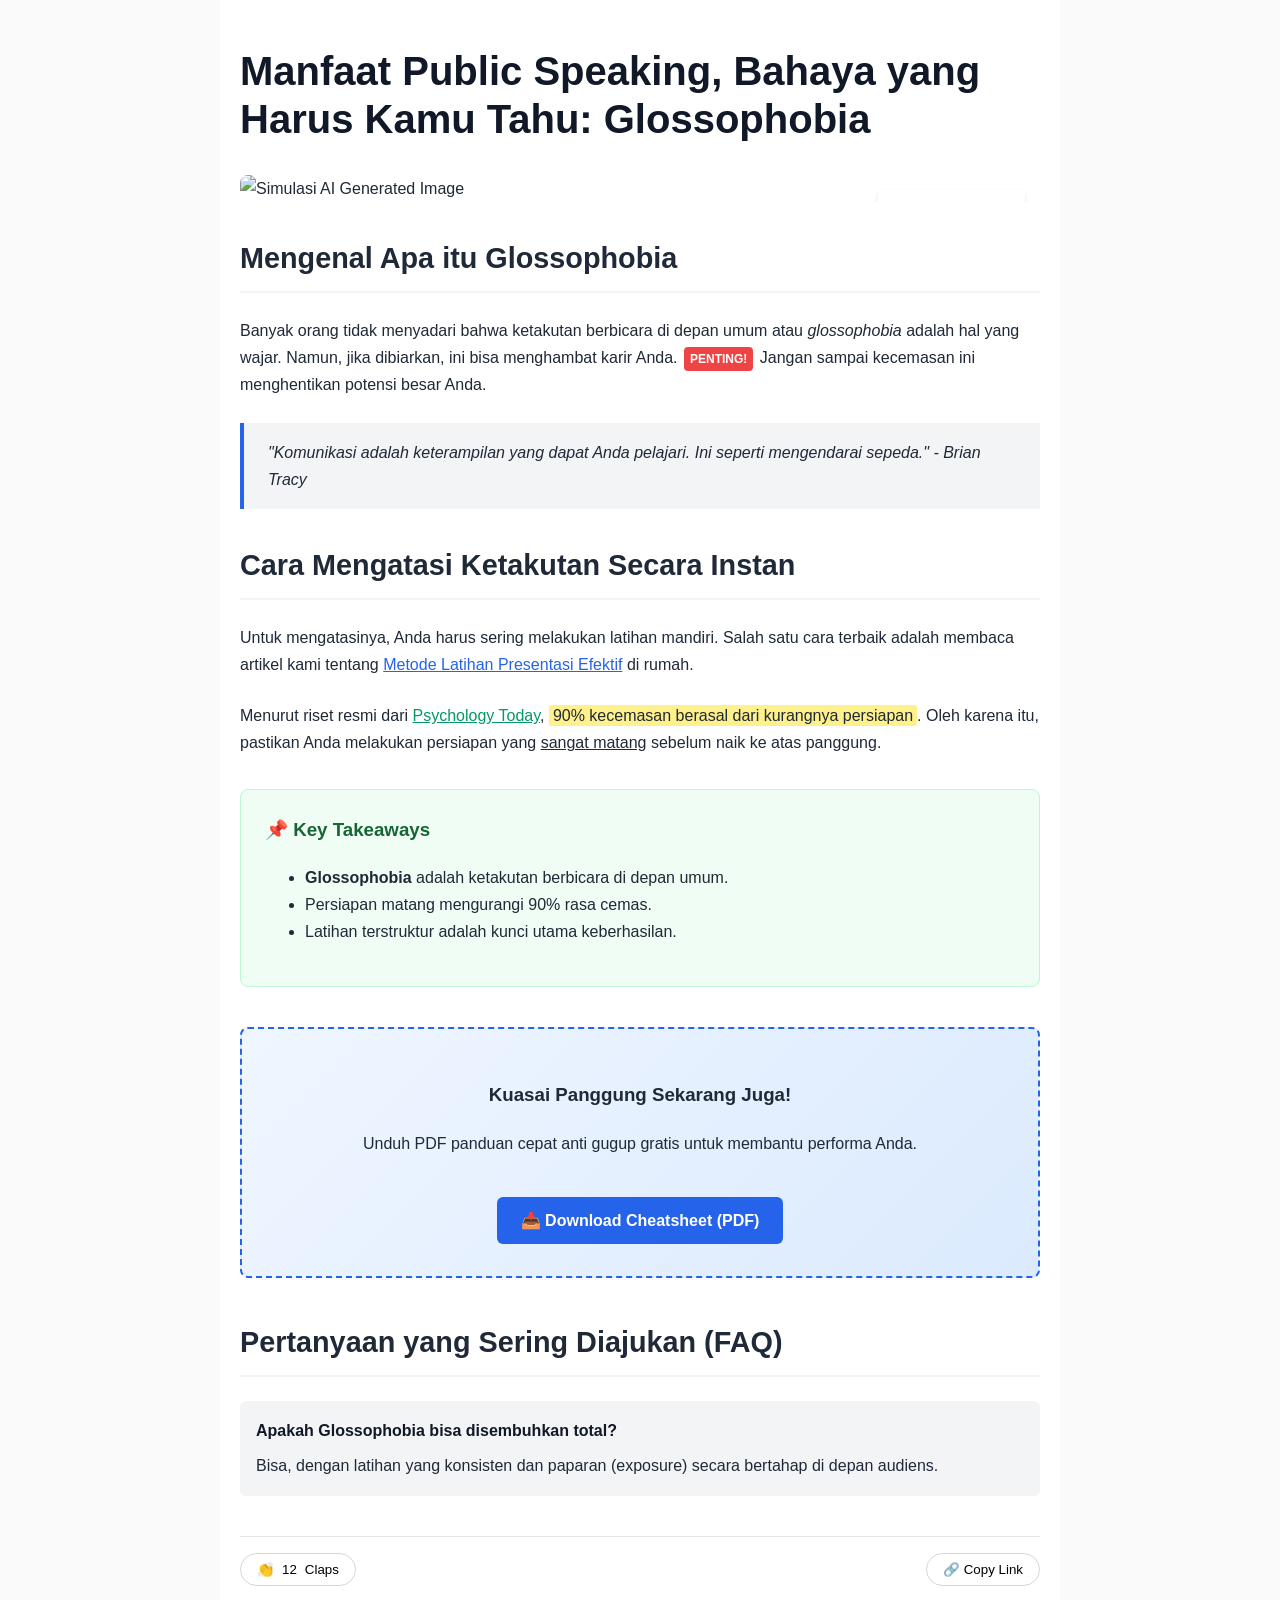
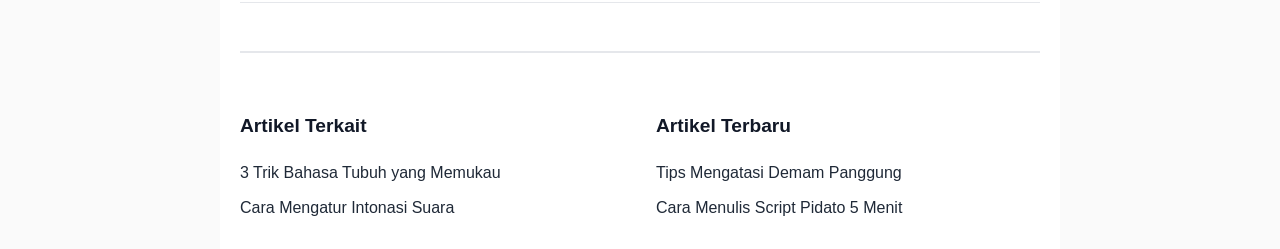
==== index.html @ 6ea4b725 "init repository, entry point: blog-details-dummy.html" ====
<!doctype html>
<html lang="id">
  <head>
    <meta charset="UTF-8" />
    <meta name="viewport" content="width=device-width, initial-scale=1.0" />
    <title>
      Manfaat Public Speaking, Bahaya yang Harus Kamu Tahu: Glossophobia
    </title>
    <style>
      :root {
        --primary-color: #2563eb;
        --text-color: #1f2937;
        --bg-color: #ffffff;
        --accent-bg: #f3f4f6;
        --highlight-color: #fef08a;
        --badge-bg: #ef4444;
      }

      body {
        font-family: "Segoe UI", Roboto, Helvetica, Arial, sans-serif;
        color: var(--text-color);
        line-height: 1.7;
        margin: 0;
        padding: 0;
        background-color: #fafafa;
      }

      .container {
        max-width: 800px;
        margin: 0 auto;
        padding: 20px;
        background: var(--bg-color);
      }

      /* Header & Meta */
      header {
        margin-bottom: 2rem;
      }
      h1 {
        font-size: 2.5rem;
        line-height: 1.2;
        color: #111827;
        margin-bottom: 0.5rem;
      }

      /* AI Image Container with Auto Watermark */
      .featured-image-wrapper {
        position: relative;
        width: 100%;
        border-radius: 8px;
        overflow: hidden;
        margin-bottom: 2rem;
      }
      .featured-image-wrapper img {
        width: 100%;
        height: auto;
        display: block;
      }
      .watermark {
        position: absolute;
        top: 15px;
        right: 15px;
        background: rgba(255, 255, 255, 0.9);
        padding: 8px 12px;
        border-radius: 4px;
        display: flex;
        flex-direction: column;
        align-items: flex-end;
        box-shadow: 0 2px 4px rgba(0, 0, 0, 0.1);
      }
      .watermark .logo {
        font-weight: bold;
        font-size: 0.9rem;
        color: var(--primary-color);
      }
      .watermark .phone {
        font-size: 0.75rem;
        color: #4b5563;
      }

      /* Typography & Inline Styles for AI */
      h2 {
        font-size: 1.8rem;
        margin-top: 2rem;
        color: #1f2937;
        border-bottom: 2px solid var(--accent-bg);
        padding-bottom: 0.5rem;
      }
      p {
        margin-bottom: 1.5rem;
      }

      /* Inline Elements requested by Boss */
      .highlight {
        background-color: var(--highlight-color);
        padding: 2px 4px;
        border-radius: 2px;
      }
      .badge {
        background-color: var(--badge-bg);
        color: white;
        padding: 2px 6px;
        font-size: 0.75rem;
        font-weight: bold;
        border-radius: 4px;
        text-transform: uppercase;
        display: inline-block;
        margin: 0 2px;
      }

      /* Blockquote */
      blockquote {
        border-left: 4px solid var(--primary-color);
        background: var(--accent-bg);
        margin: 1.5rem 0;
        padding: 1rem 1.5rem;
        font-style: italic;
      }

      /* Links */
      .inbound-link {
        color: var(--primary-color);
        text-decoration: underline;
      }
      .outbound-link {
        color: #059669;
        text-decoration: underline;
      }

      /* Key Takeaways */
      .key-takeaways {
        background: #f0fdf4;
        border: 1px solid #bbf7d0;
        padding: 1.5rem;
        border-radius: 8px;
        margin: 2rem 0;
      }
      .key-takeaways h3 {
        margin-top: 0;
        color: #166534;
      }

      /* Cheatsheet / CTA Section */
      .download-box {
        background: linear-gradient(135deg, #eff6ff, #dbeafe);
        border: 2px dashed var(--primary-color);
        padding: 2rem;
        text-align: center;
        border-radius: 8px;
        margin: 2.5rem 0;
      }
      .btn-download {
        background: var(--primary-color);
        color: white;
        padding: 10px 24px;
        text-decoration: none;
        font-weight: bold;
        border-radius: 6px;
        display: inline-block;
        margin-top: 1rem;
        transition: background 0.2s;
      }
      .btn-download:hover {
        background: #1d4ed8;
      }

      /* FAQ Section */
      .faq-section {
        margin: 2.5rem 0;
      }
      .faq-item {
        background: var(--accent-bg);
        padding: 1rem;
        border-radius: 6px;
        margin-bottom: 1rem;
      }
      .faq-question {
        font-weight: bold;
        color: #111827;
      }
      .faq-answer {
        margin-top: 0.5rem;
      }

      /* Engagement (Claps & Share) */
      .engagement-bar {
        display: flex;
        justify-content: space-between;
        align-items: center;
        padding: 1rem 0;
        border-top: 1px solid #e5e7eb;
        border-bottom: 1px solid #e5e7eb;
        margin: 2rem 0;
      }
      .btn-engage {
        background: none;
        border: 1px solid #d1d5db;
        padding: 8px 16px;
        border-radius: 20px;
        cursor: pointer;
        display: flex;
        align-items: center;
        gap: 8px;
      }
      .btn-engage:hover {
        background: #f9fafb;
      }

      /* Footer Widgets (Latest & Related) */
      .footer-widgets {
        display: grid;
        grid-template-columns: 1px 1px; /* Will map to 1fr 1fr via CSS grid later */
        grid-template-columns: repeat(auto-fit, minmax(300px, 1fr));
        gap: 2rem;
        margin-top: 3rem;
        padding-top: 2rem;
        border-top: 2px solid #e5e7eb;
      }
      .widget-title {
        font-size: 1.2rem;
        margin-bottom: 1rem;
        color: #111827;
      }
      .widget-list {
        list-style: none;
        padding: 0;
        margin: 0;
      }
      .widget-list li {
        margin-bottom: 0.5rem;
      }
      .widget-list a {
        color: var(--text-color);
        text-decoration: none;
      }
      .widget-list a:hover {
        color: var(--primary-color);
      }
    </style>
  </head>
  <body>
    <div class="container">
      <header>
        <h1>
          Manfaat Public Speaking, Bahaya yang Harus Kamu Tahu: Glossophobia
        </h1>
      </header>

      <div class="featured-image-wrapper">
        <img
          src="https://picsum.photos/800/450"
          alt="Simulasi AI Generated Image"
        />
        <div class="watermark">
          <span class="logo">🏢 CompanyLogo</span>
          <span class="phone">📞 0812-3456-7890</span>
        </div>
      </div>

      <article>
        <h2>Mengenal Apa itu Glossophobia</h2>

        <p>
          Banyak orang tidak menyadari bahwa ketakutan berbicara di depan umum
          atau <i>glossophobia</i> adalah hal yang wajar. Namun, jika dibiarkan,
          ini bisa menghambat karir Anda.
          <span class="badge">Penting!</span> Jangan sampai kecemasan ini
          menghentikan potensi besar Anda.
        </p>

        <blockquote>
          "Komunikasi adalah keterampilan yang dapat Anda pelajari. Ini seperti
          mengendarai sepeda." - Brian Tracy
        </blockquote>

        <h2>Cara Mengatasi Ketakutan Secara Instan</h2>
        <p>
          Untuk mengatasinya, Anda harus sering melakukan latihan mandiri. Salah
          satu cara terbaik adalah membaca artikel kami tentang
          <a href="/tips-presentasi" class="inbound-link"
            >Metode Latihan Presentasi Efektif</a
          >
          di rumah.
        </p>

        <p>
          Menurut riset resmi dari
          <a href="https://wikipedia.org" target="_blank" class="outbound-link"
            >Psychology Today</a
          >,
          <span class="highlight"
            >90% kecemasan berasal dari kurangnya persiapan</span
          >. Oleh karena itu, pastikan Anda melakukan persiapan yang
          <u>sangat matang</u> sebelum naik ke atas panggung.
        </p>

        <div class="key-takeaways">
          <h3>📌 Key Takeaways</h3>
          <ul>
            <li>
              <b>Glossophobia</b> adalah ketakutan berbicara di depan umum.
            </li>
            <li>Persiapan matang mengurangi 90% rasa cemas.</li>
            <li>Latihan terstruktur adalah kunci utama keberhasilan.</li>
          </ul>
        </div>
      </article>

      <div class="download-box">
        <h3>Kuasai Panggung Sekarang Juga!</h3>
        <p>
          Unduh PDF panduan cepat anti gugup gratis untuk membantu performa
          Anda.
        </p>
        <a href="#" class="btn-download">📥 Download Cheatsheet (PDF)</a>
      </div>

      <div class="faq-section">
        <h2>Pertanyaan yang Sering Diajukan (FAQ)</h2>
        <div class="faq-item">
          <div class="faq-question">
            Apakah Glossophobia bisa disembuhkan total?
          </div>
          <div class="faq-answer">
            Bisa, dengan latihan yang konsisten dan paparan (exposure) secara
            bertahap di depan audiens.
          </div>
        </div>
      </div>

      <div class="engagement-bar">
        <button class="btn-engage">
          👏 <span class="clap-count">12</span> Claps
        </button>
        <button class="btn-engage">🔗 Copy Link</button>
      </div>

      <div class="footer-widgets">
        <div>
          <h4 class="widget-title">Artikel Terkait</h4>
          <ul class="widget-list">
            <li><a href="#">3 Trik Bahasa Tubuh yang Memukau</a></li>
            <li><a href="#">Cara Mengatur Intonasi Suara</a></li>
          </ul>
        </div>
        <div>
          <h4 class="widget-title">Artikel Terbaru</h4>
          <ul class="widget-list">
            <li><a href="#">Tips Mengatasi Demam Panggung</a></li>
            <li><a href="#">Cara Menulis Script Pidato 5 Menit</a></li>
          </ul>
        </div>
      </div>
    </div>
  </body>
</html>
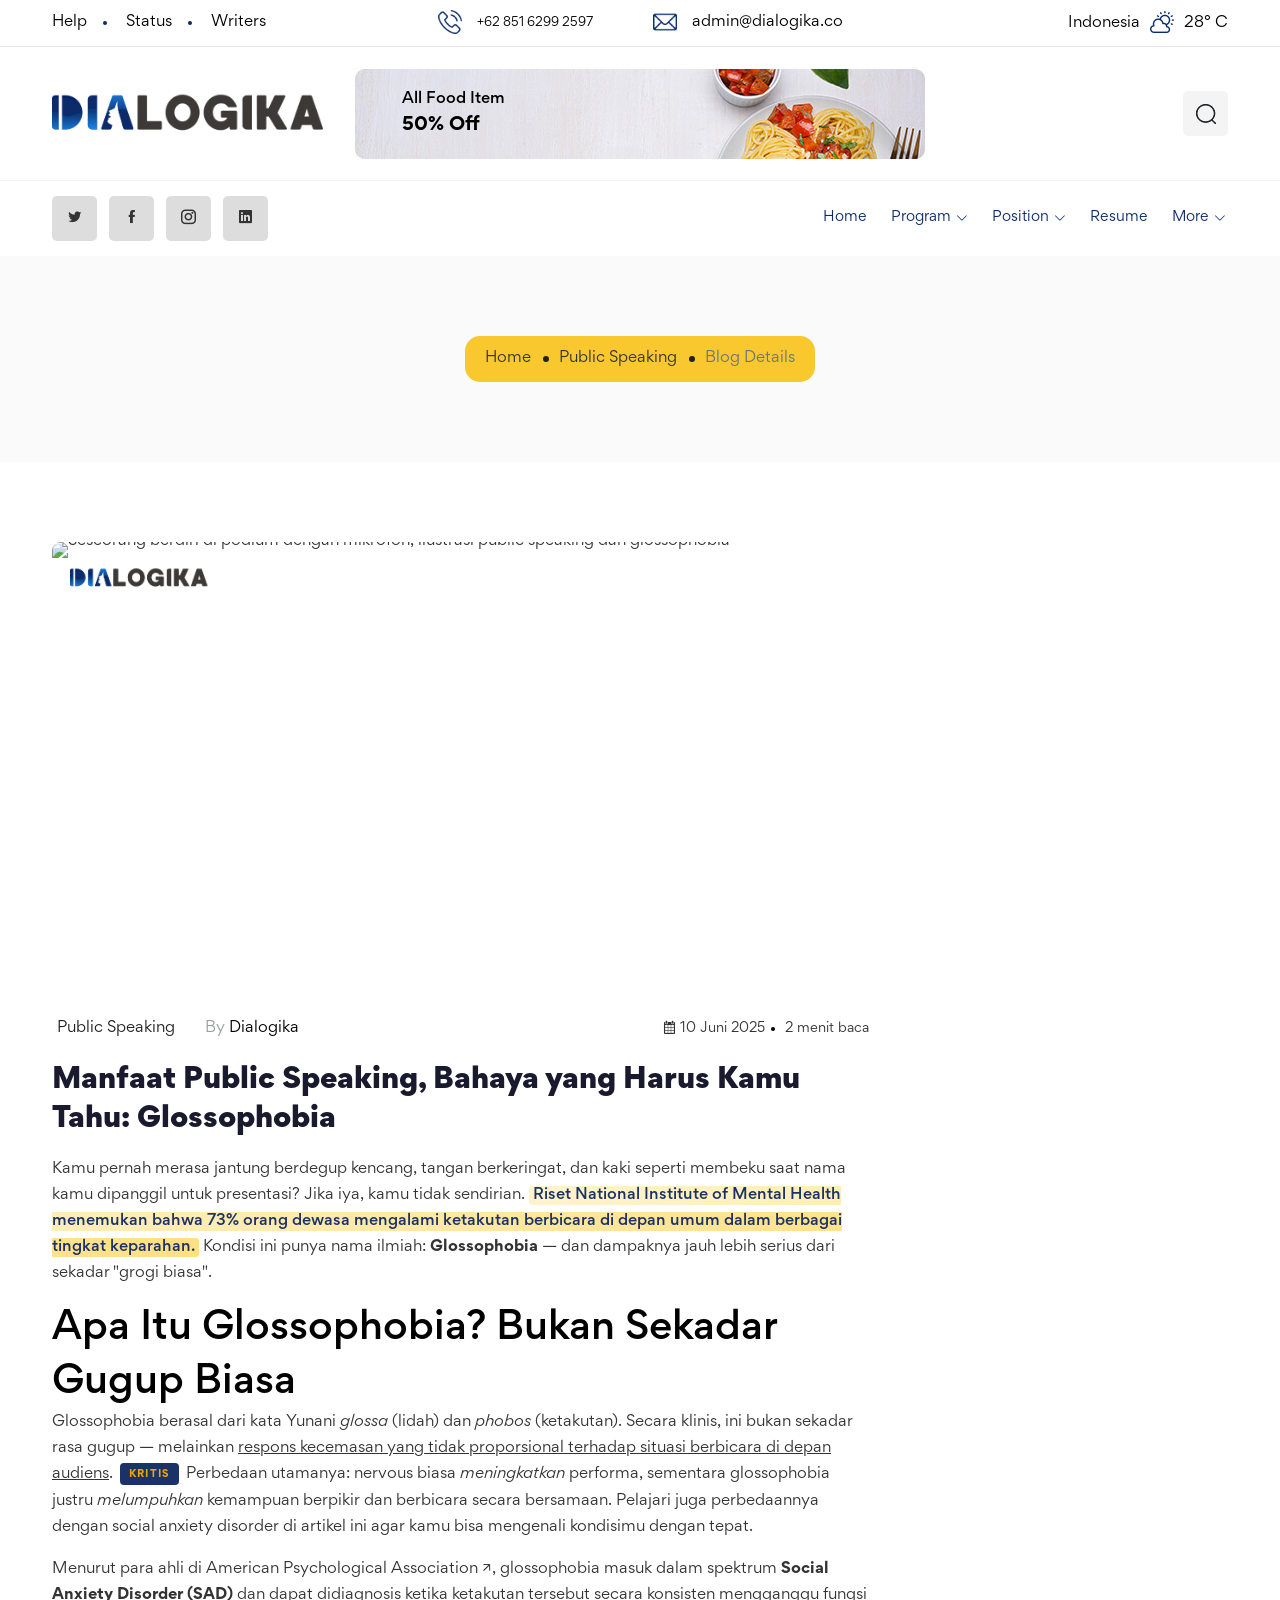
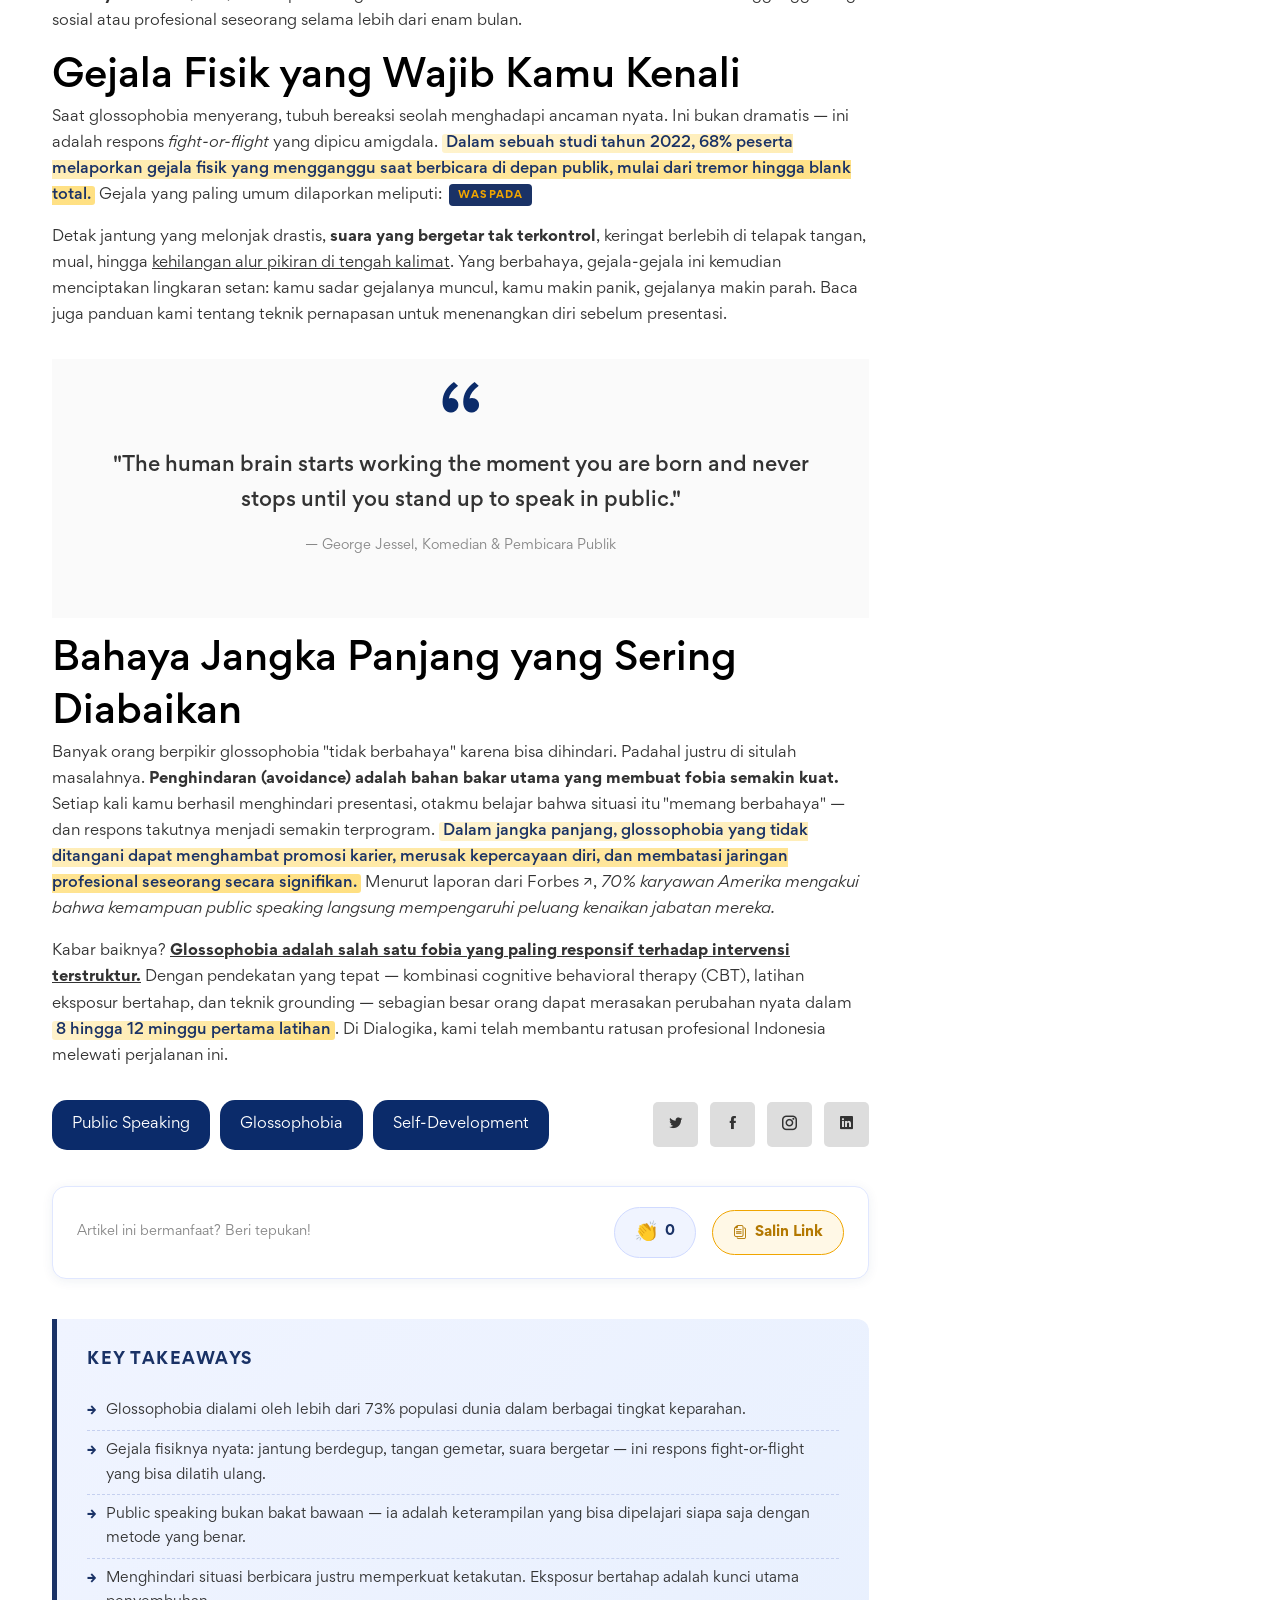
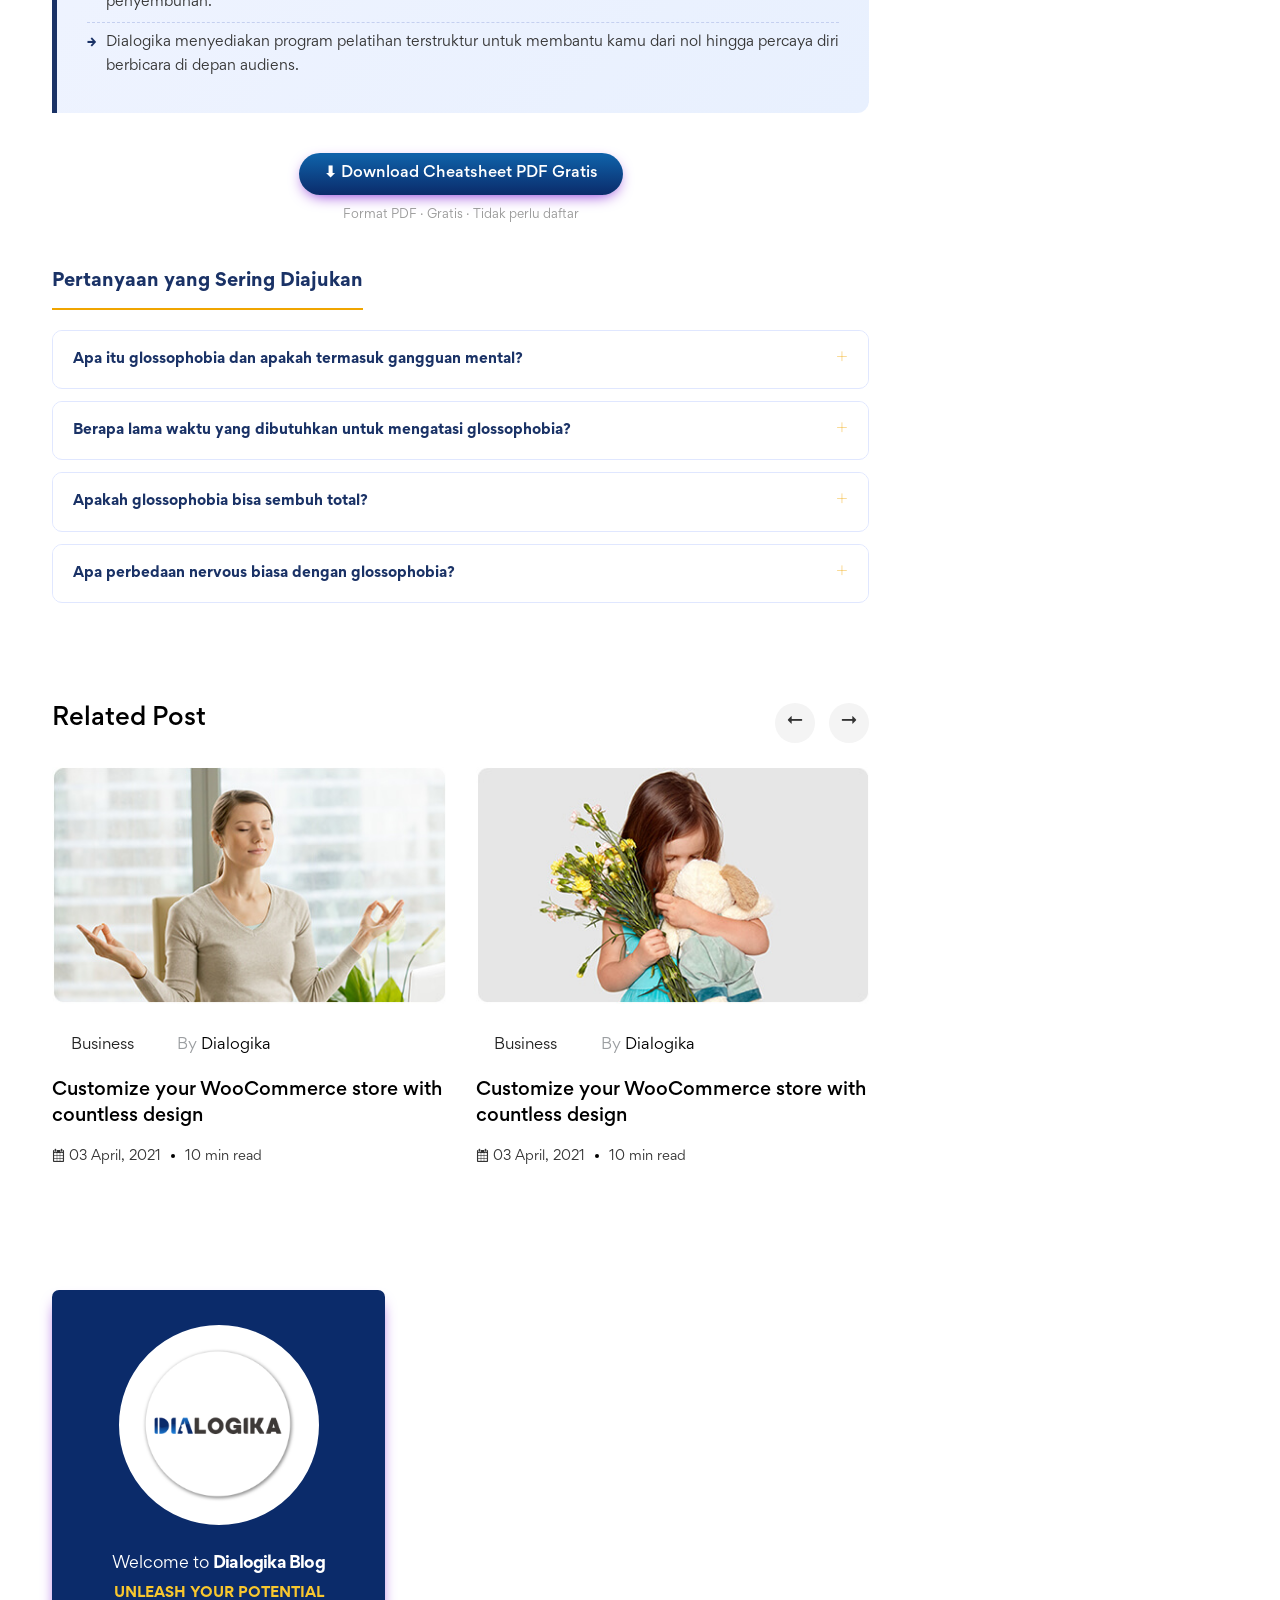
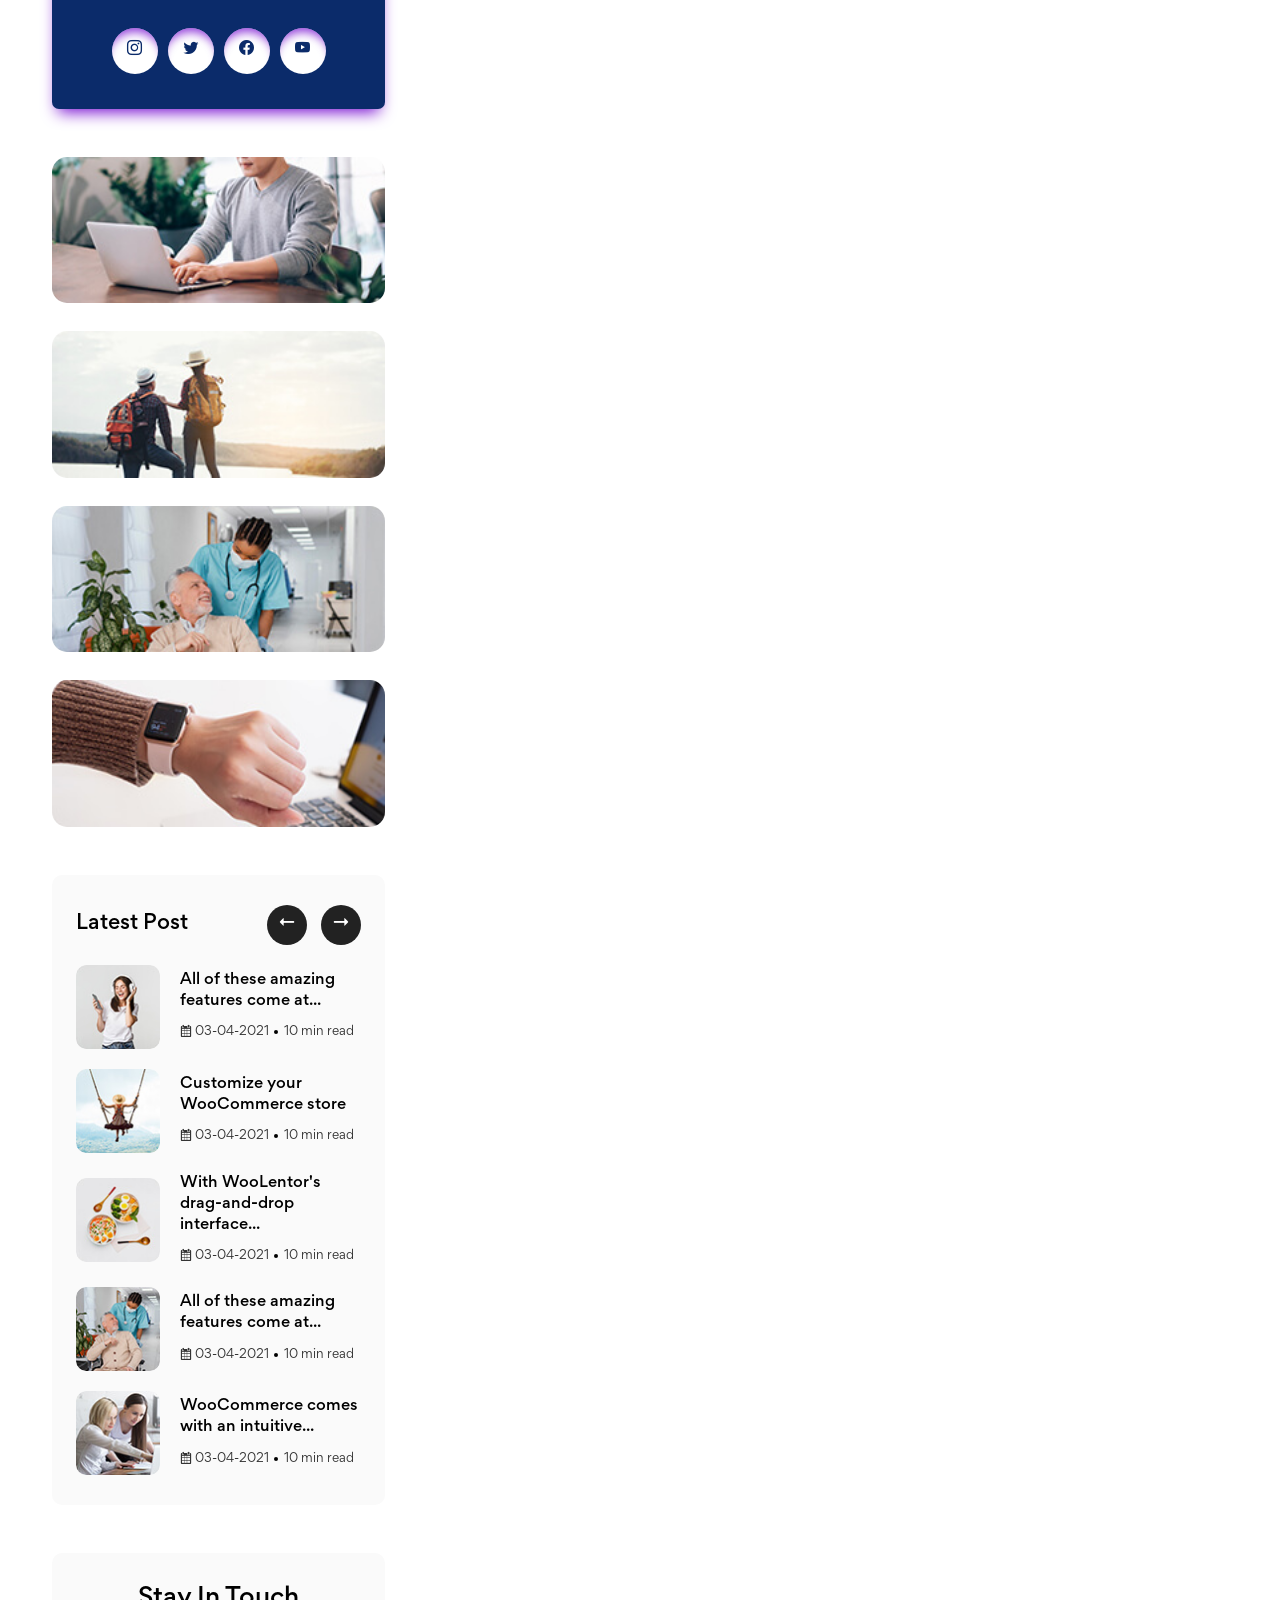
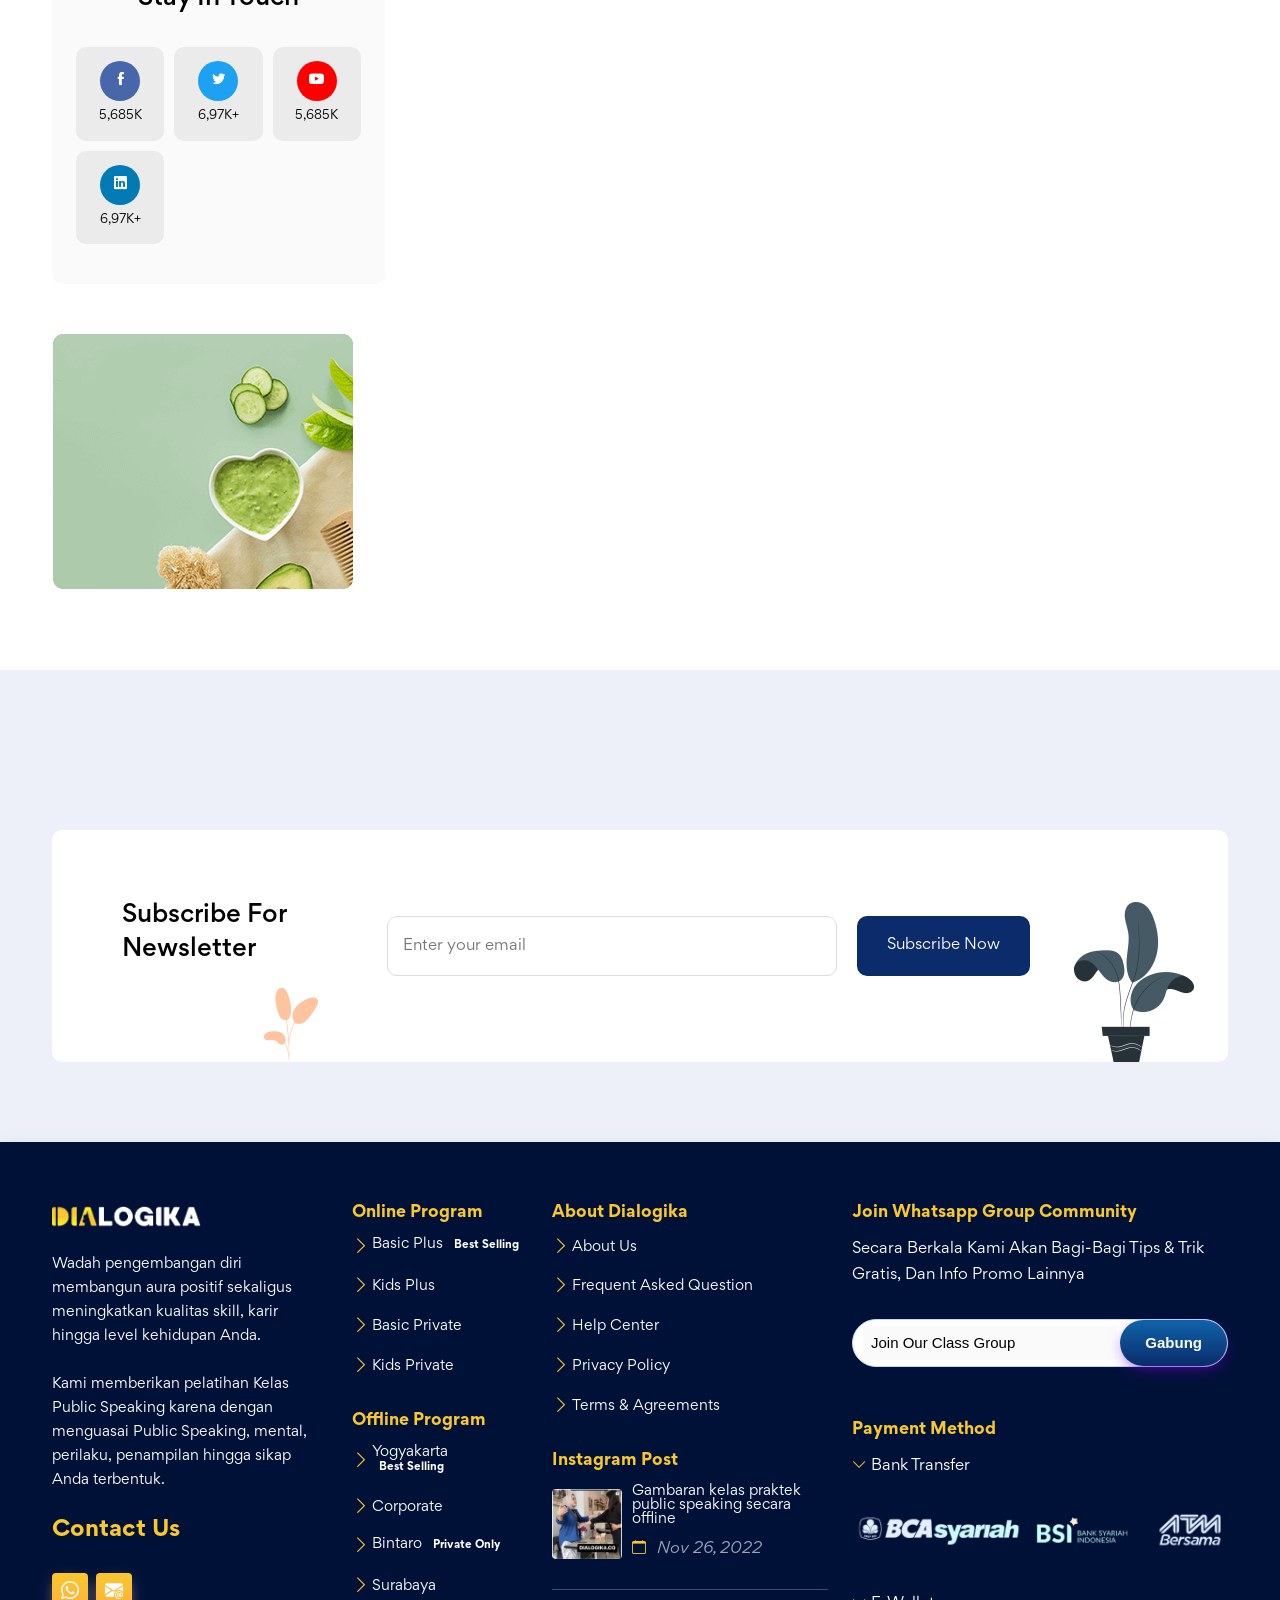
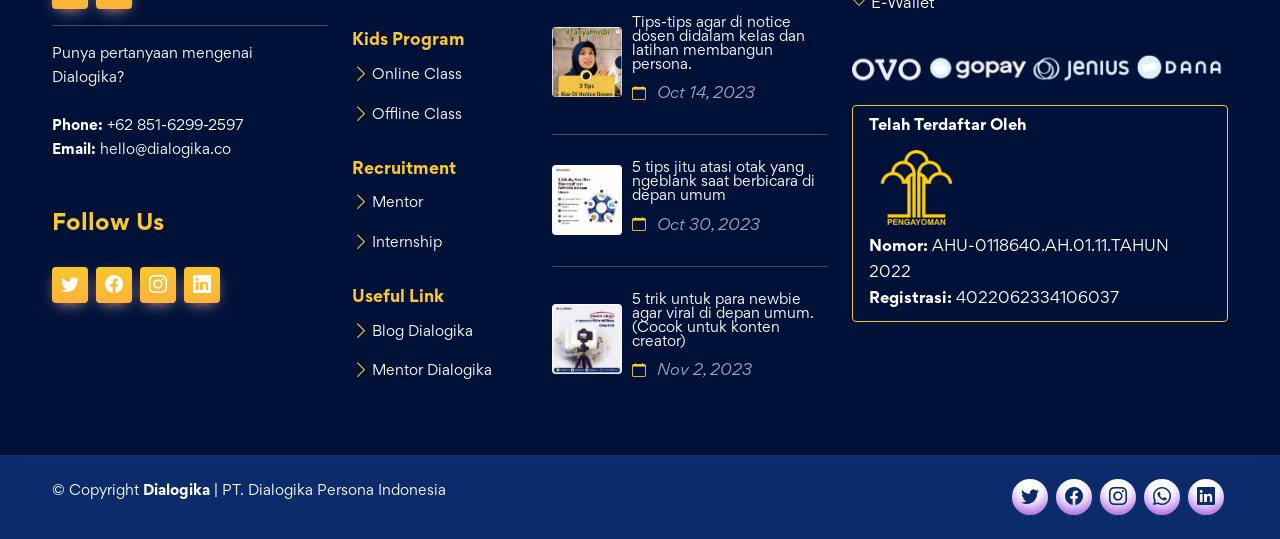
==== commit fb177847: "set entry point" ====
--- a/index.html
+++ b/index.html
@@ -1,356 +1,2330 @@
 <!doctype html>
-<html lang="id">
+<html class="no-js" lang="id">
   <head>
-    <meta charset="UTF-8" />
-    <meta name="viewport" content="width=device-width, initial-scale=1.0" />
+    <meta charset="utf-8" />
+    <meta http-equiv="X-UA-Compatible" content="IE=edge" />
+
+    <!-- =============================================
+         SEO META TAGS
+         ============================================= -->
     <title>
-      Manfaat Public Speaking, Bahaya yang Harus Kamu Tahu: Glossophobia
+      Manfaat Public Speaking, Bahaya yang Harus Kamu Tahu: Glossophobia |
+      Dialogika Blog
     </title>
+    <meta
+      name="description"
+      content="Glossophobia atau ketakutan berbicara di depan umum bisa menghambat karier dan potensimu. Pelajari bahaya nyata, penyebab, dan cara mengatasinya di sini."
+    />
+    <meta
+      name="keywords"
+      content="public speaking, glossophobia adalah, cara mengatasi takut public speaking"
+    />
+    <meta name="viewport" content="width=device-width, initial-scale=1" />
+    <meta
+      name="robots"
+      content="index, follow, max-snippet:-1, max-image-preview:large, max-video-preview:-1"
+    />
+
+    <!-- Canonical -->
+    <link
+      rel="canonical"
+      href="https://dialogika.co/blog/manfaat-public-speaking-glossophobia"
+    />
+
+    <!-- Open Graph -->
+    <meta property="og:locale" content="id_ID" />
+    <meta property="og:type" content="article" />
+    <meta
+      property="og:title"
+      content="Manfaat Public Speaking, Bahaya yang Harus Kamu Tahu: Glossophobia"
+    />
+    <meta
+      property="og:description"
+      content="Glossophobia atau ketakutan berbicara di depan umum bisa menghambat karier dan potensimu. Pelajari bahaya nyata, penyebab, dan cara mengatasinya di sini."
+    />
+    <meta
+      property="og:url"
+      content="https://dialogika.co/blog/manfaat-public-speaking-glossophobia"
+    />
+    <meta property="og:site_name" content="Dialogika Blog" />
+    <meta
+      property="og:image"
+      content="https://images.unsplash.com/photo-1475721027785-f74eccf877e2?w=1200&h=630&fit=crop"
+    />
+    <meta property="og:image:width" content="1200" />
+    <meta property="og:image:height" content="630" />
+    <meta
+      property="article:published_time"
+      content="2025-06-10T08:00:00+07:00"
+    />
+    <meta
+      property="article:modified_time"
+      content="2025-06-10T08:00:00+07:00"
+    />
+
+    <!-- Twitter Card -->
+    <meta name="twitter:card" content="summary_large_image" />
+    <meta
+      name="twitter:title"
+      content="Manfaat Public Speaking, Bahaya yang Harus Kamu Tahu: Glossophobia"
+    />
+    <meta
+      name="twitter:description"
+      content="Glossophobia atau ketakutan berbicara di depan umum bisa menghambat karier dan potensimu. Pelajari bahaya nyata, penyebab, dan cara mengatasinya di sini."
+    />
+    <meta
+      name="twitter:image"
+      content="https://images.unsplash.com/photo-1475721027785-f74eccf877e2?w=1200&h=630&fit=crop"
+    />
+
+    <!-- Favicon -->
+    <link rel="icon" href="assets/images/favicon.png" />
+
+    <!-- =============================================
+         SCHEMA JSON-LD — Structured Data for Google
+         ============================================= -->
+    <script type="application/ld+json">
+      {
+        "@context": "https://schema.org",
+        "@type": "Article",
+        "headline": "Manfaat Public Speaking, Bahaya yang Harus Kamu Tahu: Glossophobia",
+        "description": "Glossophobia atau ketakutan berbicara di depan umum bisa menghambat karier dan potensimu. Pelajari bahaya nyata, penyebab, dan cara mengatasinya di sini.",
+        "image": "https://images.unsplash.com/photo-1475721027785-f74eccf877e2?w=1200&h=630&fit=crop",
+        "author": {
+          "@type": "Organization",
+          "name": "Dialogika",
+          "url": "https://dialogika.co"
+        },
+        "publisher": {
+          "@type": "Organization",
+          "name": "Dialogika",
+          "logo": {
+            "@type": "ImageObject",
+            "url": "https://dialogika.co/assets/images/dialogikalogo.png"
+          }
+        },
+        "datePublished": "2025-06-10T08:00:00+07:00",
+        "dateModified": "2025-06-10T08:00:00+07:00",
+        "mainEntityOfPage": {
+          "@type": "WebPage",
+          "@id": "https://dialogika.co/blog/manfaat-public-speaking-glossophobia"
+        }
+      }
+    </script>
+
+    <script type="application/ld+json">
+      {
+        "@context": "https://schema.org",
+        "@type": "FAQPage",
+        "mainEntity": [
+          {
+            "@type": "Question",
+            "name": "Apa itu glossophobia dan apakah termasuk gangguan mental?",
+            "acceptedAnswer": {
+              "@type": "Answer",
+              "text": "Glossophobia adalah ketakutan ekstrem terhadap berbicara di depan umum. Secara klinis, ini termasuk dalam kategori social anxiety disorder (SAD) dan bisa diatasi dengan terapi kognitif-perilaku (CBT) maupun latihan eksposur bertahap."
+            }
+          },
+          {
+            "@type": "Question",
+            "name": "Berapa lama waktu yang dibutuhkan untuk mengatasi glossophobia?",
+            "acceptedAnswer": {
+              "@type": "Answer",
+              "text": "Tergantung tingkat keparahannya. Dengan latihan rutin dan pendampingan profesional, sebagian besar orang dapat merasakan perbaikan signifikan dalam 8–12 minggu. Program pelatihan public speaking terstruktur seperti yang ditawarkan Dialogika dapat mempercepat proses ini."
+            }
+          }
+        ]
+      }
+    </script>
+
+    <script type="application/ld+json">
+      {
+        "@context": "https://schema.org",
+        "@type": "BreadcrumbList",
+        "itemListElement": [
+          {
+            "@type": "ListItem",
+            "position": 1,
+            "name": "Home",
+            "item": "https://dialogika.co"
+          },
+          {
+            "@type": "ListItem",
+            "position": 2,
+            "name": "Public Speaking",
+            "item": "https://dialogika.co/kategori/public-speaking"
+          },
+          {
+            "@type": "ListItem",
+            "position": 3,
+            "name": "Manfaat Public Speaking, Bahaya yang Harus Kamu Tahu: Glossophobia"
+          }
+        ]
+      }
+    </script>
+
+    <!-- CSS Libraries -->
+    <link rel="stylesheet" href="assets/css/vendor/bootstrap.min.css" />
+    <link
+      href="assets/css/vendor/bootstrap-icons/bootstrap-icons.css"
+      rel="stylesheet"
+    />
+    <link rel="stylesheet" href="assets/fonts/gordita-fonts.css" />
+    <link rel="stylesheet" href="assets/css/vendor/icofont.min.css" />
+    <link rel="stylesheet" href="assets/css/plugins/lightgallery.min.css" />
+    <link rel="stylesheet" href="assets/css/plugins/swiper-bundle.min.css" />
+    <link rel="stylesheet" href="assets/css/plugins/aos.css" />
+    <link rel="stylesheet" href="assets/css/main-footer.css" />
+    <link rel="stylesheet" href="assets/css/style.css" />
+
+    <!-- =============================================
+         CUSTOM CSS
+         ============================================= -->
     <style>
-      :root {
-        --primary-color: #2563eb;
-        --text-color: #1f2937;
-        --bg-color: #ffffff;
-        --accent-bg: #f3f4f6;
-        --highlight-color: #fef08a;
-        --badge-bg: #ef4444;
-      }
-
-      body {
-        font-family: "Segoe UI", Roboto, Helvetica, Arial, sans-serif;
-        color: var(--text-color);
-        line-height: 1.7;
+      /* -----------------------------------------------
+               BASE FONT
+            ----------------------------------------------- */
+      .article-new-components,
+      .article-new-components * {
+        font-family: "Gordita", sans-serif;
+      }
+
+      /* -----------------------------------------------
+               READING PROGRESS BAR
+            ----------------------------------------------- */
+      #reading-progress-bar {
+        position: fixed;
+        top: 0;
+        left: 0;
+        width: 0%;
+        height: 4px;
+        background: linear-gradient(90deg, #1a3266, #f0a500);
+        z-index: 9999;
+        transition: width 0.1s linear;
+      }
+
+      /* -----------------------------------------------
+               READ TIME BADGE
+            ----------------------------------------------- */
+      .read-time-badge {
+        display: inline-flex;
+        align-items: center;
+        gap: 6px;
+        background: #f0f4ff;
+        color: #1a3266;
+        font-family: "Gordita", sans-serif;
+        font-size: 13px;
+        font-weight: 600;
+        padding: 4px 24px;
+        border-radius: 20px;
+        border: 1px solid #d0daff;
+        margin-left: 8px;
+      }
+
+      .read-time-badge span {
+        list-style: none;
+      }
+
+      .read-time-badge span[aria-hidden="true"] {
+        display: inline-flex;
+        align-items: center;
+      }
+
+      /* -----------------------------------------------
+               WATERMARK IMAGE CONTAINER
+            ----------------------------------------------- */
+      .watermark-container {
+        position: relative;
+        display: block;
+        overflow: hidden;
+        border-radius: 8px;
+        line-height: 0;
+      }
+
+      .watermark-container img {
+        width: 100%;
+        display: block;
+        -webkit-user-drag: none;
+        /* user-drag: none; */
+        pointer-events: none;
+        border-radius: 8px;
+      }
+
+      .watermark-container::after {
+        content: "";
+        position: absolute;
+        top: 16px;
+        left: 18px;
+        z-index: 11;
+        width: 140px;
+        height: 40px;
+        background-image: url("assets/images/logo/logo.png");
+        background-size: contain;
+        background-repeat: no-repeat;
+        background-position: center;
+        pointer-events: none;
+      }
+
+      /* -----------------------------------------------
+               HIGHLIGHT & BADGE
+            ----------------------------------------------- */
+      .highlight {
+        background: linear-gradient(120deg, #fff3cd 0%, #ffe082 100%);
+        padding: 2px 4px;
+        border-radius: 3px;
+        font-weight: 600;
+        color: #1a3266;
+      }
+
+      .badge-disruptor {
+        display: inline-block;
+        background: #1a3266;
+        color: #f0a500;
+        font-family: "Gordita", sans-serif;
+        font-size: 10px;
+        font-weight: 700;
+        letter-spacing: 1.2px;
+        text-transform: uppercase;
+        padding: 3px 9px;
+        border-radius: 4px;
+        vertical-align: middle;
+        margin: 0 3px;
+        line-height: 1.6;
+        max-width: 110px;
+        white-space: nowrap;
+        overflow: hidden;
+        text-overflow: ellipsis;
+      }
+
+      .post-tags-area {
+        display: flex;
+        flex-wrap: wrap;
+        gap: 10px;
+      }
+
+      .tags-color {
+        background: #0b2b6a;
+        color: #fff;
+        border-radius: 15px;
+        transition: all 0.2s ease;
+      }
+
+      .tags-color:hover {
+        background: #0b2b6a;
+        color: #fff;
+        opacity: 0.8;
+      }
+
+      .social-share-area {
+        display: flex;
+        flex-wrap: wrap;
+        gap: 12px;
+      }
+
+      /* -----------------------------------------------
+              KEY TAKEAWAYS
+            ----------------------------------------------- */
+      .key-takeaways-section {
+        background: linear-gradient(135deg, #f0f4ff 0%, #e8f0fe 100%);
+        border-left: 5px solid #1a3266;
+        border-radius: 0 12px 12px 0;
+        padding: 28px 30px;
+        margin: 40px 0;
+      }
+
+      .key-takeaways-section .kt-title {
+        font-family: "Gordita", sans-serif;
+        font-size: 16px;
+        font-weight: 700;
+        color: #1a3266;
+        text-transform: uppercase;
+        letter-spacing: 1.5px;
+        margin-bottom: 16px;
+        display: flex;
+        align-items: center;
+        gap: 8px;
+      }
+
+      .key-takeaways-section ul {
+        list-style: none;
+        padding: 0;
         margin: 0;
-        padding: 0;
-        background-color: #fafafa;
-      }
-
-      .container {
-        max-width: 800px;
-        margin: 0 auto;
-        padding: 20px;
-        background: var(--bg-color);
-      }
-
-      /* Header & Meta */
-      header {
-        margin-bottom: 2rem;
-      }
-      h1 {
-        font-size: 2.5rem;
-        line-height: 1.2;
-        color: #111827;
-        margin-bottom: 0.5rem;
-      }
-
-      /* AI Image Container with Auto Watermark */
-      .featured-image-wrapper {
-        position: relative;
+      }
+
+      .key-takeaways-section ul li {
+        font-family: "Gordita", sans-serif;
+        font-size: 14px;
+        color: #333;
+        padding: 7px 0;
+        border-bottom: 1px dashed #c5d0f0;
+        display: flex;
+        align-items: flex-start;
+        gap: 10px;
+      }
+
+      .key-takeaways-section ul li:last-child {
+        border-bottom: none;
+      }
+
+      .key-takeaways-section ul li::before {
+        content: "→";
+        color: #1a3266;
+        font-weight: 700;
+        flex-shrink: 0;
+        margin-top: 1px;
+      }
+
+      /* -----------------------------------------------
+               FAQ SECTION
+            ----------------------------------------------- */
+      .faq-section {
+        margin: 40px 0;
+      }
+
+      .faq-section .faq-title {
+        font-family: "Gordita", sans-serif;
+        font-size: 18px;
+        font-weight: 700;
+        color: #1a3266;
+        margin-bottom: 20px;
+        padding-bottom: 10px;
+        border-bottom: 2px solid #f0a500;
+        display: inline-block;
+      }
+
+      .faq-item {
+        border: 1px solid #e0e7ff;
+        border-radius: 10px;
+        margin-bottom: 12px;
+        overflow: hidden;
+        transition: box-shadow 0.2s ease;
+      }
+
+      .faq-item:hover {
+        box-shadow: 0 4px 16px rgba(26, 50, 102, 0.1);
+      }
+
+      .faq-question {
         width: 100%;
-        border-radius: 8px;
-        overflow: hidden;
-        margin-bottom: 2rem;
-      }
-      .featured-image-wrapper img {
-        width: 100%;
-        height: auto;
-        display: block;
-      }
-      .watermark {
-        position: absolute;
-        top: 15px;
-        right: 15px;
-        background: rgba(255, 255, 255, 0.9);
-        padding: 8px 12px;
-        border-radius: 4px;
-        display: flex;
-        flex-direction: column;
-        align-items: flex-end;
-        box-shadow: 0 2px 4px rgba(0, 0, 0, 0.1);
-      }
-      .watermark .logo {
-        font-weight: bold;
-        font-size: 0.9rem;
-        color: var(--primary-color);
-      }
-      .watermark .phone {
-        font-size: 0.75rem;
-        color: #4b5563;
-      }
-
-      /* Typography & Inline Styles for AI */
-      h2 {
-        font-size: 1.8rem;
-        margin-top: 2rem;
-        color: #1f2937;
-        border-bottom: 2px solid var(--accent-bg);
-        padding-bottom: 0.5rem;
-      }
-      p {
-        margin-bottom: 1.5rem;
-      }
-
-      /* Inline Elements requested by Boss */
-      .highlight {
-        background-color: var(--highlight-color);
-        padding: 2px 4px;
-        border-radius: 2px;
-      }
-      .badge {
-        background-color: var(--badge-bg);
-        color: white;
-        padding: 2px 6px;
-        font-size: 0.75rem;
-        font-weight: bold;
-        border-radius: 4px;
-        text-transform: uppercase;
-        display: inline-block;
-        margin: 0 2px;
-      }
-
-      /* Blockquote */
-      blockquote {
-        border-left: 4px solid var(--primary-color);
-        background: var(--accent-bg);
-        margin: 1.5rem 0;
-        padding: 1rem 1.5rem;
-        font-style: italic;
-      }
-
-      /* Links */
-      .inbound-link {
-        color: var(--primary-color);
-        text-decoration: underline;
-      }
-      .outbound-link {
-        color: #059669;
-        text-decoration: underline;
-      }
-
-      /* Key Takeaways */
-      .key-takeaways {
-        background: #f0fdf4;
-        border: 1px solid #bbf7d0;
-        padding: 1.5rem;
-        border-radius: 8px;
-        margin: 2rem 0;
-      }
-      .key-takeaways h3 {
-        margin-top: 0;
-        color: #166534;
-      }
-
-      /* Cheatsheet / CTA Section */
-      .download-box {
-        background: linear-gradient(135deg, #eff6ff, #dbeafe);
-        border: 2px dashed var(--primary-color);
-        padding: 2rem;
-        text-align: center;
-        border-radius: 8px;
-        margin: 2.5rem 0;
-      }
-      .btn-download {
-        background: var(--primary-color);
-        color: white;
-        padding: 10px 24px;
-        text-decoration: none;
-        font-weight: bold;
-        border-radius: 6px;
-        display: inline-block;
-        margin-top: 1rem;
-        transition: background 0.2s;
-      }
-      .btn-download:hover {
-        background: #1d4ed8;
-      }
-
-      /* FAQ Section */
-      .faq-section {
-        margin: 2.5rem 0;
-      }
-      .faq-item {
-        background: var(--accent-bg);
-        padding: 1rem;
-        border-radius: 6px;
-        margin-bottom: 1rem;
-      }
-      .faq-question {
-        font-weight: bold;
-        color: #111827;
-      }
-      .faq-answer {
-        margin-top: 0.5rem;
-      }
-
-      /* Engagement (Claps & Share) */
-      .engagement-bar {
+        background: #fff;
+        border: none;
+        padding: 16px 20px;
+        text-align: left;
+        font-family: "Gordita", sans-serif;
+        font-size: 14px;
+        font-weight: 700;
+        color: #1a3266;
+        cursor: pointer;
         display: flex;
         justify-content: space-between;
         align-items: center;
-        padding: 1rem 0;
-        border-top: 1px solid #e5e7eb;
-        border-bottom: 1px solid #e5e7eb;
-        margin: 2rem 0;
-      }
-      .btn-engage {
-        background: none;
-        border: 1px solid #d1d5db;
-        padding: 8px 16px;
-        border-radius: 20px;
-        cursor: pointer;
+        gap: 12px;
+        transition: background 0.2s ease;
+      }
+
+      .faq-question:hover {
+        background: #f0f4ff;
+      }
+
+      .faq-question .faq-icon {
+        font-size: 20px;
+        font-weight: 400;
+        color: #f0a500;
+        flex-shrink: 0;
+        transition: transform 0.3s ease;
+        line-height: 1;
+      }
+
+      .faq-question.open .faq-icon {
+        transform: rotate(45deg);
+      }
+
+      .faq-answer {
+        max-height: 0;
+        overflow: hidden;
+        opacity: 0;
+        transform: translateY(-6px);
+        transition:
+          max-height 420ms cubic-bezier(0.22, 1, 0.36, 1),
+          opacity 250ms ease,
+          transform 250ms ease;
+        padding: 0 20px 0;
+        font-family: "Gordita", sans-serif;
+        font-size: 14px;
+        color: #555;
+        line-height: 1.7;
+        background: #fff;
+        border-top: 1px solid #e0e7ff;
+        border-top-color: rgba(224, 231, 255, 0);
+      }
+
+      .faq-answer.open {
+        max-height: 420px;
+        opacity: 1;
+        transform: translateY(0);
+        padding: 12px 20px 16px;
+        border-top-color: #e0e7ff;
+      }
+
+      /* -----------------------------------------------
+               DOWNLOAD CHEATSHEET
+            ----------------------------------------------- */
+      .download-cheatsheet-wrap {
+        margin: 40px 0;
+        text-align: center;
+      }
+
+      .download-cheatsheet-wrap button {
+        font-weight: 600;
+      }
+
+      .btn-download-cheatsheet .dl-icon {
+        font-size: 18px;
+        line-height: 1;
+      }
+
+      .download-cheatsheet-label {
+        font-family: "Gordita", sans-serif;
+        font-size: 12px;
+        color: #999;
+        margin-top: 10px;
+        display: block;
+      }
+
+      /* -----------------------------------------------
+               ENGAGEMENT BAR
+            ----------------------------------------------- */
+      .engagement-bar {
         display: flex;
         align-items: center;
+        gap: 16px;
+        padding: 20px 24px;
+        background: #fff;
+        border: 1px solid #e0e7ff;
+        border-radius: 14px;
+        margin: 36px 0;
+        box-shadow: 0 2px 12px rgba(26, 50, 102, 0.07);
+      }
+
+      .engagement-label {
+        font-family: "Gordita", sans-serif;
+        font-size: 13px;
+        color: #888;
+        flex-grow: 1;
+      }
+
+      .btn-clap {
+        display: inline-flex;
+        align-items: center;
         gap: 8px;
-      }
-      .btn-engage:hover {
-        background: #f9fafb;
-      }
-
-      /* Footer Widgets (Latest & Related) */
-      .footer-widgets {
-        display: grid;
-        grid-template-columns: 1px 1px; /* Will map to 1fr 1fr via CSS grid later */
-        grid-template-columns: repeat(auto-fit, minmax(300px, 1fr));
-        gap: 2rem;
-        margin-top: 3rem;
-        padding-top: 2rem;
-        border-top: 2px solid #e5e7eb;
-      }
-      .widget-title {
-        font-size: 1.2rem;
-        margin-bottom: 1rem;
-        color: #111827;
-      }
-      .widget-list {
+        background: #f0f4ff;
+        border: 1.5px solid #d0daff;
+        border-radius: 50px;
+        padding: 9px 20px;
+        cursor: pointer;
+        font-family: "Gordita", sans-serif;
+        font-size: 14px;
+        font-weight: 700;
+        color: #1a3266;
+        transition: all 0.2s ease;
+        user-select: none;
+      }
+
+      .btn-clap:hover,
+      .btn-clap.clapped {
+        background: #1a3266;
+        color: #f0a500;
+        border-color: #1a3266;
+      }
+
+      .btn-clap .clap-emoji {
+        font-size: 18px;
+        transition: transform 0.15s ease;
+        display: inline-block;
+      }
+
+      .btn-clap:active .clap-emoji {
+        transform: scale(1.4);
+      }
+
+      .clap-count {
+        font-size: 13px;
+        font-weight: 700;
+      }
+
+      .btn-share-link {
+        display: inline-flex;
+        align-items: center;
+        gap: 8px;
+        background: #fff8e6;
+        border: 1.5px solid #f0a500;
+        border-radius: 50px;
+        padding: 9px 20px;
+        cursor: pointer;
+        font-family: "Gordita", sans-serif;
+        font-size: 14px;
+        font-weight: 700;
+        color: #b37800;
+        transition: all 0.2s ease;
+        user-select: none;
+      }
+
+      .btn-share-link:hover {
+        background: #f0a500;
+        color: #fff;
+        border-color: #f0a500;
+      }
+
+      /* -----------------------------------------------
+               COPY TOAST
+            ----------------------------------------------- */
+      .copy-toast {
+        display: none;
+        position: fixed;
+        bottom: 30px;
+        left: 50%;
+        transform: translateX(-50%);
+        background: #1a3266;
+        color: #fff;
+        font-family: "Gordita", sans-serif;
+        font-size: 13px;
+        font-weight: 600;
+        padding: 10px 24px;
+        border-radius: 50px;
+        z-index: 9999;
+        box-shadow: 0 4px 20px rgba(0, 0, 0, 0.2);
+        animation: fadeInUp 0.3s ease;
+      }
+
+      .copy-toast.show {
+        display: block;
+      }
+
+      @keyframes fadeInUp {
+        from {
+          opacity: 0;
+          transform: translateX(-50%) translateY(10px);
+        }
+        to {
+          opacity: 1;
+          transform: translateX(-50%) translateY(0);
+        }
+      }
+
+      /* -----------------------------------------------
+               ARTICLE H1
+            ----------------------------------------------- */
+      .article-h1 {
+        font-family: "Gordita", sans-serif;
+        font-size: 28px;
+        font-weight: 800;
+        color: #1a1a2e;
+        line-height: 1.4;
+        margin-bottom: 16px;
+        margin-top: 8px;
+      }
+
+      /* -----------------------------------------------
+               SIDEBAR — BRAND CARD
+            ----------------------------------------------- */
+      .sidebar-brand-card {
+        background: #1a3266;
+        border-radius: 16px;
+        padding: 32px 24px 24px;
+        display: flex;
+        flex-direction: column;
+        align-items: center;
+        gap: 20px;
+        text-align: center;
+      }
+
+      .sidebar-brand-card__logo-wrap {
+        width: 120px;
+        height: 120px;
+        border-radius: 50%;
+        background: white;
+        display: flex;
+        align-items: center;
+        justify-content: center;
+        overflow: hidden;
+      }
+
+      .sidebar-brand-card__logo-wrap img {
+        width: 80%;
+        object-fit: contain;
+      }
+
+      .sidebar-brand-card__tagline-wrap p:first-child {
+        font-size: 18px;
+        font-weight: 400;
+        margin: 0 0 6px;
+        color: #ffffff;
+      }
+
+      .sidebar-brand-card__tagline-wrap p:last-child {
+        font-size: 13px;
+        font-weight: 700;
+        letter-spacing: 1.5px;
+        color: #f0a500;
+        margin: 0;
+        text-transform: uppercase;
+      }
+
+      .sidebar-brand-card__social {
+        display: flex;
+        gap: 12px;
         list-style: none;
+        margin: 0;
         padding: 0;
-        margin: 0;
-      }
-      .widget-list li {
-        margin-bottom: 0.5rem;
-      }
-      .widget-list a {
-        color: var(--text-color);
+      }
+
+      .sidebar-brand-card__social a {
+        width: 44px;
+        height: 44px;
+        border-radius: 50%;
+        border: 2px solid rgba(255, 255, 255, 0.4);
+        display: flex;
+        align-items: center;
+        justify-content: center;
+        color: white;
         text-decoration: none;
       }
-      .widget-list a:hover {
-        color: var(--primary-color);
+
+      /* -----------------------------------------------
+               BLOCKQUOTE CITE
+            ----------------------------------------------- */
+      .blockquote-box cite {
+        font-size: 13px;
+        color: #888;
+        font-style: normal;
+        display: block;
+        margin-top: 8px;
+      }
+
+      /* -----------------------------------------------
+               HEADER BOTTOM — NAVBAR LAYOUT
+            ----------------------------------------------- */
+      .header-bottom-area .col-lg-8 {
+        display: flex;
+        justify-content: flex-end;
+      }
+
+      /* -----------------------------------------------
+               RESPONSIVE
+            ----------------------------------------------- */
+      @media (max-width: 768px) {
+        .article-h1 {
+          font-size: 22px;
+        }
+        .engagement-bar {
+          flex-wrap: wrap;
+          gap: 10px;
+        }
+        .key-takeaways-section {
+          padding: 20px 18px;
+        }
+        .watermark-container::before {
+          font-size: 10px;
+          padding: 4px 8px;
+        }
+      }
+
+      /* -----------------------------------------------
+         SIDEBAR WIDGET — BRAND PROFILE
+      ----------------------------------------------- */
+
+      .tgAbout-me {
+        width: 100%;
+        text-align: center;
+        padding: 40px 30px;
+        background-color: #0b2b6a;
+        border-radius: 7px;
+        color: #fff;
+        box-shadow: 0px 9px 16px -6px rgba(114, 4, 207, 1);
+        -webkit-box-shadow: 0px 9px 16px -6px rgba(114, 4, 207, 1);
+        -moz-box-shadow: 0px 9px 16px -6px rgba(114, 4, 207, 1);
+      }
+
+      .tgAbout-thumb {
+        margin: 0 0 30px;
+      }
+
+      .tgAbout-thumb img {
+        border-radius: 50%;
+        max-height: 200px;
+        border-width: 2px;
+        border-color: #fff;
+      }
+
+      .tgAbout-info .intro {
+        font-size: 16px;
+        line-height: 1.2;
+        margin: 0 0 7px;
+        color: #fff;
+      }
+
+      .tgAbout-info .intro b {
+        font-weight: 700;
+        color: #fff;
+        letter-spacing: -0.8px;
+      }
+
+      .tgAbout-info .designation {
+        display: block;
+        font-size: 14px;
+        text-transform: uppercase;
+        font-weight: 700;
+        color: #f9c72e;
+      }
+
+      .tgAbout-social {
+        display: flex;
+        align-items: center;
+        justify-content: center;
+        margin: 22px 0 0;
+        gap: 10px;
+      }
+
+      .tgAbout-social a {
+        display: flex;
+        align-items: center;
+        justify-content: center;
+        width: 46px;
+        height: 46px;
+        flex: 0 0 auto;
+        border-radius: 50%;
+        background: #fff;
+        font-size: 15px;
+        color: #0b2b6a;
+        text-decoration: none;
+        transition:
+          background-color 0.3s ease,
+          transform 0.3s ease;
+        box-shadow: 0px 10px 10px -6px rgba(114, 4, 207, 0.75) inset;
+        -webkit-box-shadow: 0px 10px 10px -6px rgba(114, 4, 207, 0.75) inset;
+        -moz-box-shadow: 0px 10px 10px -6px rgba(114, 4, 207, 0.75) inset;
+      }
+
+      .tgAbout-social a:hover {
+        background: #f9c72e;
+        color: #0b2b6a;
+        box-shadow: 0px -13px 11px -6px rgba(114, 4, 207, 0.75) inset;
+        -webkit-box-shadow: 0px -13px 11px -6px rgba(114, 4, 207, 0.75) inset;
+        -moz-box-shadow: 0px -13px 11px -6px rgba(114, 4, 207, 0.75) inset;
+      }
+
+      @media (max-width: 1500px) {
+        .tgAbout-me {
+          padding: 35px 30px;
+        }
       }
     </style>
   </head>
+
   <body>
-    <div class="container">
-      <header>
-        <h1>
-          Manfaat Public Speaking, Bahaya yang Harus Kamu Tahu: Glossophobia
-        </h1>
-      </header>
-
-      <div class="featured-image-wrapper">
-        <img
-          src="https://picsum.photos/800/450"
-          alt="Simulasi AI Generated Image"
-        />
-        <div class="watermark">
-          <span class="logo">🏢 CompanyLogo</span>
-          <span class="phone">📞 0812-3456-7890</span>
-        </div>
-      </div>
-
-      <article>
-        <h2>Mengenal Apa itu Glossophobia</h2>
-
-        <p>
-          Banyak orang tidak menyadari bahwa ketakutan berbicara di depan umum
-          atau <i>glossophobia</i> adalah hal yang wajar. Namun, jika dibiarkan,
-          ini bisa menghambat karir Anda.
-          <span class="badge">Penting!</span> Jangan sampai kecemasan ini
-          menghentikan potensi besar Anda.
-        </p>
-
-        <blockquote>
-          "Komunikasi adalah keterampilan yang dapat Anda pelajari. Ini seperti
-          mengendarai sepeda." - Brian Tracy
-        </blockquote>
-
-        <h2>Cara Mengatasi Ketakutan Secara Instan</h2>
-        <p>
-          Untuk mengatasinya, Anda harus sering melakukan latihan mandiri. Salah
-          satu cara terbaik adalah membaca artikel kami tentang
-          <a href="/tips-presentasi" class="inbound-link"
-            >Metode Latihan Presentasi Efektif</a
-          >
-          di rumah.
-        </p>
-
-        <p>
-          Menurut riset resmi dari
-          <a href="https://wikipedia.org" target="_blank" class="outbound-link"
-            >Psychology Today</a
-          >,
-          <span class="highlight"
-            >90% kecemasan berasal dari kurangnya persiapan</span
-          >. Oleh karena itu, pastikan Anda melakukan persiapan yang
-          <u>sangat matang</u> sebelum naik ke atas panggung.
-        </p>
-
-        <div class="key-takeaways">
-          <h3>📌 Key Takeaways</h3>
-          <ul>
-            <li>
-              <b>Glossophobia</b> adalah ketakutan berbicara di depan umum.
-            </li>
-            <li>Persiapan matang mengurangi 90% rasa cemas.</li>
-            <li>Latihan terstruktur adalah kunci utama keberhasilan.</li>
-          </ul>
-        </div>
-      </article>
-
-      <div class="download-box">
-        <h3>Kuasai Panggung Sekarang Juga!</h3>
-        <p>
-          Unduh PDF panduan cepat anti gugup gratis untuk membantu performa
-          Anda.
-        </p>
-        <a href="#" class="btn-download">📥 Download Cheatsheet (PDF)</a>
-      </div>
-
-      <div class="faq-section">
-        <h2>Pertanyaan yang Sering Diajukan (FAQ)</h2>
-        <div class="faq-item">
-          <div class="faq-question">
-            Apakah Glossophobia bisa disembuhkan total?
-          </div>
-          <div class="faq-answer">
-            Bisa, dengan latihan yang konsisten dan paparan (exposure) secara
-            bertahap di depan audiens.
+    <!-- Reading Progress Bar -->
+    <div id="reading-progress-bar"></div>
+
+    <!-- Copy toast notification -->
+    <div class="copy-toast" id="copyToast">🔗 Link berhasil disalin!</div>
+
+    <!--======== header area =========-->
+    <header class="header">
+      <div class="header-top-area">
+        <div class="container">
+          <div class="row">
+            <div class="col-lg-3 col-md-6 col-sm-6 order-1 order-lg-1">
+              <ul class="header-top-menu-list">
+                <li><a href="#">Help</a></li>
+                <li><a href="#">Status</a></li>
+                <li><a href="#">Writers</a></li>
+              </ul>
+            </div>
+            <div class="col-lg-6 col-md-12 col-sm-12 order-3 order-lg-2">
+              <div class="header-top-contact-info">
+                <div class="header-top-single-contact-item">
+                  <div class="header-top-contact-icon">
+                    <img
+                      src="assets/images/icons/contact-call.png"
+                      alt=""
+                      width="24"
+                    />
+                  </div>
+                  <div class="header-top-contact-text text-size-small">
+                    <a href="https://wa.me/+6285162992597">+62 851 6299 2597</a>
+                  </div>
+                </div>
+                <div class="header-top-single-contact-item">
+                  <div class="header-top-contact-icon">
+                    <img
+                      width="24"
+                      src="assets/images/icons/contact-email.png"
+                      alt=""
+                    />
+                  </div>
+                  <div class="header-top-contact-text">
+                    <a href="mailto:admin@dialogika.co">admin@dialogika.co</a>
+                  </div>
+                </div>
+              </div>
+            </div>
+            <div class="col-lg-3 col-md-6 col-sm-6 order-2 order-lg-3">
+              <div class="header-top-right-side">
+                <p>Indonesia</p>
+                <div class="wayder">
+                  <span class="wayder-icon">
+                    <img
+                      width="24"
+                      src="assets/images/icons/wayder.png"
+                      alt=""
+                    />
+                  </span>
+                  <span class="wayder-text">28° C</span>
+                </div>
+              </div>
+            </div>
           </div>
         </div>
       </div>
 
-      <div class="engagement-bar">
-        <button class="btn-engage">
-          👏 <span class="clap-count">12</span> Claps
-        </button>
-        <button class="btn-engage">🔗 Copy Link</button>
+      <div class="header-mid-area">
+        <div class="container">
+          <div class="row align-items-center">
+            <div class="col-lg-3 col-md-2 col-5">
+              <div class="logo">
+                <a href="index.html">
+                  <img src="assets/images/logo/logo.png" alt="" />
+                </a>
+              </div>
+            </div>
+            <div class="col-lg-6 col-md-6 d-md-block d-none">
+              <div class="header-add-banner text-center">
+                <a href="#">
+                  <img
+                    src="assets/images/banners/header-add-banner.jpg"
+                    alt=""
+                  />
+                  <h6 class="header-add-text">
+                    All Food Item <span>50% Off</span>
+                  </h6>
+                </a>
+              </div>
+            </div>
+            <div class="col-lg-3 col-md-4 col-7">
+              <div class="header-mid-right-side">
+                <a
+                  href="javascript:void(0)"
+                  id="search-overlay-trigger"
+                  class="single-action-item"
+                >
+                  <img src="assets/images/icons/search.png" alt="" />
+                </a>
+              </div>
+            </div>
+          </div>
+        </div>
       </div>
 
-      <div class="footer-widgets">
-        <div>
-          <h4 class="widget-title">Artikel Terkait</h4>
-          <ul class="widget-list">
-            <li><a href="#">3 Trik Bahasa Tubuh yang Memukau</a></li>
-            <li><a href="#">Cara Mengatur Intonasi Suara</a></li>
-          </ul>
+      <div class="header-bottom-area">
+        <div class="container">
+          <div class="row align-items-center">
+            <!-- KIRI: Social Icons -->
+            <div class="col-lg-4 col-9">
+              <ul class="social-share-area mt-15 mb-15">
+                <li>
+                  <a
+                    href="https://x.com/dialogika_co"
+                    target="_blank"
+                    rel="noopener noreferrer"
+                  >
+                    <i class="icofont-twitter"></i>
+                  </a>
+                </li>
+                <li>
+                  <a
+                    href="https://www.facebook.com/dialogika.co"
+                    target="_blank"
+                    rel="noopener noreferrer"
+                  >
+                    <i class="icofont-facebook"></i>
+                  </a>
+                </li>
+                <li>
+                  <a
+                    href="https://www.instagram.com/dialogika.co"
+                    target="_blank"
+                    rel="noopener noreferrer"
+                  >
+                    <i class="icofont-instagram"></i>
+                  </a>
+                </li>
+                <li>
+                  <a
+                    href="https://www.linkedin.com/company/dialogika"
+                    target="_blank"
+                    rel="noopener noreferrer"
+                  >
+                    <i class="icofont-linkedin"></i>
+                  </a>
+                </li>
+              </ul>
+            </div>
+
+            <!-- KANAN: Navbar Dialogika -->
+            <div class="col-lg-8 col-3">
+              <div class="main-menu-area">
+                <nav id="navbar" class="navbar">
+                  <ul class="navbar-desktop-list">
+                    <li><a href="../index.html">Home</a></li>
+
+                    <li class="dropdown">
+                      <a href="https://www.dialogika.co/program/index.html">
+                        <span>Program</span> <i class="bi bi-chevron-down"></i>
+                      </a>
+                      <ul>
+                        <li class="dropdown">
+                          <a href="#">
+                            <span>Online</span>
+                            <i class="bi bi-chevron-right"></i>
+                          </a>
+                          <ul>
+                            <li>
+                              <a href="../program/basic-play.html"
+                                >Basic Play</a
+                              >
+                            </li>
+                            <li>
+                              <a href="../program/basic-class.html"
+                                >Basic Class
+                                <span class="badge rounded-pill text-bg-success"
+                                  >Best Buy</span
+                                >
+                              </a>
+                            </li>
+                            <li><hr /></li>
+                            <li>
+                              <a href="../program/kids-play.html">Kids Play</a>
+                            </li>
+                            <li>
+                              <a href="../program/kids-class.html"
+                                >Kids Class
+                                <span class="badge rounded-pill text-bg-success"
+                                  >Best Buy</span
+                                >
+                              </a>
+                            </li>
+                          </ul>
+                        </li>
+                        <li class="dropdown">
+                          <a href="#">
+                            <span>Offline</span>
+                            <i class="bi bi-chevron-right"></i>
+                          </a>
+                          <ul>
+                            <li>
+                              <a
+                                href="https://www.dialogika.co/program/first-class.html"
+                                >First Class
+                                <span class="badge rounded-pill text-bg-success"
+                                  >Best Buy</span
+                                >
+                              </a>
+                            </li>
+                            <li>
+                              <a
+                                href="https://www.dialogika.co/program/first-kids.html"
+                                >First Kids</a
+                              >
+                            </li>
+                            <li>
+                              <a
+                                href="https://www.dialogika.co/program/first-lite.html"
+                                >First Lite</a
+                              >
+                            </li>
+                            <li><hr /></li>
+                            <li>
+                              <a
+                                href="https://www.dialogika.co/program/first-private.html"
+                                >First Private</a
+                              >
+                            </li>
+                          </ul>
+                        </li>
+                        <li><hr /></li>
+                        <li class="dropdown">
+                          <a href="#">
+                            <span>Area</span>
+                            <i class="bi bi-chevron-right"></i>
+                          </a>
+                          <ul>
+                            <li>
+                              <a
+                                href="https://www.dialogika.co/program/index-jogja.html"
+                                >Yogyakarta</a
+                              >
+                            </li>
+                            <li>
+                              <a
+                                href="https://www.dialogika.co/program/index-tangsel.html"
+                                >Bintaro</a
+                              >
+                            </li>
+                            <li>
+                              <a
+                                href="https://www.dialogika.co/program/index-solo.html"
+                                >Solo</a
+                              >
+                            </li>
+                            <li>
+                              <a
+                                href="https://www.dialogika.co/program/index-banjarbaru.html"
+                                >Banjarbaru</a
+                              >
+                            </li>
+                            <li>
+                              <a
+                                href="https://www.dialogika.co/program/index-surabaya.html"
+                                >Surabaya</a
+                              >
+                            </li>
+                          </ul>
+                        </li>
+                      </ul>
+                    </li>
+
+                    <li class="dropdown">
+                      <a href="#">
+                        <span>Position</span> <i class="bi bi-chevron-down"></i>
+                      </a>
+                      <ul>
+                        <li>
+                          <a
+                            href="https://www.dialogika.co/intern/client-manager.html"
+                          >
+                            Client Manager
+                            <span class="badge bg-success">Best</span>
+                          </a>
+                        </li>
+                        <li><hr /></li>
+                        <li>
+                          <a
+                            href="https://www.dialogika.co/intern/telemarketing.html"
+                          >
+                            Telemarketing
+                            <span class="badge bg-success">Best</span>
+                          </a>
+                        </li>
+                        <li>
+                          <a
+                            href="https://www.dialogika.co/intern/digital-marketing.html"
+                            >Digital Marketing</a
+                          >
+                        </li>
+                        <li><hr /></li>
+                        <li>
+                          <a
+                            href="https://www.dialogika.co/intern/model-talent.html"
+                          >
+                            Model Talent
+                            <span class="badge bg-success">Best</span>
+                          </a>
+                        </li>
+                        <li>
+                          <a
+                            href="https://www.dialogika.co/intern/social-media-analyst.html"
+                            >Social Media Analyst</a
+                          >
+                        </li>
+                        <li>
+                          <a
+                            href="https://www.dialogika.co/intern/content-writing.html"
+                            >Content Writing</a
+                          >
+                        </li>
+                        <li>
+                          <a
+                            href="https://www.dialogika.co/intern/design-specialist.html"
+                            >Design Specialist</a
+                          >
+                        </li>
+                        <li>
+                          <a
+                            href="https://www.dialogika.co/intern/html-writing.html"
+                            >HTML Writing</a
+                          >
+                        </li>
+                        <li>
+                          <a
+                            href="https://www.dialogika.co/intern/video-editing.html"
+                            >Video Editor</a
+                          >
+                        </li>
+                        <li><hr /></li>
+                        <li>
+                          <a
+                            href="https://www.dialogika.co/intern/people-development.html"
+                            >People Development</a
+                          >
+                        </li>
+                        <li>
+                          <a
+                            href="https://www.dialogika.co/intern/hr-generalist.html"
+                            >HR Generalist</a
+                          >
+                        </li>
+                        <li>
+                          <a
+                            href="https://www.dialogika.co/intern/recruiter-specialist.html"
+                          >
+                            Recruiter Specialist
+                            <span class="badge bg-success">Best</span>
+                          </a>
+                        </li>
+                      </ul>
+                    </li>
+
+                    <li>
+                      <a href="https://www.dialogika.co/intern/resume/"
+                        >Resume</a
+                      >
+                    </li>
+
+                    <li class="dropdown">
+                      <a href="#">
+                        <span>More</span> <i class="bi bi-chevron-down"></i>
+                      </a>
+                      <ul>
+                        <li><a href="../event/">Event</a></li>
+                        <li><a href="../about">About Us</a></li>
+                        <li><a href="../shop">Shop</a></li>
+                        <li><a href="../blog">Blog</a></li>
+                        <li><a href="../service/">Service</a></li>
+                      </ul>
+                    </li>
+                  </ul>
+                </nav>
+              </div>
+
+              <!-- Mobile menu trigger -->
+              <div class="mobile-menu-right">
+                <div
+                  class="mobile-navigation-icon d-block d-lg-none"
+                  id="mobile-menu-trigger"
+                >
+                  <i></i>
+                </div>
+              </div>
+            </div>
+          </div>
         </div>
-        <div>
-          <h4 class="widget-title">Artikel Terbaru</h4>
-          <ul class="widget-list">
-            <li><a href="#">Tips Mengatasi Demam Panggung</a></li>
-            <li><a href="#">Cara Menulis Script Pidato 5 Menit</a></li>
-          </ul>
+      </div>
+    </header>
+    <!--======== End of header area =========-->
+
+    <!-- breadcrumb-area start -->
+    <div class="breadcrumb-area">
+      <div class="container">
+        <div class="row">
+          <div class="col-12">
+            <div class="breadcrumb_box text-center">
+              <ul class="breadcrumb-list">
+                <li class="breadcrumb-item"><a href="index.html">Home</a></li>
+                <li class="breadcrumb-item"><a href="#">Public Speaking</a></li>
+                <li class="breadcrumb-item active">Blog Details</li>
+              </ul>
+            </div>
+          </div>
         </div>
       </div>
     </div>
+    <!-- breadcrumb-area end -->
+
+    <div id="main-wrapper">
+      <div class="site-wrapper-reveal">
+        <!-- Blog Details Wrapper Start -->
+        <div class="blog-details-wrapper section-space--ptb_80">
+          <div class="container">
+            <div class="row row--17">
+              <!-- =============================================
+                   KOLOM KIRI — Artikel Utama
+                   ============================================= -->
+              <div class="blog-details-col-8">
+                <div class="blog-details-post-wrap">
+                  <!-- ① FEATURED IMAGE dengan CSS Watermark -->
+                  <div class="watermark-container">
+                    <img
+                      src="https://images.unsplash.com/photo-1475721027785-f74eccf877e2?w=1200&h=630&fit=crop"
+                      alt="Seseorang berdiri di podium dengan mikrofon, ilustrasi public speaking dan glossophobia"
+                      width="700"
+                      height="450"
+                      loading="eager"
+                    />
+                  </div>
+
+                  <div class="blog-details-post-content article-new-components">
+                    <!-- ② META: kategori, author, tanggal, read time -->
+                    <div class="blog-details-meta-box">
+                      <div class="post-meta-left-side mb-2">
+                        <div class="trending-blog-post-category">
+                          <a href="#">Public Speaking</a>
+                        </div>
+                        <div class="following-blog-post-author">
+                          By <a href="#">Dialogika</a>
+                        </div>
+                      </div>
+                      <div class="post-mid-side mb-2">
+                        <span class="post-meta-left-side">
+                          <span class="post-date">
+                            <i class="icofont-ui-calendar"></i>
+                            <a href="#">
+                              <time datetime="2025-06-10T08:00:00+07:00"
+                                >10 Juni 2025</time
+                              >
+                            </a>
+                          </span>
+                        </span>
+                        <span id="read-time-text">Menghitung...</span>
+                      </div>
+                    </div>
+
+                    <!-- ③ H1 JUDUL ARTIKEL -->
+                    <h1 class="article-h1">
+                      Manfaat Public Speaking, Bahaya yang Harus Kamu Tahu:
+                      Glossophobia
+                    </h1>
+
+                    <!-- ④ BODY ARTIKEL -->
+                    <div class="post-details-text" id="article-body">
+                      <p>
+                        Kamu pernah merasa jantung berdegup kencang, tangan
+                        berkeringat, dan kaki seperti membeku saat nama kamu
+                        dipanggil untuk presentasi? Jika iya, kamu tidak
+                        sendirian.
+                        <span class="highlight"
+                          >Riset National Institute of Mental Health menemukan
+                          bahwa 73% orang dewasa mengalami ketakutan berbicara
+                          di depan umum dalam berbagai tingkat keparahan.</span
+                        >
+                        Kondisi ini punya nama ilmiah: <b>Glossophobia</b> — dan
+                        dampaknya jauh lebih serius dari sekadar "grogi biasa".
+                      </p>
+
+                      <h2>Apa Itu Glossophobia? Bukan Sekadar Gugup Biasa</h2>
+
+                      <p>
+                        Glossophobia berasal dari kata Yunani
+                        <i>glossa</i> (lidah) dan <i>phobos</i>
+                        (ketakutan). Secara klinis, ini bukan sekadar rasa gugup
+                        — melainkan
+                        <u
+                          >respons kecemasan yang tidak proporsional terhadap
+                          situasi berbicara di depan audiens</u
+                        >. <span class="badge-disruptor">Kritis</span> Perbedaan
+                        utamanya: nervous biasa <i>meningkatkan</i> performa,
+                        sementara glossophobia justru
+                        <i>melumpuhkan</i> kemampuan berpikir dan berbicara
+                        secara bersamaan. Pelajari juga perbedaannya dengan
+                        <a href="/blog/social-anxiety-vs-glossophobia"
+                          >social anxiety disorder di artikel ini</a
+                        >
+                        agar kamu bisa mengenali kondisimu dengan tepat.
+                      </p>
+
+                      <p>
+                        Menurut para ahli di
+                        <a
+                          href="https://www.apa.org/topics/anxiety"
+                          target="_blank"
+                          rel="noopener noreferrer"
+                        >
+                          American Psychological Association ↗</a
+                        >, glossophobia masuk dalam spektrum
+                        <b>Social Anxiety Disorder (SAD)</b> dan dapat
+                        didiagnosis ketika ketakutan tersebut secara konsisten
+                        mengganggu fungsi sosial atau profesional seseorang
+                        selama lebih dari enam bulan.
+                      </p>
+
+                      <h2>Gejala Fisik yang Wajib Kamu Kenali</h2>
+
+                      <p>
+                        Saat glossophobia menyerang, tubuh bereaksi seolah
+                        menghadapi ancaman nyata. Ini bukan dramatis — ini
+                        adalah respons <i>fight-or-flight</i> yang dipicu
+                        amigdala.
+                        <span class="highlight"
+                          >Dalam sebuah studi tahun 2022, 68% peserta melaporkan
+                          gejala fisik yang mengganggu saat berbicara di depan
+                          publik, mulai dari tremor hingga blank total.</span
+                        >
+                        Gejala yang paling umum dilaporkan meliputi:
+                        <span class="badge-disruptor">Waspada</span>
+                      </p>
+
+                      <p>
+                        Detak jantung yang melonjak drastis,
+                        <b>suara yang bergetar tak terkontrol</b>, keringat
+                        berlebih di telapak tangan, mual, hingga
+                        <u>kehilangan alur pikiran di tengah kalimat</u>. Yang
+                        berbahaya, gejala-gejala ini kemudian menciptakan
+                        lingkaran setan: kamu sadar gejalanya muncul, kamu makin
+                        panik, gejalanya makin parah. Baca juga panduan kami
+                        tentang
+                        <a href="/blog/teknik-pernapasan-public-speaking"
+                          >teknik pernapasan untuk menenangkan diri sebelum
+                          presentasi</a
+                        >.
+                      </p>
+
+                      <blockquote class="blockquote-box">
+                        <p class="blockquote-text">
+                          "The human brain starts working the moment you are
+                          born and never stops until you stand up to speak in
+                          public."
+                        </p>
+                        <cite
+                          >— George Jessel, Komedian &amp; Pembicara
+                          Publik</cite
+                        >
+                      </blockquote>
+
+                      <h2>Bahaya Jangka Panjang yang Sering Diabaikan</h2>
+
+                      <p>
+                        Banyak orang berpikir glossophobia "tidak berbahaya"
+                        karena bisa dihindari. Padahal justru di situlah
+                        masalahnya.
+                        <b
+                          >Penghindaran (avoidance) adalah bahan bakar utama
+                          yang membuat fobia semakin kuat.</b
+                        >
+                        Setiap kali kamu berhasil menghindari presentasi, otakmu
+                        belajar bahwa situasi itu "memang berbahaya" — dan
+                        respons takutnya menjadi semakin terprogram.
+                        <span class="highlight"
+                          >Dalam jangka panjang, glossophobia yang tidak
+                          ditangani dapat menghambat promosi karier, merusak
+                          kepercayaan diri, dan membatasi jaringan profesional
+                          seseorang secara signifikan.</span
+                        >
+                        Menurut laporan dari
+                        <a
+                          href="https://www.forbes.com/sites/carminegallo/2014/09/25/new-survey-70-percent-of-employed-americans-fear-public-speaking/"
+                          target="_blank"
+                          rel="noopener noreferrer"
+                          >Forbes ↗</a
+                        >,
+                        <i
+                          >70% karyawan Amerika mengakui bahwa kemampuan public
+                          speaking langsung mempengaruhi peluang kenaikan
+                          jabatan mereka.</i
+                        >
+                      </p>
+
+                      <p>
+                        Kabar baiknya?
+                        <b
+                          ><u
+                            >Glossophobia adalah salah satu fobia yang paling
+                            responsif terhadap intervensi terstruktur.</u
+                          ></b
+                        >
+                        Dengan pendekatan yang tepat — kombinasi cognitive
+                        behavioral therapy (CBT), latihan eksposur bertahap, dan
+                        teknik grounding — sebagian besar orang dapat merasakan
+                        perubahan nyata dalam
+                        <span class="highlight"
+                          >8 hingga 12 minggu pertama latihan</span
+                        >. Di Dialogika, kami telah membantu ratusan profesional
+                        Indonesia melewati perjalanan ini.
+                      </p>
+
+                      <!-- Tags -->
+                      <div class="blog-details-tag-and-share-area">
+                        <div class="post-tags-area">
+                          <a href="#" class="btn-medium tags-color"
+                            >Public Speaking</a
+                          >
+                          <a href="#" class="btn-medium tags-color"
+                            >Glossophobia</a
+                          >
+                          <a href="#" class="btn-medium tags-color"
+                            >Self-Development</a
+                          >
+                        </div>
+                        <ul class="social-share-area">
+                          <li>
+                            <a
+                              href="https://x.com/dialogika_co"
+                              target="_blank"
+                              rel="noopener noreferrer"
+                            >
+                              <i class="icofont-twitter"></i>
+                            </a>
+                          </li>
+                          <li>
+                            <a
+                              href="https://www.facebook.com/dialogika.co"
+                              target="_blank"
+                              rel="noopener noreferrer"
+                            >
+                              <i class="icofont-facebook"></i>
+                            </a>
+                          </li>
+                          <li>
+                            <a
+                              href="https://www.instagram.com/dialogika.co"
+                              target="_blank"
+                              rel="noopener noreferrer"
+                            >
+                              <i class="icofont-instagram"></i>
+                            </a>
+                          </li>
+                          <li>
+                            <a
+                              href="https://www.linkedin.com/company/dialogika"
+                              target="_blank"
+                              rel="noopener noreferrer"
+                            >
+                              <i class="icofont-linkedin"></i>
+                            </a>
+                          </li>
+                        </ul>
+                      </div>
+                    </div>
+                    <!-- END article-body -->
+
+                    <!-- ⑤ ENGAGEMENT BAR -->
+                    <div class="engagement-bar">
+                      <span class="engagement-label"
+                        >Artikel ini bermanfaat? Beri tepukan!</span
+                      >
+                      <button
+                        class="btn-clap"
+                        id="clapBtn"
+                        onclick="handleClap()"
+                      >
+                        <span class="clap-emoji">👏</span>
+                        <span class="clap-count" id="clapCount">0</span>
+                      </button>
+                      <button class="btn-share-link" onclick="handleShare()">
+                        <i class="icofont-ui-copy"></i>
+                        Salin Link
+                      </button>
+                    </div>
+
+                    <!-- ⑥ KEY TAKEAWAYS -->
+                    <div class="key-takeaways-section">
+                      <div class="kt-title">Key Takeaways</div>
+                      <ul>
+                        <li>
+                          Glossophobia dialami oleh lebih dari 73% populasi
+                          dunia dalam berbagai tingkat keparahan.
+                        </li>
+                        <li>
+                          Gejala fisiknya nyata: jantung berdegup, tangan
+                          gemetar, suara bergetar — ini respons fight-or-flight
+                          yang bisa dilatih ulang.
+                        </li>
+                        <li>
+                          Public speaking bukan bakat bawaan — ia adalah
+                          keterampilan yang bisa dipelajari siapa saja dengan
+                          metode yang benar.
+                        </li>
+                        <li>
+                          Menghindari situasi berbicara justru memperkuat
+                          ketakutan. Eksposur bertahap adalah kunci utama
+                          penyembuhan.
+                        </li>
+                        <li>
+                          Dialogika menyediakan program pelatihan terstruktur
+                          untuk membantu kamu dari nol hingga percaya diri
+                          berbicara di depan audiens.
+                        </li>
+                      </ul>
+                    </div>
+
+                    <!-- ⑦ DOWNLOAD CHEATSHEET -->
+                    <div class="download-cheatsheet-wrap">
+                      <button
+                        href="assets/pdf/cheatsheet-public-speaking-glossophobia.pdf"
+                        class="blue-dialogika-btn"
+                        download
+                      >
+                        <span class="dl-icon">⬇</span>
+                        Download Cheatsheet PDF Gratis
+                      </button>
+                      <span class="download-cheatsheet-label"
+                        >Format PDF · Gratis · Tidak perlu daftar</span
+                      >
+                    </div>
+
+                    <!-- ⑧ FAQ SECTION -->
+                    <div class="faq-section">
+                      <div class="faq-title">
+                        Pertanyaan yang Sering Diajukan
+                      </div>
+
+                      <div class="faq-item">
+                        <button class="faq-question" onclick="toggleFaq(this)">
+                          <span
+                            >Apa itu glossophobia dan apakah termasuk gangguan
+                            mental?</span
+                          >
+                          <span class="faq-icon">+</span>
+                        </button>
+                        <div class="faq-answer">
+                          <p>
+                            Glossophobia adalah ketakutan ekstrem terhadap
+                            berbicara di depan umum. Secara klinis, ini termasuk
+                            dalam kategori social anxiety disorder (SAD) dan
+                            bisa diatasi dengan terapi kognitif-perilaku (CBT)
+                            maupun latihan eksposur bertahap.
+                          </p>
+                        </div>
+                      </div>
+
+                      <div class="faq-item">
+                        <button class="faq-question" onclick="toggleFaq(this)">
+                          <span
+                            >Berapa lama waktu yang dibutuhkan untuk mengatasi
+                            glossophobia?</span
+                          >
+                          <span class="faq-icon">+</span>
+                        </button>
+                        <div class="faq-answer">
+                          <p>
+                            Tergantung tingkat keparahannya. Dengan latihan
+                            rutin dan pendampingan profesional, sebagian besar
+                            orang dapat merasakan perbaikan signifikan dalam
+                            8–12 minggu. Program pelatihan public speaking
+                            terstruktur seperti yang ditawarkan Dialogika dapat
+                            mempercepat proses ini.
+                          </p>
+                        </div>
+                      </div>
+
+                      <div class="faq-item">
+                        <button class="faq-question" onclick="toggleFaq(this)">
+                          <span>Apakah glossophobia bisa sembuh total?</span>
+                          <span class="faq-icon">+</span>
+                        </button>
+                        <div class="faq-answer">
+                          <p>
+                            Ya, glossophobia sangat bisa diatasi. Banyak
+                            pembicara publik ternama dunia — termasuk Warren
+                            Buffett — pernah mengalaminya. Kuncinya adalah
+                            eksposur bertahap, teknik pernapasan, dan reframing
+                            mindset dari performa ke kontribusi.
+                          </p>
+                        </div>
+                      </div>
+
+                      <div class="faq-item">
+                        <button class="faq-question" onclick="toggleFaq(this)">
+                          <span
+                            >Apa perbedaan nervous biasa dengan
+                            glossophobia?</span
+                          >
+                          <span class="faq-icon">+</span>
+                        </button>
+                        <div class="faq-answer">
+                          <p>
+                            Nervous biasa adalah respons normal yang justru
+                            meningkatkan performa. Glossophobia berbeda karena
+                            menciptakan rasa takut yang melumpuhkan, disertai
+                            gejala fisik seperti gemetar, keringat berlebih,
+                            atau bahkan menghindari situasi berbicara sama
+                            sekali.
+                          </p>
+                        </div>
+                      </div>
+                    </div>
+
+                    <!-- ⑨ RELATED POST -->
+                    <div
+                      class="related-post-area section-space--pt_60"
+                      style="margin-bottom: 120px"
+                    >
+                      <div class="row">
+                        <div class="col-lg-8 col-7">
+                          <div class="section-title mb-30">
+                            <h3 class="title">Related Post</h3>
+                          </div>
+                        </div>
+                        <div class="col-lg-4 col-5">
+                          <div class="related-post-slider-navigation text-end">
+                            <div
+                              class="related-post-button-prev navigation-button"
+                            >
+                              <i class="icofont-long-arrow-left"></i>
+                            </div>
+                            <div
+                              class="related-post-button-next navigation-button"
+                            >
+                              <i class="icofont-long-arrow-right"></i>
+                            </div>
+                          </div>
+                        </div>
+                      </div>
+                      <div class="swiper-container related-post-slider-active">
+                        <div class="swiper-wrapper">
+                          <div class="swiper-slide">
+                            <div class="single-related-post">
+                              <div class="related-post-thum">
+                                <img src="assets/images/blog/01.jpg" alt="" />
+                              </div>
+                              <div class="following-post-content">
+                                <div class="following-blog-post-top">
+                                  <div class="trending-blog-post-category">
+                                    <a href="#">Business</a>
+                                  </div>
+                                  <div class="following-blog-post-author">
+                                    By <a href="#">Dialogika</a>
+                                  </div>
+                                </div>
+                                <h5 class="following-blog-post-title">
+                                  <a href="#"
+                                    >Customize your WooCommerce store with
+                                    countless design</a
+                                  >
+                                </h5>
+                                <div class="following-blog-post-meta">
+                                  <div class="post-meta-left-side">
+                                    <span class="post-date">
+                                      <i class="icofont-ui-calendar"></i>
+                                      <a href="#">03 April, 2021</a>
+                                    </span>
+                                    <span>10 min read</span>
+                                  </div>
+                                </div>
+                              </div>
+                            </div>
+                          </div>
+                          <div class="swiper-slide">
+                            <div class="single-related-post">
+                              <div class="related-post-thum">
+                                <img src="assets/images/blog/02.jpg" alt="" />
+                              </div>
+                              <div class="following-post-content">
+                                <div class="following-blog-post-top">
+                                  <div class="trending-blog-post-category">
+                                    <a href="#">Business</a>
+                                  </div>
+                                  <div class="following-blog-post-author">
+                                    By <a href="#">Dialogika</a>
+                                  </div>
+                                </div>
+                                <h5 class="following-blog-post-title">
+                                  <a href="#"
+                                    >Customize your WooCommerce store with
+                                    countless design</a
+                                  >
+                                </h5>
+                                <div class="following-blog-post-meta">
+                                  <div class="post-meta-left-side">
+                                    <span class="post-date">
+                                      <i class="icofont-ui-calendar"></i>
+                                      <a href="#">03 April, 2021</a>
+                                    </span>
+                                    <span>10 min read</span>
+                                  </div>
+                                </div>
+                              </div>
+                            </div>
+                          </div>
+                        </div>
+                      </div>
+                    </div>
+                    <!-- Related Post End -->
+                  </div>
+                </div>
+              </div>
+              <!-- END Kolom Kiri -->
+
+              <!-- =============================================
+                   KOLOM KANAN — Sidebar
+                   ============================================= -->
+              <div class="blog-details-col-4">
+                <!-- Brand Card -->
+
+                <div class="tgAbout-me">
+                  <div class="tgAbout-thumb">
+                    <img
+                      src="assets/images/dialogikalogo.png"
+                      alt="Dialogika Logo"
+                      class="img-thumbnail"
+                      height="200"
+                      width="200"
+                    />
+                  </div>
+                  <div class="tgAbout-info">
+                    <p class="intro">Welcome to <b>Dialogika Blog</b></p>
+                    <span class="designation">Unleash Your Potential</span>
+                  </div>
+                  <div class="tgAbout-social">
+                    <a
+                      href="https://instagram.com/dialogika.co"
+                      target="_blank"
+                      rel="noopener noreferrer"
+                    >
+                      <i class="bi bi-instagram"></i>
+                    </a>
+                    <a
+                      href="https://twitter.com/dialogika_co"
+                      target="_blank"
+                      rel="noopener noreferrer"
+                    >
+                      <i class="bi bi-twitter"></i>
+                    </a>
+                    <a
+                      href="https://facebook.com/dialogika.co"
+                      target="_blank"
+                      rel="noopener noreferrer"
+                    >
+                      <i class="bi bi-facebook"></i>
+                    </a>
+                    <a
+                      href="https://youtube.com/@dialogika_co"
+                      target="_blank"
+                      rel="noopener noreferrer"
+                    >
+                      <i class="bi bi-youtube"></i>
+                    </a>
+                  </div>
+                </div>
+
+                <!-- Hero Category Area -->
+                <div class="blog-details-category-area mt-5">
+                  <a class="single-hero-category-item">
+                    <img src="assets/images/catagory/technology.jpg" alt="" />
+                    <div class="hero-category-inner-box">
+                      <h3 class="title">Business</h3>
+                      <i class="icon icofont-long-arrow-right"></i>
+                    </div>
+                  </a>
+                  <a class="single-hero-category-item">
+                    <img src="assets/images/catagory/travel.jpg" alt="" />
+                    <div class="hero-category-inner-box">
+                      <h3 class="title">Travel</h3>
+                      <i class="icon icofont-long-arrow-right"></i>
+                    </div>
+                  </a>
+                  <a class="single-hero-category-item">
+                    <img src="assets/images/catagory/medical.jpg" alt="" />
+                    <div class="hero-category-inner-box">
+                      <h3 class="title">Food</h3>
+                      <i class="icon icofont-long-arrow-right"></i>
+                    </div>
+                  </a>
+                  <a class="single-hero-category-item">
+                    <img src="assets/images/catagory/web.jpg" alt="" />
+                    <div class="hero-category-inner-box">
+                      <h3 class="title">Tech</h3>
+                      <i class="icon icofont-long-arrow-right"></i>
+                    </div>
+                  </a>
+                </div>
+
+                <!-- Latest Post -->
+                <div class="latest-post-inner-wrap mt-5">
+                  <div class="latest-post-header">
+                    <div class="section-title">
+                      <h4>Latest Post</h4>
+                    </div>
+                    <div class="latest-post-slider-navigation">
+                      <div class="latest-post-button-prev navigation-button">
+                        <i class="icofont-long-arrow-left"></i>
+                      </div>
+                      <div class="latest-post-button-next navigation-button">
+                        <i class="icofont-long-arrow-right"></i>
+                      </div>
+                    </div>
+                  </div>
+                  <div class="swiper-container latest-post-slider-active">
+                    <div class="swiper-wrapper">
+                      <div class="swiper-slide">
+                        <div class="latest-post-box">
+                          <div class="single-latest-post">
+                            <div class="latest-post-thum">
+                              <a href="#"
+                                ><img
+                                  src="assets/images/latest-post/01.jpg"
+                                  alt=""
+                              /></a>
+                            </div>
+                            <div class="latest-post-content">
+                              <h6 class="title">
+                                <a href="#!"
+                                  >All of these amazing features come at...</a
+                                >
+                              </h6>
+                              <div class="latest-post-meta">
+                                <span class="post-date">
+                                  <i class="icofont-ui-calendar"></i>
+                                  <a href="#">03-04-2021</a>
+                                </span>
+                                <span>10 min read</span>
+                              </div>
+                            </div>
+                          </div>
+                          <div class="single-latest-post">
+                            <div class="latest-post-thum">
+                              <a href="#"
+                                ><img
+                                  src="assets/images/latest-post/02.jpg"
+                                  alt=""
+                              /></a>
+                            </div>
+                            <div class="latest-post-content">
+                              <h6 class="title">
+                                <a href="#!"
+                                  >Customize your WooCommerce store</a
+                                >
+                              </h6>
+                              <div class="latest-post-meta">
+                                <span class="post-date">
+                                  <i class="icofont-ui-calendar"></i>
+                                  <a href="#">03-04-2021</a>
+                                </span>
+                                <span>10 min read</span>
+                              </div>
+                            </div>
+                          </div>
+                          <div class="single-latest-post">
+                            <div class="latest-post-thum">
+                              <a href="#"
+                                ><img
+                                  src="assets/images/latest-post/03.jpg"
+                                  alt=""
+                              /></a>
+                            </div>
+                            <div class="latest-post-content">
+                              <h6 class="title">
+                                <a href="#!"
+                                  >With WooLentor's drag-and-drop
+                                  interface...</a
+                                >
+                              </h6>
+                              <div class="latest-post-meta">
+                                <span class="post-date">
+                                  <i class="icofont-ui-calendar"></i>
+                                  <a href="#">03-04-2021</a>
+                                </span>
+                                <span>10 min read</span>
+                              </div>
+                            </div>
+                          </div>
+                          <div class="single-latest-post">
+                            <div class="latest-post-thum">
+                              <a href="#"
+                                ><img
+                                  src="assets/images/latest-post/04.jpg"
+                                  alt=""
+                              /></a>
+                            </div>
+                            <div class="latest-post-content">
+                              <h6 class="title">
+                                <a href="#!"
+                                  >All of these amazing features come at...</a
+                                >
+                              </h6>
+                              <div class="latest-post-meta">
+                                <span class="post-date">
+                                  <i class="icofont-ui-calendar"></i>
+                                  <a href="#">03-04-2021</a>
+                                </span>
+                                <span>10 min read</span>
+                              </div>
+                            </div>
+                          </div>
+                          <div class="single-latest-post">
+                            <div class="latest-post-thum">
+                              <a href="#"
+                                ><img
+                                  src="assets/images/latest-post/05.jpg"
+                                  alt=""
+                              /></a>
+                            </div>
+                            <div class="latest-post-content">
+                              <h6 class="title">
+                                <a href="#!"
+                                  >WooCommerce comes with an intuitive...</a
+                                >
+                              </h6>
+                              <div class="latest-post-meta">
+                                <span class="post-date">
+                                  <i class="icofont-ui-calendar"></i>
+                                  <a href="#">03-04-2021</a>
+                                </span>
+                                <span>10 min read</span>
+                              </div>
+                            </div>
+                          </div>
+                        </div>
+                      </div>
+                    </div>
+                  </div>
+                </div>
+
+                <!-- Stay In Touch -->
+                <div class="stay-in-touch-area mt-5">
+                  <div class="section-title"><h3>Stay In Touch</h3></div>
+                  <div class="stay-in-touch-box">
+                    <div class="single-touch-col">
+                      <a href="#!" class="single-touch facebook">
+                        <div class="touch-socail-icon">
+                          <i class="icofont-facebook"></i>
+                        </div>
+                        <p class="touch-title">5,685K</p>
+                      </a>
+                    </div>
+                    <div class="single-touch-col">
+                      <a href="#!" class="single-touch twitter">
+                        <div class="touch-socail-icon">
+                          <i class="icofont-twitter"></i>
+                        </div>
+                        <p class="touch-title">6,97K+</p>
+                      </a>
+                    </div>
+                    <div class="single-touch-col">
+                      <a href="#!" class="single-touch youtube">
+                        <div class="touch-socail-icon">
+                          <i class="icofont-youtube-play"></i>
+                        </div>
+                        <p class="touch-title">5,685K</p>
+                      </a>
+                    </div>
+                    <!-- <div class="single-touch-col">
+                      <a href="#!" class="single-touch instagram">
+                        <div class="touch-socail-icon">
+                          <i class="icofont-instagram"></i>
+                        </div>
+                        <p class="touch-title">6,97K+</p>
+                      </a>
+                    </div> -->
+                    <div class="single-touch-col">
+                      <a href="#!" class="single-touch linkedin">
+                        <div class="touch-socail-icon">
+                          <i class="icofont-linkedin"></i>
+                        </div>
+                        <p class="touch-title">6,97K+</p>
+                      </a>
+                    </div>
+                  </div>
+                </div>
+
+                <div class="following-add-banner mt-5">
+                  <a href="#"
+                    ><img
+                      src="assets/images/banners/home-following-banner.png"
+                      alt=""
+                  /></a>
+                </div>
+              </div>
+              <!-- END Kolom Kanan -->
+            </div>
+          </div>
+        </div>
+        <!-- Blog Details Wrapper End -->
+
+        <!-- Newsletter -->
+        <div class="trending-topic-area bg-gray section-space--ptb_80">
+          <div class="container">
+            <div class="newsletter-subscribe-inner section-space--mt_80">
+              <div class="row align-items-center">
+                <div class="col-lg-3">
+                  <div class="section-title mb-4">
+                    <h3>Subscribe For Newsletter</h3>
+                  </div>
+                </div>
+                <div class="col-lg-9">
+                  <div class="newsletter-input-box">
+                    <input
+                      class="newsletter-input"
+                      type="text"
+                      placeholder="Enter your email"
+                    />
+                    <div class="button-box">
+                      <a href="#" class="btn-primary btn-large"
+                        >Subscribe Now</a
+                      >
+                    </div>
+                  </div>
+                </div>
+              </div>
+              <div class="newsletter-inner-image">
+                <img
+                  class="newsletter-image-01"
+                  src="assets/images/shap/1-newsletter.png"
+                  alt=""
+                />
+                <img
+                  class="newsletter-image-02"
+                  src="assets/images/shap/2-newsletter.png"
+                  alt=""
+                />
+              </div>
+            </div>
+          </div>
+        </div>
+      </div>
+    </div>
+
+    <!--====== footer area ========-->
+    <main-footer></main-footer>
+    <!--====== End of footer area ========-->
+
+    <!-- Search Overlay -->
+    <div class="search-overlay" id="search-overlay">
+      <div class="search-overlay__header">
+        <div class="container-fluid">
+          <div class="row align-items-center">
+            <div class="col-md-12">
+              <div class="search-content text-end">
+                <span
+                  class="mobile-navigation-close-icon"
+                  id="search-close-trigger"
+                ></span>
+              </div>
+            </div>
+          </div>
+        </div>
+      </div>
+      <div class="search-overlay__inner">
+        <div class="search-overlay__body">
+          <div class="search-overlay__form">
+            <form action="#">
+              <input type="text" placeholder="Search" />
+            </form>
+          </div>
+        </div>
+      </div>
+    </div>
+
+    <!-- Scroll Top -->
+    <a href="#" class="scroll-top" id="scroll-top">
+      <i class="arrow-top icofont-swoosh-up"></i>
+      <i class="arrow-bottom icofont-swoosh-up"></i>
+    </a>
+
+    <!-- Mobile Menu Overlay -->
+    <div class="mobile-menu-overlay" id="mobile-menu-overlay">
+      <div class="mobile-menu-overlay__inner">
+        <div class="mobile-menu-overlay__header">
+          <div class="container-fluid">
+            <div class="row align-items-center">
+              <div class="col-md-6 col-8">
+                <div class="logo">
+                  <a href="index.html">
+                    <img
+                      src="assets/images/logo/logo.png"
+                      class="img-fluid"
+                      alt=""
+                    />
+                  </a>
+                </div>
+              </div>
+              <div class="col-md-6 col-4">
+                <div class="mobile-menu-content text-end">
+                  <span
+                    class="mobile-navigation-close-icon"
+                    id="mobile-menu-close-trigger"
+                  ></span>
+                </div>
+              </div>
+            </div>
+          </div>
+        </div>
+        <div class="mobile-menu-overlay__body">
+          <nav class="offcanvas-navigation">
+            <ul>
+              <li class="has-children">
+                <a href="index.html">Home</a>
+                <ul class="sub-menu">
+                  <li>
+                    <a href="index-2.html"><span>Home Two</span></a>
+                  </li>
+                  <li>
+                    <a href="index-3.html"><span>Home Three</span></a>
+                  </li>
+                  <li>
+                    <a href="index-4.html"><span>Home Four</span></a>
+                  </li>
+                  <li>
+                    <a href="index-5.html"><span>Home Five</span></a>
+                  </li>
+                  <li>
+                    <a href="index-6.html"><span>Home Six</span></a>
+                  </li>
+                </ul>
+              </li>
+              <li>
+                <a href="about-us.html"><span>About</span></a>
+              </li>
+              <li class="has-children">
+                <a href="#">Category</a>
+                <ul class="sub-menu">
+                  <li>
+                    <a href="category.html"><span>Category List</span></a>
+                  </li>
+                  <li>
+                    <a href="category-grid.html"><span>Category Grid</span></a>
+                  </li>
+                </ul>
+              </li>
+              <li class="has-children">
+                <a href="#">Pages</a>
+                <ul class="sub-menu">
+                  <li>
+                    <a href="blog-details.html"><span>Blog Details</span></a>
+                  </li>
+                  <li>
+                    <a href="blog-details-two.html"
+                      ><span>Blog Details Two</span></a
+                    >
+                  </li>
+                  <li>
+                    <a href="error-404.html"><span>Error 404</span></a>
+                  </li>
+                  <li>
+                    <a href="faq.html"><span>FAQ's</span></a>
+                  </li>
+                  <li>
+                    <a href="author-post.html"><span>Author post</span></a>
+                  </li>
+                  <li>
+                    <a href="register.html"><span>Register</span></a>
+                  </li>
+                  <li>
+                    <a href="write-post.html"><span>Write Post</span></a>
+                  </li>
+                </ul>
+              </li>
+              <li>
+                <a href="contact-us.html"><span>Contact</span></a>
+              </li>
+            </ul>
+          </nav>
+        </div>
+      </div>
+    </div>
+
+    <!-- JS Libraries -->
+    <script src="assets/js/vendor/modernizr-2.8.3.min.js"></script>
+    <script src="assets/js/vendor/jquery-3.5.1.min.js"></script>
+    <script src="assets/js/vendor/jquery-migrate-3.3.0.min.js"></script>
+    <script src="assets/js/vendor/bootstrap.min.js"></script>
+    <script src="assets/js/plugins/lightgallery.min.js"></script>
+    <script src="assets/js/plugins/isotope.min.js"></script>
+    <script src="assets/js/plugins/masonry.min.js"></script>
+    <script src="assets/js/plugins/images-loaded.min.js"></script>
+    <script src="assets/js/plugins/swiper-bundle.min.js"></script>
+    <script src="assets/js/plugins/aos.js"></script>
+    <script src="assets/js/plugins/ajax.mail.js"></script>
+    <script src="assets/js/headerfooter.js"></script>
+    <script src="assets/js/main.js"></script>
+
+    <!-- =============================================
+         CUSTOM JS
+         ============================================= -->
+    <script>
+      // 1. READING PROGRESS BAR
+      window.addEventListener("scroll", function () {
+        var article = document.getElementById("article-body");
+        if (!article) return;
+        var scrollTop = window.scrollY || document.documentElement.scrollTop;
+        var docHeight =
+          document.documentElement.scrollHeight - window.innerHeight;
+        var progress = docHeight > 0 ? (scrollTop / docHeight) * 100 : 0;
+        document.getElementById("reading-progress-bar").style.width =
+          Math.min(progress, 100) + "%";
+      });
+
+      // 2. ESTIMATED READ TIME
+      (function () {
+        var body = document.getElementById("article-body");
+        if (!body) return;
+        var wordCount = body.innerText
+          .trim()
+          .split(/\s+/)
+          .filter(Boolean).length;
+        var minutes = Math.max(1, Math.ceil(wordCount / 250));
+        var el = document.getElementById("read-time-text");
+        if (el) el.textContent = minutes + " menit baca";
+      })();
+
+      // 3. CLAPS
+      var clapCount = 0;
+      var maxClaps = 50;
+      function handleClap() {
+        if (clapCount >= maxClaps) return;
+        clapCount++;
+        document.getElementById("clapCount").textContent = clapCount;
+        var btn = document.getElementById("clapBtn");
+        btn.classList.add("clapped");
+        var emoji = btn.querySelector(".clap-emoji");
+        emoji.style.transform = "scale(1.5)";
+        setTimeout(function () {
+          emoji.style.transform = "scale(1)";
+        }, 150);
+      }
+
+      // 4. SHARE — COPY LINK
+      function handleShare() {
+        var url = window.location.href;
+        if (navigator.clipboard && navigator.clipboard.writeText) {
+          navigator.clipboard.writeText(url).then(showCopyToast);
+        } else {
+          var el = document.createElement("textarea");
+          el.value = url;
+          el.style.position = "fixed";
+          el.style.opacity = "0";
+          document.body.appendChild(el);
+          el.select();
+          document.execCommand("copy");
+          document.body.removeChild(el);
+          showCopyToast();
+        }
+      }
+
+      function showCopyToast() {
+        var toast = document.getElementById("copyToast");
+        toast.classList.add("show");
+        setTimeout(function () {
+          toast.classList.remove("show");
+        }, 2500);
+      }
+
+      // 5. FAQ ACCORDION
+      function toggleFaq(btn) {
+        var answer = btn.nextElementSibling;
+        var isOpen = answer.classList.contains("open");
+        document.querySelectorAll(".faq-item").forEach(function (item) {
+          var a = item.querySelector(".faq-answer");
+          var q = item.querySelector(".faq-question");
+          if (a && a.classList.contains("open")) a.classList.remove("open");
+          if (q && q.classList.contains("open")) q.classList.remove("open");
+          if (a) a.style.maxHeight = "0px";
+        });
+        if (!isOpen) {
+          answer.classList.add("open");
+          btn.classList.add("open");
+          answer.style.maxHeight = answer.scrollHeight + "px";
+        } else {
+          answer.classList.remove("open");
+          btn.classList.remove("open");
+          answer.style.maxHeight = "0px";
+        }
+      }
+
+      // 6. BLOCK KLIK KANAN PADA GAMBAR
+      document.querySelectorAll(".watermark-container").forEach(function (el) {
+        el.addEventListener("contextmenu", function (e) {
+          e.preventDefault();
+        });
+      });
+    </script>
   </body>
 </html>
--- a/assets/fonts/gordita-fonts.css
+++ b/assets/fonts/gordita-fonts.css
@@ -0,0 +1,101 @@
+/* #### Generated By: http://www.cufonfonts.com #### */
+@font-face {
+    font-family: 'Gordita';
+    font-style: normal;
+    font-weight: 300;
+    src: local('Gordita'),
+     url('Gordita-light.woff') format('woff');
+}
+@font-face {
+    font-family: 'Gordita';
+    font-style: italic;
+    font-weight: 300;
+    src: local('Gordita-light-italic'),
+     url('Gordita-light-italic.woff') format('woff');
+}
+@font-face {
+    font-family: 'Gordita';
+    font-style: normal;
+    font-weight: 400;
+    src: local('Gordita-thin'),
+     url('Gordita-thin.woff') format('woff');
+}
+@font-face {
+    font-family: 'Gordita Thin';
+    font-style: italic;
+    font-weight: 400;
+    src: local('Gordita Thin Italic'),
+     url('Gordita-thin-italic.woff') format('woff');
+}
+
+@font-face {
+    font-family: 'Gordita';
+    font-style: normal;
+    font-weight: 500;
+    src: local('Gordita-regular'), 
+         url('Gordita-regular.woff') format('woff');
+}
+@font-face {
+    font-family: 'Gordita';
+    font-style: italic;
+    font-weight: 500;
+    src: local('Gordita Regular Italic'), 
+        url('Gordita-regular-italic.woff') format('woff');
+}
+
+@font-face {
+    font-family: 'Gordita';
+    font-style: normal;
+    font-weight: 600;
+    src: local('Gordita-medium'),
+     url('Gordita-medium.woff') format('woff');
+}
+@font-face {
+    font-family: 'Gordita';
+    font-style: italic;
+    font-weight: 600;
+    src: local('Gordita-medium-italic'),
+     url('Gordita-medium-italic.woff') format('woff');
+}
+@font-face {
+    font-family: 'Gordita';
+    font-style: normal;
+    font-weight: 700;
+    src: local('Gorditabold'),
+     url('Gordita-bold.woff') format('woff');
+}
+@font-face {
+    font-family: 'Gordita';
+    font-style: italic;
+    font-weight: 700;
+    src: local('Gordita-bold-italic'),
+     url('Gordita-bold-italic.woff') format('woff');
+}
+@font-face {
+    font-family: 'Gordita';
+    font-style: normal;
+    font-weight: 800;
+    src: local('Gordita-black'),
+     url('Gordita-black.woff') format('woff');
+}
+@font-face {
+    font-family: 'Gordita';
+    font-style: italic;
+    font-weight: 800;
+    src: local('Gordita-black-italic'),
+     url('Gordita-black-italic.woff') format('woff');
+}
+@font-face {
+    font-family: 'Gordita';
+    font-style: normal;
+    font-weight: 900;
+    src: local('Gordita-ultra'),
+     url('Gordita-ultra.woff') format('woff');
+}
+@font-face {
+    font-family: 'Gordita';
+    font-style: italic;
+    font-weight: 900;
+    src: local('Gordita-ultra-italic'),
+     url('Gordita-ultra-italic.woff') format('woff');
+}
--- a/assets/css/plugins/lightgallery.min.css
+++ b/assets/css/plugins/lightgallery.min.css
@@ -0,0 +1,5 @@
+/*=============================================
+=            light gallery            =
+=============================================*/
+
+.lg-sub-html,.lg-toolbar{background-color:rgba(0,0,0,.45)}@font-face{font-family:lg;src:url(../../fonts/lg.eot?n1z373);src:url(../../fonts/lg.eot?#iefixn1z373) format("embedded-opentype"),url(../../fonts/lg.woff?n1z373) format("woff"),url(../../fonts/lg.ttf?n1z373) format("truetype"),url(../../fonts/lg.svg?n1z373#lg) format("svg");font-weight:400;font-style:normal}.lg-icon{font-family:lg;speak:none;font-style:normal;font-weight:400;font-variant:normal;text-transform:none;line-height:1;-webkit-font-smoothing:antialiased;-moz-osx-font-smoothing:grayscale}.lg-actions .lg-next,.lg-actions .lg-prev{background-color:rgba(0,0,0,.45);border-radius:2px;color:#999;cursor:pointer;display:block;font-size:22px;margin-top:-10px;padding:8px 10px 9px;position:absolute;top:50%;z-index:1080;border:none;outline:0}.lg-actions .lg-next.disabled,.lg-actions .lg-prev.disabled{pointer-events:none;opacity:.5}.lg-actions .lg-next:hover,.lg-actions .lg-prev:hover{color:#FFF}.lg-actions .lg-next{right:20px}.lg-actions .lg-next:before{content:"\e095"}.lg-actions .lg-prev{left:20px}.lg-actions .lg-prev:after{content:"\e094"}@-webkit-keyframes lg-right-end{0%,100%{left:0}50%{left:-30px}}@keyframes lg-right-end{0%,100%{left:0}50%{left:-30px}}@-webkit-keyframes lg-left-end{0%,100%{left:0}50%{left:30px}}@keyframes lg-left-end{0%,100%{left:0}50%{left:30px}}.lg-outer.lg-right-end .lg-object{-webkit-animation:lg-right-end .3s;animation:lg-right-end .3s;position:relative}.lg-outer.lg-left-end .lg-object{-webkit-animation:lg-left-end .3s;animation:lg-left-end .3s;position:relative}.lg-toolbar{z-index:1082;left:0;position:absolute;top:0;width:100%}.lg-toolbar .lg-icon{color:#999;cursor:pointer;float:right;font-size:24px;height:47px;line-height:27px;padding:10px 0;text-align:center;width:50px;text-decoration:none!important;outline:0;-webkit-transition:color .2s linear;transition:color .2s linear}.lg-toolbar .lg-icon:hover{color:#FFF}.lg-toolbar .lg-close:after{content:"\e070"}.lg-toolbar .lg-download:after{content:"\e0f2"}.lg-sub-html{bottom:0;color:#EEE;font-size:16px;left:0;padding:10px 40px;position:fixed;right:0;text-align:center;z-index:1080}.lg-sub-html h4{margin:0;font-size:13px;font-weight:700}.lg-sub-html p{font-size:12px;margin:5px 0 0}#lg-counter{color:#999;display:inline-block;font-size:16px;padding-left:20px;padding-top:12px;vertical-align:middle}.lg-next,.lg-prev,.lg-toolbar{opacity:1;-webkit-transition:-webkit-transform .35s cubic-bezier(0,0,.25,1) 0s,opacity .35s cubic-bezier(0,0,.25,1) 0s,color .2s linear;-webkit-transition:opacity .35s cubic-bezier(0,0,.25,1) 0s,color .2s linear,-webkit-transform .35s cubic-bezier(0,0,.25,1) 0s;transition:opacity .35s cubic-bezier(0,0,.25,1) 0s,color .2s linear,-webkit-transform .35s cubic-bezier(0,0,.25,1) 0s;transition:transform .35s cubic-bezier(0,0,.25,1) 0s,opacity .35s cubic-bezier(0,0,.25,1) 0s,color .2s linear;transition:transform .35s cubic-bezier(0,0,.25,1) 0s,opacity .35s cubic-bezier(0,0,.25,1) 0s,color .2s linear,-webkit-transform .35s cubic-bezier(0,0,.25,1) 0s}.lg-hide-items .lg-prev{opacity:0;-webkit-transform:translate3d(-10px,0,0);transform:translate3d(-10px,0,0)}.lg-hide-items .lg-next{opacity:0;-webkit-transform:translate3d(10px,0,0);transform:translate3d(10px,0,0)}.lg-hide-items .lg-toolbar{opacity:0;-webkit-transform:translate3d(0,-10px,0);transform:translate3d(0,-10px,0)}body:not(.lg-from-hash) .lg-outer.lg-start-zoom .lg-object{-webkit-transform:scale3d(.5,.5,.5);transform:scale3d(.5,.5,.5);opacity:0;-webkit-transition:-webkit-transform 250ms cubic-bezier(0,0,.25,1) 0s,opacity 250ms cubic-bezier(0,0,.25,1)!important;-webkit-transition:opacity 250ms cubic-bezier(0,0,.25,1),-webkit-transform 250ms cubic-bezier(0,0,.25,1) 0s!important;transition:opacity 250ms cubic-bezier(0,0,.25,1),-webkit-transform 250ms cubic-bezier(0,0,.25,1) 0s!important;transition:transform 250ms cubic-bezier(0,0,.25,1) 0s,opacity 250ms cubic-bezier(0,0,.25,1)!important;transition:transform 250ms cubic-bezier(0,0,.25,1) 0s,opacity 250ms cubic-bezier(0,0,.25,1),-webkit-transform 250ms cubic-bezier(0,0,.25,1) 0s!important;-webkit-transform-origin:50% 50%;transform-origin:50% 50%}body:not(.lg-from-hash) .lg-outer.lg-start-zoom .lg-item.lg-complete .lg-object{-webkit-transform:scale3d(1,1,1);transform:scale3d(1,1,1);opacity:1}.lg-outer .lg-thumb-outer{background-color:#0D0A0A;bottom:0;position:absolute;width:100%;z-index:1080;max-height:350px;-webkit-transform:translate3d(0,100%,0);transform:translate3d(0,100%,0);-webkit-transition:-webkit-transform .25s cubic-bezier(0,0,.25,1) 0s;transition:-webkit-transform .25s cubic-bezier(0,0,.25,1) 0s;transition:transform .25s cubic-bezier(0,0,.25,1) 0s;transition:transform .25s cubic-bezier(0,0,.25,1) 0s, -webkit-transform .25s cubic-bezier(0,0,.25,1) 0s}.lg-outer .lg-thumb-outer.lg-grab .lg-thumb-item{cursor:-webkit-grab;cursor:-o-grab;cursor:-ms-grab;cursor:grab}.lg-outer .lg-thumb-outer.lg-grabbing .lg-thumb-item{cursor:move;cursor:-webkit-grabbing;cursor:-o-grabbing;cursor:-ms-grabbing;cursor:grabbing}.lg-outer .lg-thumb-outer.lg-dragging .lg-thumb{-webkit-transition-duration:0s!important;transition-duration:0s!important}.lg-outer.lg-thumb-open .lg-thumb-outer{-webkit-transform:translate3d(0,0,0);transform:translate3d(0,0,0)}.lg-outer .lg-thumb{padding:10px 0;height:100%;margin-bottom:-5px}.lg-outer .lg-thumb-item{cursor:pointer;float:left;overflow:hidden;height:100%;border:2px solid #FFF;border-radius:4px;margin-bottom:5px}@media (min-width:1025px){.lg-outer .lg-thumb-item{-webkit-transition:border-color .25s ease;transition:border-color .25s ease}}.lg-outer .lg-thumb-item.active,.lg-outer .lg-thumb-item:hover{border-color:#a90707}.lg-outer .lg-thumb-item img{width:100%;height:100%;-o-object-fit:cover;object-fit:cover}.lg-outer.lg-has-thumb .lg-item{padding-bottom:120px}.lg-outer.lg-can-toggle .lg-item{padding-bottom:0}.lg-outer.lg-pull-caption-up .lg-sub-html{-webkit-transition:bottom .25s ease;transition:bottom .25s ease}.lg-outer.lg-pull-caption-up.lg-thumb-open .lg-sub-html{bottom:100px}.lg-outer .lg-toogle-thumb{background-color:#0D0A0A;border-radius:2px 2px 0 0;color:#999;cursor:pointer;font-size:24px;height:39px;line-height:27px;padding:5px 0;position:absolute;right:20px;text-align:center;top:-39px;width:50px}.lg-outer .lg-toogle-thumb:hover,.lg-outer.lg-dropdown-active #lg-share{color:#FFF}.lg-outer .lg-toogle-thumb:after{content:"\e1ff"}.lg-outer .lg-video-cont{display:inline-block;vertical-align:middle;max-width:1140px;max-height:100%;width:100%;padding:0 5px}.lg-outer .lg-video{width:100%;height:0;padding-bottom:56.25%;overflow:hidden;position:relative}.lg-outer .lg-video .lg-object{display:inline-block;position:absolute;top:0;left:0;width:100%!important;height:100%!important}.lg-outer .lg-video .lg-video-play{width:84px;height:59px;position:absolute;left:50%;top:50%;margin-left:-42px;margin-top:-30px;z-index:1080;cursor:pointer}.lg-outer .lg-has-iframe .lg-video{-webkit-overflow-scrolling:touch;overflow:auto}.lg-outer .lg-has-vimeo .lg-video-play{background:url(../img/vimeo-play.png) no-repeat}.lg-outer .lg-has-vimeo:hover .lg-video-play{background:url(../img/vimeo-play.png) 0 -58px no-repeat}.lg-outer .lg-has-html5 .lg-video-play{background:url(../img/video-play.png) no-repeat;height:64px;margin-left:-32px;margin-top:-32px;width:64px;opacity:.8}.lg-outer .lg-has-html5:hover .lg-video-play{opacity:1}.lg-outer .lg-has-youtube .lg-video-play{background:url(../img/youtube-play.png) no-repeat}.lg-outer .lg-has-youtube:hover .lg-video-play{background:url(../img/youtube-play.png) 0 -60px no-repeat}.lg-outer .lg-video-object{width:100%!important;height:100%!important;position:absolute;top:0;left:0}.lg-outer .lg-has-video .lg-video-object{visibility:hidden}.lg-outer .lg-has-video.lg-video-playing .lg-object,.lg-outer .lg-has-video.lg-video-playing .lg-video-play{display:none}.lg-outer .lg-has-video.lg-video-playing .lg-video-object{visibility:visible}.lg-progress-bar{background-color:#333;height:5px;left:0;position:absolute;top:0;width:100%;z-index:1083;opacity:0;-webkit-transition:opacity 80ms ease 0s;transition:opacity 80ms ease 0s}.lg-progress-bar .lg-progress{background-color:#a90707;height:5px;width:0}.lg-progress-bar.lg-start .lg-progress{width:100%}.lg-show-autoplay .lg-progress-bar{opacity:1}.lg-autoplay-button:after{content:"\e01d"}.lg-show-autoplay .lg-autoplay-button:after{content:"\e01a"}.lg-outer.lg-css3.lg-zoom-dragging .lg-item.lg-complete.lg-zoomable .lg-image,.lg-outer.lg-css3.lg-zoom-dragging .lg-item.lg-complete.lg-zoomable .lg-img-wrap{-webkit-transition-duration:0s;transition-duration:0s}.lg-outer.lg-use-transition-for-zoom .lg-item.lg-complete.lg-zoomable .lg-img-wrap{-webkit-transition:-webkit-transform .3s cubic-bezier(0,0,.25,1) 0s;transition:-webkit-transform .3s cubic-bezier(0,0,.25,1) 0s;transition:transform .3s cubic-bezier(0,0,.25,1) 0s;transition:transform .3s cubic-bezier(0,0,.25,1) 0s, -webkit-transform .3s cubic-bezier(0,0,.25,1) 0s}.lg-outer.lg-use-left-for-zoom .lg-item.lg-complete.lg-zoomable .lg-img-wrap{-webkit-transition:left .3s cubic-bezier(0,0,.25,1) 0s,top .3s cubic-bezier(0,0,.25,1) 0s;transition:left .3s cubic-bezier(0,0,.25,1) 0s,top .3s cubic-bezier(0,0,.25,1) 0s}.lg-outer .lg-item.lg-complete.lg-zoomable .lg-img-wrap{-webkit-transform:translate3d(0,0,0);transform:translate3d(0,0,0);-webkit-backface-visibility:hidden;backface-visibility:hidden}.lg-outer .lg-item.lg-complete.lg-zoomable .lg-image{-webkit-transform:scale3d(1,1,1);transform:scale3d(1,1,1);-webkit-transition:-webkit-transform .3s cubic-bezier(0,0,.25,1) 0s,opacity .15s!important;-webkit-transition:opacity .15s,-webkit-transform .3s cubic-bezier(0,0,.25,1) 0s!important;transition:opacity .15s,-webkit-transform .3s cubic-bezier(0,0,.25,1) 0s!important;transition:transform .3s cubic-bezier(0,0,.25,1) 0s,opacity .15s!important;transition:transform .3s cubic-bezier(0,0,.25,1) 0s,opacity .15s,-webkit-transform .3s cubic-bezier(0,0,.25,1) 0s!important;-webkit-transform-origin:0 0;transform-origin:0 0;-webkit-backface-visibility:hidden;backface-visibility:hidden}#lg-zoom-in:after{content:"\e311"}#lg-actual-size{font-size:20px}#lg-actual-size:after{content:"\e033"}#lg-zoom-out{opacity:.5;pointer-events:none}#lg-zoom-out:after{content:"\e312"}.lg-zoomed #lg-zoom-out{opacity:1;pointer-events:auto}.lg-outer .lg-pager-outer{bottom:60px;left:0;position:absolute;right:0;text-align:center;z-index:1080;height:10px}.lg-outer .lg-pager-outer.lg-pager-hover .lg-pager-cont{overflow:visible}.lg-outer .lg-pager-cont{cursor:pointer;display:inline-block;overflow:hidden;position:relative;vertical-align:top;margin:0 5px}.lg-outer .lg-pager-cont:hover .lg-pager-thumb-cont{opacity:1;-webkit-transform:translate3d(0,0,0);transform:translate3d(0,0,0)}.lg-outer .lg-pager-cont.lg-pager-active .lg-pager{-webkit-box-shadow:0 0 0 2px #fff inset;box-shadow:0 0 0 2px #fff inset}.lg-outer .lg-pager-thumb-cont{background-color:#fff;color:#FFF;bottom:100%;height:83px;left:0;margin-bottom:20px;margin-left:-60px;opacity:0;padding:5px;position:absolute;width:120px;border-radius:3px;-webkit-transition:opacity .15s ease 0s,-webkit-transform .15s ease 0s;transition:opacity .15s ease 0s,-webkit-transform .15s ease 0s;transition:opacity .15s ease 0s,transform .15s ease 0s;transition:opacity .15s ease 0s,transform .15s ease 0s,-webkit-transform .15s ease 0s;-webkit-transform:translate3d(0,5px,0);transform:translate3d(0,5px,0)}.lg-outer .lg-pager-thumb-cont img{width:100%;height:100%}.lg-outer .lg-pager{background-color:rgba(255,255,255,.5);border-radius:50%;-webkit-box-shadow:0 0 0 8px rgba(255,255,255,.7) inset;box-shadow:0 0 0 8px rgba(255,255,255,.7) inset;display:block;height:12px;-webkit-transition:box-shadow .3s ease 0s;-webkit-transition:-webkit-box-shadow .3s ease 0s;transition:-webkit-box-shadow .3s ease 0s;transition:box-shadow .3s ease 0s;transition:box-shadow .3s ease 0s, -webkit-box-shadow .3s ease 0s;width:12px}.lg-outer .lg-pager:focus,.lg-outer .lg-pager:hover{-webkit-box-shadow:0 0 0 8px #fff inset;box-shadow:0 0 0 8px #fff inset}.lg-outer .lg-caret{border-left:10px solid transparent;border-right:10px solid transparent;border-top:10px dashed;bottom:-10px;display:inline-block;height:0;left:50%;margin-left:-5px;position:absolute;vertical-align:middle;width:0}.lg-fullscreen:after{content:"\e20c"}.lg-fullscreen-on .lg-fullscreen:after{content:"\e20d"}.lg-outer #lg-dropdown-overlay{background-color:rgba(0,0,0,.25);bottom:0;cursor:default;left:0;position:fixed;right:0;top:0;z-index:1081;opacity:0;visibility:hidden;-webkit-transition:visibility 0s linear .18s,opacity .18s linear 0s;transition:visibility 0s linear .18s,opacity .18s linear 0s}.lg-outer.lg-dropdown-active #lg-dropdown-overlay,.lg-outer.lg-dropdown-active .lg-dropdown{-webkit-transition-delay:0s;transition-delay:0s;-webkit-transform:translate3d(0,0,0);transform:translate3d(0,0,0);opacity:1;visibility:visible}.lg-outer .lg-dropdown{background-color:#fff;border-radius:2px;font-size:14px;list-style-type:none;margin:0;padding:10px 0;position:absolute;right:0;text-align:left;top:50px;opacity:0;visibility:hidden;-webkit-transform:translate3d(0,5px,0);transform:translate3d(0,5px,0);-webkit-transition:-webkit-transform .18s linear 0s,visibility 0s linear .5s,opacity .18s linear 0s;-webkit-transition:visibility 0s linear .5s,opacity .18s linear 0s,-webkit-transform .18s linear 0s;transition:visibility 0s linear .5s,opacity .18s linear 0s,-webkit-transform .18s linear 0s;transition:transform .18s linear 0s,visibility 0s linear .5s,opacity .18s linear 0s;transition:transform .18s linear 0s,visibility 0s linear .5s,opacity .18s linear 0s,-webkit-transform .18s linear 0s}.lg-outer .lg-dropdown:after{content:"";display:block;height:0;width:0;position:absolute;border:8px solid transparent;border-bottom-color:#FFF;right:16px;top:-16px}.lg-outer .lg-dropdown>li:last-child{margin-bottom:0}.lg-outer .lg-dropdown>li:hover .lg-icon,.lg-outer .lg-dropdown>li:hover a{color:#333}.lg-outer .lg-dropdown a{color:#333;display:block;white-space:pre;padding:4px 12px;font-family:"Open Sans","Helvetica Neue",Helvetica,Arial,sans-serif;font-size:12px}.lg-outer .lg-dropdown a:hover{background-color:rgba(0,0,0,.07)}.lg-outer .lg-dropdown .lg-dropdown-text{display:inline-block;line-height:1;margin-top:-3px;vertical-align:middle}.lg-outer .lg-dropdown .lg-icon{color:#333;display:inline-block;float:none;font-size:20px;height:auto;line-height:1;margin-right:8px;padding:0;vertical-align:middle;width:auto}.lg-outer,.lg-outer .lg,.lg-outer .lg-inner{width:100%;height:100%}.lg-outer #lg-share{position:relative}.lg-outer #lg-share:after{content:"\e80d"}.lg-outer #lg-share-facebook .lg-icon{color:#3b5998}.lg-outer #lg-share-facebook .lg-icon:after{content:"\e901"}.lg-outer #lg-share-twitter .lg-icon{color:#00aced}.lg-outer #lg-share-twitter .lg-icon:after{content:"\e904"}.lg-outer #lg-share-googleplus .lg-icon{color:#dd4b39}.lg-outer #lg-share-googleplus .lg-icon:after{content:"\e902"}.lg-outer #lg-share-pinterest .lg-icon{color:#cb2027}.lg-outer #lg-share-pinterest .lg-icon:after{content:"\e903"}.lg-group:after{content:"";display:table;clear:both}.lg-outer{position:fixed;top:0;left:0;z-index:1050;text-align:left;opacity:0;-webkit-transition:opacity .15s ease 0s;transition:opacity .15s ease 0s}.lg-outer *{-webkit-box-sizing:border-box;box-sizing:border-box}.lg-outer.lg-visible{opacity:1}.lg-outer.lg-css3 .lg-item.lg-current,.lg-outer.lg-css3 .lg-item.lg-next-slide,.lg-outer.lg-css3 .lg-item.lg-prev-slide{-webkit-transition-duration:inherit!important;transition-duration:inherit!important;-webkit-transition-timing-function:inherit!important;transition-timing-function:inherit!important}.lg-outer.lg-css3.lg-dragging .lg-item.lg-current,.lg-outer.lg-css3.lg-dragging .lg-item.lg-next-slide,.lg-outer.lg-css3.lg-dragging .lg-item.lg-prev-slide{-webkit-transition-duration:0s!important;transition-duration:0s!important;opacity:1}.lg-outer.lg-grab img.lg-object{cursor:-webkit-grab;cursor:-o-grab;cursor:-ms-grab;cursor:grab}.lg-outer.lg-grabbing img.lg-object{cursor:move;cursor:-webkit-grabbing;cursor:-o-grabbing;cursor:-ms-grabbing;cursor:grabbing}.lg-outer .lg{position:relative;overflow:hidden;margin-left:auto;margin-right:auto;max-width:100%;max-height:100%}.lg-outer .lg-inner{position:absolute;left:0;top:0;white-space:nowrap}.lg-outer .lg-item{background:url(../../img/loading.gif) center center no-repeat;display:none!important}.lg-outer.lg-css .lg-current,.lg-outer.lg-css3 .lg-current,.lg-outer.lg-css3 .lg-next-slide,.lg-outer.lg-css3 .lg-prev-slide{display:inline-block!important}.lg-outer .lg-img-wrap,.lg-outer .lg-item{display:inline-block;text-align:center;position:absolute;width:100%;height:100%}.lg-outer .lg-img-wrap:before,.lg-outer .lg-item:before{content:"";display:inline-block;height:50%;width:1px;margin-right:-1px}.lg-outer .lg-img-wrap{position:absolute;padding:0 5px;left:0;right:0;top:0;bottom:0}.lg-outer .lg-item.lg-complete{background-image:none}.lg-outer .lg-item.lg-current{z-index:1060}.lg-outer .lg-image{display:inline-block;vertical-align:middle;max-width:100%;max-height:100%;width:auto!important;height:auto!important}.lg-outer.lg-show-after-load .lg-item .lg-object,.lg-outer.lg-show-after-load .lg-item .lg-video-play{opacity:0;-webkit-transition:opacity .15s ease 0s;transition:opacity .15s ease 0s}.lg-outer.lg-show-after-load .lg-item.lg-complete .lg-object,.lg-outer.lg-show-after-load .lg-item.lg-complete .lg-video-play{opacity:1}.lg-outer .lg-empty-html,.lg-outer.lg-hide-download #lg-download{display:none}.lg-backdrop{position:fixed;top:0;left:0;right:0;bottom:0;z-index:1040;background-color:#000;opacity:0;-webkit-transition:opacity .15s ease 0s;transition:opacity .15s ease 0s}.lg-backdrop.in{opacity:1}.lg-css3.lg-no-trans .lg-current,.lg-css3.lg-no-trans .lg-next-slide,.lg-css3.lg-no-trans .lg-prev-slide{-webkit-transition:none 0s ease 0s!important;transition:none 0s ease 0s!important}.lg-css3.lg-use-css3 .lg-item,.lg-css3.lg-use-left .lg-item{-webkit-backface-visibility:hidden;backface-visibility:hidden}.lg-css3.lg-fade .lg-item{opacity:0}.lg-css3.lg-fade .lg-item.lg-current{opacity:1}.lg-css3.lg-fade .lg-item.lg-current,.lg-css3.lg-fade .lg-item.lg-next-slide,.lg-css3.lg-fade .lg-item.lg-prev-slide{-webkit-transition:opacity .1s ease 0s;transition:opacity .1s ease 0s}.lg-css3.lg-slide.lg-use-css3 .lg-item{opacity:0}.lg-css3.lg-slide.lg-use-css3 .lg-item.lg-prev-slide{-webkit-transform:translate3d(-100%,0,0);transform:translate3d(-100%,0,0)}.lg-css3.lg-slide.lg-use-css3 .lg-item.lg-next-slide{-webkit-transform:translate3d(100%,0,0);transform:translate3d(100%,0,0)}.lg-css3.lg-slide.lg-use-css3 .lg-item.lg-current{-webkit-transform:translate3d(0,0,0);transform:translate3d(0,0,0);opacity:1}.lg-css3.lg-slide.lg-use-css3 .lg-item.lg-current,.lg-css3.lg-slide.lg-use-css3 .lg-item.lg-next-slide,.lg-css3.lg-slide.lg-use-css3 .lg-item.lg-prev-slide{-webkit-transition:-webkit-transform 1s cubic-bezier(0,0,.25,1) 0s,opacity .1s ease 0s;-webkit-transition:opacity .1s ease 0s,-webkit-transform 1s cubic-bezier(0,0,.25,1) 0s;transition:opacity .1s ease 0s,-webkit-transform 1s cubic-bezier(0,0,.25,1) 0s;transition:transform 1s cubic-bezier(0,0,.25,1) 0s,opacity .1s ease 0s;transition:transform 1s cubic-bezier(0,0,.25,1) 0s,opacity .1s ease 0s,-webkit-transform 1s cubic-bezier(0,0,.25,1) 0s}.lg-css3.lg-slide.lg-use-left .lg-item{opacity:0;position:absolute;left:0}.lg-css3.lg-slide.lg-use-left .lg-item.lg-prev-slide{left:-100%}.lg-css3.lg-slide.lg-use-left .lg-item.lg-next-slide{left:100%}.lg-css3.lg-slide.lg-use-left .lg-item.lg-current{left:0;opacity:1}.lg-css3.lg-slide.lg-use-left .lg-item.lg-current,.lg-css3.lg-slide.lg-use-left .lg-item.lg-next-slide,.lg-css3.lg-slide.lg-use-left .lg-item.lg-prev-slide{-webkit-transition:left 1s cubic-bezier(0,0,.25,1) 0s,opacity .1s ease 0s;transition:left 1s cubic-bezier(0,0,.25,1) 0s,opacity .1s ease 0s}
--- a/assets/css/main-footer.css
+++ b/assets/css/main-footer.css
@@ -0,0 +1,295 @@
+/* Styles for <main-footer> custom component only */
+
+#footer {
+  color: #fff;
+  font-size: 14px;
+  background: #0b2b6a;
+}
+
+#footer .footer-top {
+  padding: 60px 0 30px 0;
+  color: #fff;
+  box-shadow: 0px 2px 15px rgba(25, 119, 204, 0.1);
+  background: #001138;
+}
+
+#footer .footer-top .footer-contact {
+  margin-bottom: 30px;
+  color: #fff;
+}
+
+#footer .footer-top .footer-contact img {
+  max-height: 30px;
+}
+
+#footer .footer-top .footer-contact h4 {
+  font-size: 22px;
+  margin: 0 0 30px 0;
+  padding: 2px 0 2px 0;
+  line-height: 1;
+  font-weight: 700;
+  color: #f9c72e;
+}
+
+#footer .footer-top .footer-contact p {
+  font-size: 14px;
+  line-height: 24px;
+  margin-bottom: 0;
+  color: #fff;
+}
+
+#footer .footer-top h4 {
+  font-size: 16px;
+  font-weight: bold;
+  color: #f9c72e;
+  position: relative;
+  padding-bottom: 12px;
+}
+
+#footer .footer-top .social-link a {
+  font-size: 18px;
+  display: inline-block;
+  box-shadow: inset 0px 1px 0px 0px #f9c72e;
+  background: linear-gradient(to bottom, #f9c62e 5%, #ffb13b 100%);
+  background-color: #f9c62e;
+  color: #fff;
+  line-height: 1;
+  margin-right: 8px;
+  border-radius: 4px;
+  width: 36px;
+  height: 36px;
+  transition: 0.3s;
+  box-shadow: 0px 5px 16px -6px rgba(255, 194, 176, 1);
+  -webkit-box-shadow: 0px 5px 16px -6px rgba(255, 194, 176, 1);
+  -moz-box-shadow: 0px 5px 16px -6px rgba(255, 194, 176, 1);
+}
+
+#footer .footer-top .social-link a[style*="background"] {
+  box-shadow: 0px 4px 12px -4px rgba(0, 0, 0, 0.3);
+}
+
+#footer .footer-top .social-link a[style*="background"]:hover {
+  transform: translateY(-3px);
+  box-shadow: 0px 8px 20px -2px rgba(0, 0, 0, 0.4);
+}
+
+#footer .footer-top .social-link a:hover {
+  background: linear-gradient(to bottom, #ffb13b 5%, #f9c62e 100%);
+  background-color: #ffb13b;
+  color: #231f20;
+  text-decoration: none;
+  box-shadow: 0px 0px 4px 2px rgba(255, 194, 176, 1);
+  -webkit-box-shadow: 0px 0px 4px 2px rgba(255, 194, 176, 1);
+  -moz-box-shadow: 0px 0px 4px 2px rgba(255, 194, 176, 1);
+}
+
+#footer .footer-top .footer-links {
+  margin-bottom: 30px;
+}
+
+#footer .footer-top .footer-links ul {
+  list-style: none;
+  padding: 0;
+  margin: 0;
+}
+
+#footer .footer-top .footer-links ul i {
+  padding-right: 2px;
+  color: #f9c72e;
+  font-size: 18px;
+  line-height: 1;
+}
+
+#footer .footer-top .footer-links ul li {
+  padding: 10px 0;
+  display: flex;
+  align-items: center;
+}
+
+#footer .footer-top .footer-links ul li:first-child {
+  padding-top: 0;
+}
+
+#footer .footer-top .footer-links ul a {
+  color: #fff;
+  transition: 0.3s;
+  display: inline-block;
+  line-height: 1;
+}
+
+#footer .footer-top .footer-links ul a:hover {
+  text-decoration: none;
+  color: #f9c72e;
+}
+
+#footer .footer-top .footer-links .footer-recent-post ul li img.ig-post {
+  margin-right: 10px;
+}
+
+#footer .footer-top .footer-links .footer-recent-post li .post .date {
+  font-size: 15px;
+  color: #9ca6bf;
+  font-style: italic;
+  margin-top: 5px;
+}
+
+#footer .footer-top .footer-links .footer-recent-post li .post .date i {
+  margin-right: 5px;
+  font-size: 14px;
+}
+
+#footer .footer-newsletter {
+  font-size: 15px;
+}
+
+#footer .footer-newsletter h4 {
+  font-size: 16px;
+  font-weight: bold;
+  color: #f9c72e;
+  position: relative;
+  padding-bottom: 12px;
+}
+
+#footer .footer-newsletter form {
+  margin-top: 30px;
+  background: #fff;
+  padding: 6px 10px;
+  position: relative;
+  border-radius: 50px;
+  text-align: left;
+  border: 1px solid #bfdcf7;
+}
+
+#footer .footer-newsletter form input[type="tel"] {
+  border: 0;
+  padding: 4px 8px;
+  width: calc(100% - 100px);
+}
+
+#footer .footer-newsletter form input[type="submit"] {
+  position: absolute;
+  top: 0;
+  right: 0;
+  bottom: 0;
+  border: 0;
+  transition: 0.3s;
+  background-color: #0f61a8;
+  border-radius: 50px;
+  display: inline-block;
+  cursor: pointer;
+  color: #ffffff;
+  font-size: 15px;
+  font-weight: bold;
+  padding: 10px 24px;
+  text-decoration: none;
+  text-shadow: 0px 1px 0px #283966;
+  margin-left: 20px;
+  background: linear-gradient(to bottom, #0f61a8 5%, #0b2b6a 100%);
+  box-shadow: 0px 5px 16px -6px rgba(114, 4, 207, 1);
+  -webkit-box-shadow: 0px 5px 16px -6px rgba(114, 4, 207, 1);
+  -moz-box-shadow: 0px 5px 16px -6px rgba(114, 4, 207, 1);
+}
+
+#footer .footer-newsletter form input[type="submit"]:hover {
+  background: linear-gradient(to bottom, #0b2b6a 5%, #0f61a8 100%);
+  background-color: #0b2b6a;
+  color: #fff;
+  box-shadow: 0px 0px 4px 2px rgba(114, 4, 207, 0.75);
+  -webkit-box-shadow: 0px 0px 4px 2px rgba(114, 4, 207, 0.75);
+  -moz-box-shadow: 0px 0px 4px 2px rgba(114, 4, 207, 0.75);
+}
+
+#footer .footer-newsletter ul li {
+  background: transparent;
+  border-color: #f9c72e;
+  color: #fff;
+}
+
+#footer .footer-newsletter ul li img {
+  height: 75px;
+  width: 75px;
+  margin: 10px;
+}
+
+#footer .footer-newsletter form input:active,
+#footer .footer-newsletter form input:focus {
+  outline: none;
+  box-shadow: none;
+}
+
+#footer .footer-newsletter i {
+  color: #f9c72e;
+}
+
+#footer .social-links a {
+  font-size: 18px;
+  display: inline-block;
+  background: #fff;
+  color: #0b2b6a;
+  line-height: 1;
+  padding: 8px 0;
+  margin-right: 4px;
+  border-radius: 50%;
+  text-align: center;
+  width: 36px;
+  height: 36px;
+  transition: 0.3s;
+  box-shadow: 0px -10px 15px -6px rgba(114, 4, 207, 0.75) inset;
+  -webkit-box-shadow: 0px -10px 15px -6px rgba(114, 4, 207, 0.75) inset;
+  -moz-box-shadow: 0px -10px 15px -6px rgba(114, 4, 207, 0.75) inset;
+}
+
+#footer .social-links a:hover {
+  background: #7204cf;
+  color: #fff;
+  text-decoration: none;
+  box-shadow: 0px 0px 4px 2px rgba(114, 4, 207, 0.75);
+  -webkit-box-shadow: 0px 0px 4px 2px rgba(114, 4, 207, 0.75);
+  -moz-box-shadow: 0px 0px 4px 2px rgba(114, 4, 207, 0.75);
+}
+
+#footer .footer-newsletter form#subcriptions {
+  font-family: "Poppins", sans-serif;
+}
+
+#footer .footer-newsletter form#subcriptions .custom-input-footer {
+  border: none;
+  font-family: inherit;
+}
+
+#footer .footer-newsletter #subcriptions .custom-input-footer::placeholder {
+  color: black;
+  font-weight: 500;
+  font-family: inherit;
+}
+
+.footerSubBtn {
+  position: absolute;
+  top: 0;
+  right: 0;
+  bottom: 0;
+  transform: 0.3;
+  font-weight: 600;
+  font-size: 15px;
+}
+
+.blue-dialogika-btn {
+  padding: 8px 25px;
+  color: #fff;
+  display: inline-block;
+  background: linear-gradient(to bottom, #0f61a8 5%, #0b2b6a 100%);
+  box-shadow: 0px 5px 16px -6px rgba(114, 4, 207, 1);
+  -webkit-box-shadow: 0px 5px 16px -6px rgba(114, 4, 207, 1);
+  white-space: nowrap;
+  border-radius: 50px;
+  transition: 0.3s;
+  border: none;
+}
+
+.blue-dialogika-btn:hover {
+  background-color: #0b2b6a;
+  background: linear-gradient(to bottom, #0b2b6a 5%, #0f61a8 100%);
+  cursor: pointer;
+  box-shadow: 0px 0px 4px 2px rgba(114, 4, 207, 0.75);
+  -webkit-box-shadow: 0px 0px 4px 2px rgba(114, 4, 207, 0.75);
+}
--- a/assets/css/style.css
+++ b/assets/css/style.css
@@ -0,0 +1,5323 @@
+@charset "UTF-8";
+/*============================
+    CSS Index         
+==============================
+
+    01. Default Css  
+        - Scroll top 
+    02. Section Spacing Css
+    03. Custom Container Css  
+    04. Section title Css  
+    05. Breadcrumb Css 
+    06. Button Css 
+    07. Testimonial Css  
+    08. Video Popup Css 
+    09. Header Css
+    10. Navigation Menu Css
+    11. Footer Area Css
+    12. Hero Area Css
+    13. Trending Article Area Css
+    14. From Following Area Css
+    15. Trending Topic Area Css
+    16. Newsletter Area Css
+    17. Featured Video Area Css
+    18. Latest Post Area Css
+    19. Recent Reading Area Css
+    20. Archive Search Area Css
+    21. Add Banner Area Css
+    22. Most Populer Area Css
+    23. Recent Article Area Css
+    24. Trusted Partners Area Css
+    25. Platform Area Css
+    26. Team Area Css
+    27. Blog Details Area Css
+    28. Author Post Area Css
+    29. FAQ Area Css
+    30. Contact us page Css
+    31. Error 404 page Css
+    32. Write Content page Css
+    33. login page Css
+    
+/*=====  End of CSS Index  ======*/
+/*=============================================
+=             01. Default Css                 =
+=============================================*/
+*,
+*::after,
+*::before {
+  -webkit-box-sizing: border-box;
+  box-sizing: border-box;
+}
+html,
+body {
+  height: 100%;
+}
+body {
+  line-height: 1.74;
+  font-size: 15px;
+  font-style: normal;
+  font-weight: 500;
+  visibility: visible;
+  font-family: "Gordita";
+  color: #333;
+  position: relative;
+  background-color: #ffffff;
+}
+body.no-overflow {
+  overflow: hidden;
+}
+h1,
+h2,
+h3,
+h4,
+h5,
+h6 {
+  color: #000000;
+  font-family: "Gordita";
+  font-weight: 600;
+  margin-top: 0;
+  margin-bottom: 0;
+  line-height: 1.41;
+}
+h2 {
+  font-size: 38px;
+}
+@media only screen and (min-width: 992px) and (max-width: 1199px) {
+  h2 {
+    font-size: 32px;
+  }
+}
+@media only screen and (min-width: 768px) and (max-width: 991px) {
+  h2 {
+    font-size: 30px;
+  }
+}
+@media only screen and (max-width: 767px) {
+  h2 {
+    font-size: 26px;
+  }
+}
+h3 {
+  font-size: 24px;
+}
+@media only screen and (min-width: 992px) and (max-width: 1199px) {
+  h3 {
+    font-size: 22px;
+  }
+}
+@media only screen and (min-width: 768px) and (max-width: 991px) {
+  h3 {
+    font-size: 20px;
+  }
+}
+@media only screen and (max-width: 767px) {
+  h3 {
+    font-size: 20px;
+  }
+}
+h4 {
+  font-size: 20px;
+}
+@media only screen and (min-width: 992px) and (max-width: 1199px) {
+  h4 {
+    font-size: 18px;
+  }
+}
+@media only screen and (min-width: 768px) and (max-width: 991px) {
+  h4 {
+    font-size: 18px;
+  }
+}
+@media only screen and (max-width: 767px) {
+  h4 {
+    font-size: 18px;
+  }
+}
+h5 {
+  font-size: 18px;
+}
+@media only screen and (max-width: 767px) {
+  h5 {
+    font-size: 16px;
+  }
+}
+h6 {
+  font-size: 16px;
+}
+p:last-child {
+  margin-bottom: 0;
+}
+a,
+button {
+  color: inherit;
+  display: inline-block;
+  line-height: inherit;
+  text-decoration: none;
+  cursor: pointer;
+}
+a,
+button,
+img,
+input {
+  -webkit-transition: all 0.7s cubic-bezier(0.645, 0.045, 0.355, 1);
+  -o-transition: all 0.7s cubic-bezier(0.645, 0.045, 0.355, 1);
+  transition: all 0.7s cubic-bezier(0.645, 0.045, 0.355, 1);
+}
+a:focus {
+  color: inherit;
+  outline: none;
+  text-decoration: none;
+}
+.btn.focus,
+.btn:focus {
+  outline: none;
+  -webkit-box-shadow: none;
+  box-shadow: none;
+}
+a:hover {
+  text-decoration: none;
+  color: #0b2b6a;
+}
+.theme-color-two a:hover {
+  color: #ff7d6b;
+}
+.theme-color-three a:hover {
+  color: #a50eff;
+}
+.theme-color-four a:hover {
+  color: #5974ff;
+}
+.theme-color-five a:hover {
+  color: #5138ee;
+}
+.theme-color-six a:hover {
+  color: #5138ee;
+}
+button,
+input[type="submit"] {
+  cursor: pointer;
+}
+ul {
+  list-style: outside none none;
+  margin: 0;
+  padding: 0;
+}
+.bg-gray {
+  background-color: #edf0f8;
+}
+img {
+  max-width: 100%;
+}
+form {
+  /* FF 4-18 */
+  /* FF 19+ */
+  /* IE 10+ */
+}
+form input:focus::-webkit-input-placeholder {
+  color: transparent;
+}
+form input:focus:-moz-placeholder {
+  color: transparent;
+}
+form input:focus::-moz-placeholder {
+  color: transparent;
+}
+form input:focus:-ms-input-placeholder {
+  color: transparent;
+}
+form input,
+form textarea {
+  font-weight: 500;
+}
+form input::-webkit-input-placeholder,
+form textarea::-webkit-input-placeholder {
+  -webkit-transition: all 0.7s cubic-bezier(0.645, 0.045, 0.355, 1);
+  transition: all 0.7s cubic-bezier(0.645, 0.045, 0.355, 1);
+}
+form input::-moz-placeholder,
+form textarea::-moz-placeholder {
+  -moz-transition: all 0.7s cubic-bezier(0.645, 0.045, 0.355, 1);
+  transition: all 0.7s cubic-bezier(0.645, 0.045, 0.355, 1);
+}
+form input:-ms-input-placeholder,
+form textarea:-ms-input-placeholder {
+  -ms-transition: all 0.7s cubic-bezier(0.645, 0.045, 0.355, 1);
+  transition: all 0.7s cubic-bezier(0.645, 0.045, 0.355, 1);
+}
+form input::-ms-input-placeholder,
+form textarea::-ms-input-placeholder {
+  -ms-transition: all 0.7s cubic-bezier(0.645, 0.045, 0.355, 1);
+  transition: all 0.7s cubic-bezier(0.645, 0.045, 0.355, 1);
+}
+form input::placeholder,
+form textarea::placeholder {
+  -webkit-transition: all 0.7s cubic-bezier(0.645, 0.045, 0.355, 1);
+  -o-transition: all 0.7s cubic-bezier(0.645, 0.045, 0.355, 1);
+  transition: all 0.7s cubic-bezier(0.645, 0.045, 0.355, 1);
+}
+input[type="text"]:focus,
+input[type="email"]:focus,
+input[type="url"]:focus,
+input[type="password"]:focus,
+input[type="search"]:focus,
+input[type="number"]:focus,
+input[type="tel"]:focus,
+input[type="range"]:focus,
+input[type="date"]:focus,
+input[type="month"]:focus,
+input[type="week"]:focus,
+input[type="time"]:focus,
+input[type="datetime"]:focus,
+input[type="datetime-local"]:focus,
+input[type="color"]:focus,
+textarea:focus,
+select:focus,
+select:focus,
+textarea:focus {
+  color: #0b2b6a;
+  border-color: #0b2b6a;
+}
+input[type="checkbox"] {
+  position: relative;
+  background: 0 0;
+  border-width: 0;
+  -webkit-box-shadow: none;
+  box-shadow: none;
+  margin: 0 10px 0 3px;
+  cursor: pointer;
+}
+
+/*--------------------------------------------------------------
+# Navigation Menu
+--------------------------------------------------------------*/
+/**
+* Desktop Navigation 
+*/
+.navbar {
+  padding: 0;
+}
+
+.navbar ul {
+  margin: 0;
+  padding: 0;
+  display: flex;
+  list-style: none;
+  align-items: center;
+  border-radius: 0px 0px 10px 10px;
+}
+
+.navbar li {
+  position: relative;
+}
+
+.navbar > ul > li {
+  position: relative;
+  white-space: nowrap;
+  padding: 8px 0 8px 20px;
+}
+
+.navbar a,
+.navbar a:focus {
+  display: flex;
+  align-items: center;
+  justify-content: space-between;
+  font-size: 14px;
+  color: #0b2b6a;
+  white-space: nowrap;
+  transition: 0.3s;
+  border-bottom: 2px solid #fff;
+  padding: 5px 2px;
+}
+
+.navbar a i,
+.navbar a:focus i {
+  font-size: 12px;
+  line-height: 0;
+  margin-left: 5px;
+}
+
+.navbar a:hover,
+.navbar .active,
+.navbar .active:focus,
+.navbar li:hover > a {
+  color: #0b2b6a;
+  border-color: #0b2b6a;
+}
+
+.navbar .dropdown ul {
+  display: block;
+  position: absolute;
+  left: 20px;
+  top: calc(100% + 30px);
+  margin: 0;
+  padding: 10px 0;
+  z-index: 99;
+  opacity: 0;
+  visibility: hidden;
+  background: #fff;
+  /*  box-shadow: 0px 0px 30px rgba(127, 137, 161, 0.25);*/
+  box-shadow: 0px 5px 16px -6px rgba(0, 0, 0, 0.8);
+  transition: 0.3s;
+}
+
+.navbar .dropdown ul li {
+  min-width: 200px;
+}
+
+.navbar .dropdown ul a {
+  padding: 10px 20px;
+  font-size: 14px;
+  font-weight: 500;
+  text-transform: none;
+  color: #082744;
+  border: none;
+}
+
+.navbar .dropdown ul a i {
+  font-size: 12px;
+}
+
+.navbar .dropdown ul a:hover,
+.navbar .dropdown ul .active:hover,
+.navbar .dropdown ul li:hover > a {
+  color: #0b2b6a;
+}
+
+.navbar .dropdown:hover > ul {
+  opacity: 1;
+  top: 100%;
+  visibility: visible;
+}
+
+.navbar .dropdown .dropdown ul {
+  top: 0;
+  left: calc(100% - 30px);
+  visibility: hidden;
+}
+
+.navbar .dropdown .dropdown:hover > ul {
+  opacity: 1;
+  top: 0;
+  left: 100%;
+  visibility: visible;
+}
+
+@media (max-width: 1366px) {
+  .navbar .dropdown .dropdown ul {
+    left: -90%;
+  }
+
+  .navbar .dropdown .dropdown:hover > ul {
+    left: -100%;
+  }
+}
+
+/**
+* Mobile Navigation 
+*/
+.mobile-nav-toggle {
+  color: #0b2b6a;
+  font-size: 28px;
+  cursor: pointer;
+  display: none;
+  line-height: 0;
+  transition: 0.5s;
+}
+
+.bi-list {
+  color: #0b2b6a;
+  font-size: 28px;
+  cursor: pointer;
+}
+
+.mobile-nav-toggle.bi-x {
+  color: #fff;
+}
+
+@media (max-width: 991px) {
+  .mobile-nav-toggle {
+    display: block;
+  }
+
+  .navbar ul.navbar-desktop-list {
+    display: none;
+  }
+}
+
+.navbar-canvas .offcanvas {
+  width: calc(100% - 70px);
+}
+
+.navbar-canvas .offcanvas-body {
+}
+
+.navbar-canvas .card {
+  margin: 10px;
+  cursor: pointer;
+  transition: background-color 0.3s;
+  border-radius: 10px;
+  border-color: #0b2b6a;
+  font-weight: bold;
+}
+
+.navbar-canvas .card-body {
+  border-radius: 10px;
+  color: #fff;
+  background: #0b2b6a;
+  box-shadow: 0px 5px 16px -6px rgba(114, 4, 207, 1);
+  -webkit-box-shadow: 0px 5px 16px -6px rgba(114, 4, 207, 1);
+  -moz-box-shadow: 0px 5px 16px -6px rgba(114, 4, 207, 1);
+}
+
+.navbar-canvas .card-body.zero {
+  border-radius: 10px;
+  color: #aaaaaa;
+  background: #fff;
+  text-align: center;
+  border-color: #aaaaaa;
+}
+
+.navbar-canvas .offcanvas-header img.offcanvas-title {
+  font-size: 30px;
+  max-height: 30px;
+  margin-left: 17px;
+}
+.navigation-button {
+  height: 40px;
+  width: 40px;
+  text-align: center;
+  line-height: 38px;
+  background-color: #f4f4f4;
+  font-size: 24px;
+  border-radius: 50000px;
+  display: inline-block;
+  -webkit-transition: all 0.3s ease-in-out;
+  -o-transition: all 0.3s ease-in-out;
+  transition: all 0.3s ease-in-out;
+}
+.navigation-button:hover {
+  background-color: #0b2b6a;
+  color: #ffffff;
+}
+.navigation-button:last-child {
+  margin-left: 10px;
+} /*=============================================
+   - Scroll top         
+=============================================*/
+.scroll-top {
+  position: fixed;
+  right: 30px;
+  bottom: -60px;
+  z-index: 999;
+  -webkit-box-shadow: 0 30px 50px rgba(0, 0, 0, 0.03);
+  box-shadow: 0 30px 50px rgba(0, 0, 0, 0.03);
+  display: block;
+  padding: 0;
+  width: 60px;
+  height: 60px;
+  border-radius: 50%;
+  text-align: center;
+  font-size: 25px;
+  line-height: 60px;
+  cursor: pointer;
+  opacity: 0;
+  visibility: hidden;
+  background-color: #0b2b6a;
+  background-size: 200% auto;
+  background-position: left center;
+  color: #ffffff;
+  -webkit-transition: all 0.5s cubic-bezier(0.645, 0.045, 0.355, 1);
+  -o-transition: all 0.5s cubic-bezier(0.645, 0.045, 0.355, 1);
+  transition: all 0.5s cubic-bezier(0.645, 0.045, 0.355, 1);
+  overflow: hidden;
+}
+@media only screen and (max-width: 479px) {
+  .scroll-top {
+    width: 50px;
+    height: 50px;
+    line-height: 50px;
+    font-size: 20px;
+  }
+}
+.scroll-top.show {
+  visibility: visible;
+  opacity: 1;
+  bottom: 60px;
+}
+.scroll-top i {
+  position: absolute;
+  top: 50%;
+  left: 50%;
+  color: #ffffff;
+  -webkit-transition: all 0.7s cubic-bezier(0.645, 0.045, 0.355, 1);
+  -o-transition: all 0.7s cubic-bezier(0.645, 0.045, 0.355, 1);
+  transition: all 0.7s cubic-bezier(0.645, 0.045, 0.355, 1);
+}
+.scroll-top .arrow-top {
+  -webkit-transform: translate(-50%, -50%);
+  -ms-transform: translate(-50%, -50%);
+  transform: translate(-50%, -50%);
+}
+.scroll-top .arrow-bottom {
+  -webkit-transform: translate(-50%, 80px);
+  -ms-transform: translate(-50%, 80px);
+  transform: translate(-50%, 80px);
+}
+.scroll-top:hover {
+  background-position: right center;
+}
+.scroll-top:hover .arrow-top {
+  -webkit-transform: translate(-50%, -80px);
+  -ms-transform: translate(-50%, -80px);
+  transform: translate(-50%, -80px);
+}
+.scroll-top:hover .arrow-bottom {
+  -webkit-transform: translate(-50%, -50%);
+  -ms-transform: translate(-50%, -50%);
+  transform: translate(-50%, -50%);
+}
+.section-space--ptb_80 {
+  padding-top: 80px;
+  padding-bottom: 80px;
+}
+@media only screen and (min-width: 768px) and (max-width: 991px) {
+  .section-space--ptb_80 {
+    padding-top: 60px;
+    padding-bottom: 60px;
+  }
+}
+@media only screen and (max-width: 767px) {
+  .section-space--ptb_80 {
+    padding-top: 40px;
+    padding-bottom: 40px;
+  }
+}
+.section-space--pt_60 {
+  padding-top: 60px;
+}
+@media only screen and (min-width: 768px) and (max-width: 991px) {
+  .section-space--pt_60 {
+    padding-top: 60px;
+  }
+}
+@media only screen and (max-width: 767px) {
+  .section-space--pt_60 {
+    padding-top: 60px;
+  }
+}
+.section-space--mt_80 {
+  margin-top: 80px;
+}
+@media only screen and (min-width: 768px) and (max-width: 991px) {
+  .section-space--mt_80 {
+    margin-top: 50px;
+  }
+}
+@media only screen and (max-width: 767px) {
+  .section-space--mt_80 {
+    margin-top: 30px;
+  }
+}
+.mb-15 {
+  margin-bottom: 15px;
+}
+.mb-30 {
+  margin-bottom: 30px;
+}
+.mt-15 {
+  margin-top: 15px;
+}
+.mt-30 {
+  margin-top: 30px;
+} /*=====  End of spacing  ======*/
+/*============================================
+=          03. Custom Container Css          =
+=============================================*/
+@media (min-width: 1200px) {
+  .container {
+    max-width: 1200px;
+  }
+}
+.row--17 {
+  margin-left: -17px;
+  margin-right: -17px;
+}
+@media only screen and (min-width: 1200px) and (max-width: 1499px) {
+  .row--17 {
+    margin-left: -15px;
+    margin-right: -15px;
+  }
+}
+@media only screen and (min-width: 992px) and (max-width: 1199px) {
+  .row--17 {
+    margin-left: -15px;
+    margin-right: -15px;
+  }
+}
+@media only screen and (min-width: 768px) and (max-width: 991px) {
+  .row--17 {
+    margin-left: -15px;
+    margin-right: -15px;
+  }
+}
+@media only screen and (max-width: 767px) {
+  .row--17 {
+    margin-left: -15px !important;
+    margin-right: -15px !important;
+  }
+}
+.row--17 > [class*="col"],
+.row--17 > [class*="col-"] {
+  padding-left: 17px;
+  padding-right: 17px;
+}
+@media only screen and (min-width: 1200px) and (max-width: 1499px) {
+  .row--17 > [class*="col"],
+  .row--17 > [class*="col-"] {
+    padding-left: 15px;
+    padding-right: 15px;
+  }
+}
+@media only screen and (min-width: 992px) and (max-width: 1199px) {
+  .row--17 > [class*="col"],
+  .row--17 > [class*="col-"] {
+    padding-left: 15px;
+    padding-right: 15px;
+  }
+}
+@media only screen and (min-width: 768px) and (max-width: 991px) {
+  .row--17 > [class*="col"],
+  .row--17 > [class*="col-"] {
+    padding-left: 15px !important;
+    padding-right: 15px !important;
+  }
+}
+@media only screen and (max-width: 767px) {
+  .row--17 > [class*="col"],
+  .row--17 > [class*="col-"] {
+    padding-left: 15px !important;
+    padding-right: 15px !important;
+  }
+} /*============================================
+=          04. Section title Css          =
+=============================================*/
+.section-title-two {
+  position: relative;
+  margin-bottom: 40px;
+}
+.section-title-two h2 {
+  color: #0f034a;
+  background: #fff;
+  display: inline-block;
+  position: relative;
+  z-index: 1;
+}
+.section-title-two h2::after {
+  background-color: #fff;
+  content: "";
+  right: -50px;
+  left: auto;
+  top: 50%;
+  position: absolute;
+  height: 90%;
+  width: 50px;
+  -webkit-transform: translateY(-50%);
+  -ms-transform: translateY(-50%);
+  transform: translateY(-50%);
+}
+.section-title-two h2::before {
+  background-color: #fff;
+  content: "";
+  left: -50px;
+  right: auto;
+  top: 50%;
+  position: absolute;
+  height: 90%;
+  width: 50px;
+  -webkit-transform: translateY(-50%);
+  -ms-transform: translateY(-50%);
+  transform: translateY(-50%);
+}
+.section-title-three .title {
+  color: #0f034a;
+} /*============================================
+=          05. Breadcrumb Css          =
+=============================================*/
+.breadcrumb-area {
+  background-color: #fafafa;
+  padding: 80px 0;
+}
+.breadcrumb-list {
+  padding: 10px 20px;
+  background-color: #f9c72e;
+  display: inline-block;
+  border-radius: 15px;
+}
+.breadcrumb-list li {
+  display: inline-block;
+}
+.breadcrumb-item + .breadcrumb-item {
+  padding-left: 1.5rem;
+  position: relative;
+}
+.breadcrumb-item + .breadcrumb-item::before {
+  float: left;
+  padding-right: 0.1rem;
+  color: #222;
+  content: "";
+  height: 6px;
+  width: 6px;
+  background: #222;
+  border-radius: 5000px;
+  top: 50%;
+  -webkit-transform: translateY(-50%);
+  -ms-transform: translateY(-50%);
+  transform: translateY(-50%);
+  position: absolute;
+  left: 8px;
+} /*============================================
+=          06. Button Css          =
+=============================================*/
+.btn {
+  height: 50px;
+  line-height: 48px;
+  padding: 0 30px;
+  background-color: #f4f4f4;
+  font-weight: 500;
+  border-radius: 15px;
+}
+.btn:hover {
+  background-color: #0b2b6a;
+}
+.btn i {
+  margin-left: 10px;
+  font-size: 22px;
+}
+.btn-primary {
+  background: #0b2b6a;
+  font-weight: 500;
+  border-radius: 10px;
+  color: #ffffff;
+  border: none;
+  transition: all 0.3s ease-in-out;
+}
+.btn-primary:focus {
+  outline: none !important;
+}
+.btn-primary:hover,
+.btn-primary:focus {
+  background: #f9c72e;
+  color: #222;
+  -webkit-box-shadow: none;
+  box-shadow: none;
+}
+.btn-primary i {
+  margin-left: 10px;
+  font-size: 22px;
+}
+.btn-primary-three i {
+  margin-left: 15px;
+  font-size: 22px;
+}
+.btn-primary-four i {
+  margin-left: 15px;
+  font-size: 22px;
+}
+.btn-large {
+  padding: 0 30px;
+  height: 60px;
+  line-height: 60px;
+}
+@media only screen and (min-width: 768px) and (max-width: 991px),
+  only screen and (min-width: 992px) and (max-width: 1199px) {
+  .btn-large {
+    padding: 0 20px;
+  }
+}
+.btn-medium {
+  height: 50px;
+  line-height: 50px;
+  padding: 0 20px;
+}
+.fashion {
+  background-color: #ffebdf;
+  border-radius: 15px;
+}
+.fashion:hover {
+  color: #fff;
+  background-color: #f3d6c5;
+}
+.health {
+  background-color: #dcf1ff;
+  border-radius: 15px;
+}
+.travel {
+  background-color: #ffe6af;
+  border-radius: 15px;
+}
+.health {
+  background-color: #eaf6fd;
+  border-radius: 15px;
+  color: #222;
+}
+.health:hover {
+  color: #222;
+}
+.single-testimonial-item-two .testimonial-author-info p {
+  color: #0b2b6a;
+}
+.testimonial-author-info p {
+  margin-top: 10px;
+  color: #5974ff;
+  font-size: 11px;
+}
+.testimonial-post-content p {
+  font-size: 14px;
+  line-height: 2;
+}
+.testimonial-slider-navigation .navigation-button,
+.testimonial-slider-navigation-two .navigation-button {
+  width: 50px;
+  height: 50px;
+  line-height: 45px;
+  border: 2px solid #5974ff;
+  text-align: center;
+  font-size: 25px;
+  border-radius: 10px;
+  color: #5974ff;
+  -webkit-transition: all 0.3s ease-in-out;
+  -o-transition: all 0.3s ease-in-out;
+  transition: all 0.3s ease-in-out;
+  background-color: transparent;
+  margin: 10px;
+}
+.testimonial-slider-navigation .navigation-button:hover,
+.testimonial-slider-navigation-two .navigation-button:hover {
+  border: 2px solid #5974ff;
+  background-color: #5974ff;
+  color: #ffffff;
+}
+.testimonial-slider-navigation-two .navigation-button {
+  width: 50px;
+  height: 50px;
+  line-height: 45px;
+  border: 2px solid #0b2b6a;
+  text-align: center;
+  font-size: 25px;
+  border-radius: 500000px;
+  color: #ffffff;
+  background-color: #0b2b6a;
+  -webkit-transition: all 0.3s ease-in-out;
+  -o-transition: all 0.3s ease-in-out;
+  transition: all 0.3s ease-in-out;
+  margin: 10px;
+}
+.testimonial-slider-navigation-two .navigation-button:hover {
+  border: 2px solid #222;
+  background-color: #222;
+  color: #ffffff;
+} /*========================================
+ =        08. Video Popup Css            =
+==========================================*/
+.single-popup-wrap {
+  position: relative;
+}
+.single-popup-wrap img {
+  width: 100%;
+}
+.video-link {
+  -webkit-transition: all 0.3s cubic-bezier(0.645, 0.045, 0.355, 1);
+  -o-transition: all 0.3s cubic-bezier(0.645, 0.045, 0.355, 1);
+  transition: all 0.3s cubic-bezier(0.645, 0.045, 0.355, 1);
+  display: block;
+}
+.video-link .ht-popup-video.video-overlay {
+  position: absolute;
+  top: 0;
+  right: 0;
+  bottom: 0;
+  left: 0;
+  margin: auto;
+  background-color: rgba(8, 106, 216, 0.8);
+}
+.video-link .ht-popup-video.video-button {
+  position: absolute;
+  top: 0;
+  right: 0;
+  bottom: 0;
+  left: 0;
+  margin: auto;
+}
+.video-link .ht-popup-video.video-button .video-mark {
+  position: absolute;
+  top: 50%;
+  left: 50%;
+  -webkit-transform: translateY(-50%, -50%);
+  -ms-transform: translateY(-50%, -50%);
+  transform: translateY(-50%, -50%);
+  pointer-events: none;
+}
+.video-link .ht-popup-video.video-button .video-mark .wave-pulse {
+  width: 1px;
+  height: 0;
+  margin: 0 auto;
+}
+.video-link .ht-popup-video.video-button .video-mark .wave-pulse::after,
+.video-link .ht-popup-video.video-button .video-mark .wave-pulse::before {
+  opacity: 0;
+  content: "";
+  display: block;
+  position: absolute;
+  width: 200px;
+  height: 200px;
+  top: 50%;
+  left: 50%;
+  border-radius: 50%;
+  border: 3px solid #0b2b6a;
+  -webkit-animation: zoomBig 3.25s linear infinite;
+  animation: zoomBig 3.25s linear infinite;
+  -webkit-animation-delay: 0s;
+  animation-delay: 0s;
+}
+.video-link .ht-popup-video.video-button .video-mark .wave-pulse::before {
+  -webkit-animation-delay: 0.75s;
+  animation-delay: 0.75s;
+}
+.video-link .ht-popup-video .video-button {
+  position: absolute;
+  top: 0;
+  right: 0;
+  bottom: 0;
+  left: 0;
+  margin: auto;
+}
+.video-link .ht-popup-video .video-button__one {
+  position: absolute;
+  top: 50%;
+  left: 50%;
+  -webkit-transform: translate(-50%, -50%);
+  -ms-transform: translate(-50%, -50%);
+  transform: translate(-50%, -50%);
+}
+.video-link .ht-popup-video .video-button__one .video-play {
+  width: 72px;
+  height: 72px;
+  background: transparent;
+  border: 6px solid #fff;
+  border-radius: 50%;
+  -webkit-transition: all 1s cubic-bezier(0, 0, 0.2, 1) !important;
+  -o-transition: all 1s cubic-bezier(0, 0, 0.2, 1) !important;
+  transition: all 1s cubic-bezier(0, 0, 0.2, 1) !important;
+}
+.video-link .ht-popup-video .video-button__one .video-play-icon {
+  position: absolute;
+  top: 50%;
+  left: 50%;
+  -webkit-transform: translate(-50%, -50%);
+  -ms-transform: translate(-50%, -50%);
+  transform: translate(-50%, -50%);
+  line-height: 1;
+  margin-left: 1px;
+}
+.video-link .ht-popup-video .video-button__one .video-play-icon::before {
+  content: "";
+  position: absolute;
+  top: 0;
+  left: 0;
+  width: 0;
+  height: 0;
+  -webkit-transform: translate(-50%, -50%);
+  -ms-transform: translate(-50%, -50%);
+  transform: translate(-50%, -50%);
+  border-top: 11px solid transparent;
+  border-bottom: 11px solid transparent;
+  border-left: 17px solid #fff;
+}
+.video-link .ht-popup-video .video-button__two {
+  position: absolute;
+  top: 50%;
+  left: 50%;
+  -webkit-transform: translate(-50%, -50%);
+  -ms-transform: translate(-50%, -50%);
+  transform: translate(-50%, -50%);
+}
+.video-link .ht-popup-video .video-button__two .video-play {
+  width: 78px;
+  height: 78px;
+  background: #0b2b6a;
+  border: 3px solid #fff;
+  -webkit-box-shadow: 0 2px 41px 0 rgba(91, 99, 254, 0.36);
+  box-shadow: 0 2px 41px 0 rgba(91, 99, 254, 0.36);
+  border-radius: 50%;
+  -webkit-transition: all 1s cubic-bezier(0, 0, 0.2, 1) !important;
+  -o-transition: all 1s cubic-bezier(0, 0, 0.2, 1) !important;
+  transition: all 1s cubic-bezier(0, 0, 0.2, 1) !important;
+  -webkit-box-shadow: 0 20px 30px rgba(0, 0, 0, 0.07);
+  box-shadow: 0 20px 30px rgba(0, 0, 0, 0.07);
+}
+.video-link .ht-popup-video .video-button__two .video-play-sm {
+  width: 58px;
+  height: 58px;
+  background: #0b2b6a;
+  border: 3px solid #fff;
+  -webkit-box-shadow: 0 2px 41px 0 rgba(91, 99, 254, 0.36);
+  box-shadow: 0 2px 41px 0 rgba(91, 99, 254, 0.36);
+  border-radius: 50%;
+  -webkit-transition: all 1s cubic-bezier(0, 0, 0.2, 1) !important;
+  -o-transition: all 1s cubic-bezier(0, 0, 0.2, 1) !important;
+  transition: all 1s cubic-bezier(0, 0, 0.2, 1) !important;
+  -webkit-box-shadow: 0 20px 30px rgba(0, 0, 0, 0.07);
+  box-shadow: 0 20px 30px rgba(0, 0, 0, 0.07);
+}
+.video-link .ht-popup-video .video-button__two .video-play-sm .video-play-icon {
+  position: absolute;
+  top: 50%;
+  left: 50%;
+  -webkit-transform: translate(-50%, -50%);
+  -ms-transform: translate(-50%, -50%);
+  transform: translate(-50%, -50%);
+  line-height: 1;
+  margin-left: 1px;
+}
+.video-link
+  .ht-popup-video
+  .video-button__two
+  .video-play-sm
+  .video-play-icon::before {
+  content: "";
+  position: absolute;
+  top: 0;
+  left: 0;
+  width: 0;
+  height: 0;
+  -webkit-transform: translate(-50%, -50%);
+  -ms-transform: translate(-50%, -50%);
+  transform: translate(-50%, -50%);
+  border-top: 9px solid transparent;
+  border-bottom: 9px solid transparent;
+  border-left: 12px solid #fff;
+  border-top-width: 8px;
+  border-bottom-width: 9px;
+  border-left-width: 15px;
+  border-left-color: #ffffff;
+}
+.video-link .ht-popup-video .video-button__two .video-play-icon {
+  position: absolute;
+  top: 50%;
+  left: 50%;
+  -webkit-transform: translate(-50%, -50%);
+  -ms-transform: translate(-50%, -50%);
+  transform: translate(-50%, -50%);
+  line-height: 1;
+  margin-left: 1px;
+}
+.video-link .ht-popup-video .video-button__two .video-play-icon::before {
+  content: "";
+  position: absolute;
+  top: 0;
+  left: 0;
+  width: 0;
+  height: 0;
+  -webkit-transform: translate(-50%, -50%);
+  -ms-transform: translate(-50%, -50%);
+  transform: translate(-50%, -50%);
+  border-top: 11px solid transparent;
+  border-bottom: 11px solid transparent;
+  border-left: 17px solid #fff;
+  border-top-width: 12px;
+  border-bottom-width: 12px;
+  border-left-width: 19px;
+  border-left-color: #ffffff;
+}
+.video-link:hover .video-play,
+.video-link:hover .video-play-sm {
+  -webkit-transform: scale3d(1.15, 1.15, 1.15);
+  transform: scale3d(1.15, 1.15, 1.15);
+}
+.mobile-menu-right {
+  margin-right: 0px;
+  float: right;
+}
+.header-top-area {
+  background-color: #ffffff;
+  padding-bottom: 10px;
+  color: #000000;
+  border-bottom: 1px solid #e6e6e6;
+}
+.header-top-area a {
+  color: #000000;
+}
+.header-top-menu-list {
+  margin-top: 10px;
+}
+.header-top-menu-list li {
+  display: inline-block;
+  padding-right: 20px;
+  margin-right: 15px;
+  position: relative;
+}
+.header-top-menu-list li::after {
+  position: absolute;
+  content: "";
+  right: -0px;
+  top: 50%;
+  height: 4px;
+  width: 4px;
+  background: #0b2b6a;
+  border-radius: 50000px;
+  -webkit-transform: translateY(-50%);
+  -ms-transform: translateY(-50%);
+  transform: translateY(-50%);
+}
+.header-top-menu-list li a {
+  color: #000000;
+}
+.header-top-menu-list li a:hover {
+  color: #0b2b6a;
+}
+.header-top-menu-list li:last-child {
+  padding-right: 0;
+  margin-right: 0;
+}
+.header-top-menu-list li:last-child::after {
+  display: none;
+}
+@media only screen and (max-width: 575px) {
+  .header-top-menu-list {
+    text-align: center;
+  }
+}
+.header-top-contact-info {
+  margin-top: 10px;
+  display: -webkit-box;
+  display: -webkit-flex;
+  display: -ms-flexbox;
+  display: flex;
+  -webkit-box-pack: center;
+  -webkit-justify-content: center;
+  -ms-flex-pack: center;
+  justify-content: center;
+}
+.header-top-single-contact-item {
+  display: -webkit-box;
+  display: -webkit-flex;
+  display: -ms-flexbox;
+  display: flex;
+  -webkit-box-align: center;
+  -webkit-align-items: center;
+  -ms-flex-align: center;
+  align-items: center;
+  color: #000000;
+  margin: 0 30px;
+}
+.header-top-single-contact-item:first-child {
+  margin-left: 0;
+}
+.header-top-single-contact-item:last-child {
+  margin-right: 0;
+}
+.header-top-single-contact-item .text-size-small {
+  font-size: 12px;
+}
+@media only screen and (max-width: 575px) {
+  .header-top-single-contact-item {
+    margin: 0 5px;
+    font-size: 13px;
+  }
+}
+.header-top-contact-icon {
+  margin-right: 15px;
+}
+@media only screen and (max-width: 575px) {
+  .header-top-contact-icon {
+    margin-right: 5px;
+  }
+}
+.header-top-right-side {
+  margin-top: 10px;
+  display: -webkit-box;
+  display: -webkit-flex;
+  display: -ms-flexbox;
+  display: flex;
+  -webkit-box-align: center;
+  -webkit-align-items: center;
+  align-items: center;
+  -ms-flex-align: center;
+  -webkit-box-pack: end;
+  -webkit-justify-content: flex-end;
+  -ms-flex-pack: end;
+  justify-content: flex-end;
+  color: #000000;
+}
+.header-top-right-side p {
+  margin-bottom: 0;
+  display: -webkit-box;
+  display: -webkit-flex;
+  display: -ms-flexbox;
+  display: flex;
+  -webkit-box-align: center;
+  -webkit-align-items: center;
+  align-items: center;
+  -ms-flex-align: center;
+  line-height: 1;
+}
+.header-top-right-side .wayder {
+  display: -webkit-box;
+  display: -webkit-flex;
+  display: -ms-flexbox;
+  display: flex;
+  -webkit-box-align: center;
+  -webkit-align-items: center;
+  align-items: center;
+  -ms-flex-align: center;
+}
+.header-top-right-side .wayder-icon {
+  margin: 0 10px;
+}
+.header-top-right-side .wayder-text {
+  line-height: 1;
+}
+@media only screen and (max-width: 575px) {
+  .header-top-right-side {
+    -webkit-box-pack: center;
+    -webkit-justify-content: center;
+    -ms-flex-pack: center;
+    justify-content: center;
+  }
+}
+.header-mid-area {
+  margin-top: 20px;
+  border-bottom: 1px solid #f3f3f3;
+  padding-bottom: 20px;
+}
+.header-mid-right-side {
+  display: -webkit-box;
+  display: -webkit-flex;
+  display: -ms-flexbox;
+  display: flex;
+  -webkit-box-pack: end;
+  -webkit-justify-content: flex-end;
+  -ms-flex-pack: end;
+  justify-content: flex-end;
+}
+.single-action-item {
+  height: 45px;
+  min-width: 45px;
+  background: #f4f4f4;
+  -webkit-box-align: center;
+  -webkit-align-items: center;
+  -ms-flex-align: center;
+  align-items: center;
+  display: -webkit-box;
+  display: -webkit-flex;
+  display: -ms-flexbox;
+  display: flex;
+  -webkit-box-pack: center;
+  -webkit-justify-content: center;
+  -ms-flex-pack: center;
+  justify-content: center;
+  margin-left: 20px;
+  border-radius: 5px;
+}
+.single-action-item:hover {
+  background: #0b2b6a;
+}
+.single-action-item:first-child {
+  margin-left: 0;
+}
+@media only screen and (min-width: 992px) and (max-width: 1199px) {
+  .single-action-item {
+    height: 40px;
+    min-width: 40px;
+    margin-left: 12px;
+  }
+}
+@media only screen and (max-width: 767px),
+  only screen and (min-width: 768px) and (max-width: 991px) {
+  .single-action-item {
+    height: 40px;
+    min-width: 40px;
+    margin-left: 7px;
+  }
+}
+.header-add-banner {
+  position: relative;
+}
+.header-add-banner a {
+  display: block;
+}
+.header-add-text {
+  font-size: 15px;
+  position: absolute;
+  top: 50%;
+  -webkit-transform: translateY(-50%);
+  -ms-transform: translateY(-50%);
+  transform: translateY(-50%);
+  left: 50px;
+  display: inline-block;
+}
+.header-add-text span {
+  display: block;
+  font-size: 18px;
+  text-align: left;
+  margin-top: 3px;
+  font-weight: bold;
+}
+
+.social-share-area li:last-child {
+  margin-right: 0;
+}
+.social-share-area li a {
+  height: 45px;
+  width: 45px;
+  line-height: 45px;
+  text-align: center;
+  background-color: #ddd;
+  border-radius: 5px;
+  transition: all 0.3s ease-in-out;
+}
+.social-share-area li a:hover {
+  background-color: #0b2b6a;
+  color: #ffffff;
+}
+
+.social-share-area.social-share-border-outline li a {
+  background-color: transparent;
+  border-radius: 15px;
+  border: 1px solid #fff;
+  color: #ffffff;
+}
+.social-share-area.social-share-border-outline li a:hover {
+  background: #fff;
+  color: #222;
+}
+.social-share-area.social-share-normal a {
+  height: auto;
+  width: auto;
+  line-height: auto;
+  padding: 0px;
+  border: none;
+  background-color: transparent;
+}
+.social-share-area.social-share-normal a:hover {
+  background-color: transparent;
+  color: #5138ee;
+}
+.header-two .header-bottom-area {
+  height: 110px;
+  -webkit-box-align: center;
+  -webkit-align-items: center;
+  -ms-flex-align: center;
+  align-items: center;
+  display: -webkit-box;
+  display: -webkit-flex;
+  display: -ms-flexbox;
+  display: flex;
+}
+@media only screen and (min-width: 768px) and (max-width: 991px),
+  only screen and (max-width: 767px) {
+  .header-two .header-bottom-area {
+    height: auto;
+  }
+}
+.header-two-right-side .single-action-item {
+  position: relative;
+  border-radius: 10px;
+  border: 2px solid rgba(255, 255, 255, 0.5);
+  background-color: transparent;
+}
+.header-two-right-side .single-action-item::after,
+.header-two-right-side .single-action-item::before {
+  height: 2px;
+  width: 6px;
+  background-color: #fff;
+  content: "";
+  position: absolute;
+  left: 50%;
+  -webkit-transform: translateX(-50%);
+  -ms-transform: translateX(-50%);
+  transform: translateX(-50%);
+  opacity: 0;
+  visibility: hidden;
+  -webkit-transition: all 0.3s ease-in-out;
+  -o-transition: all 0.3s ease-in-out;
+  transition: all 0.3s ease-in-out;
+}
+.header-two-right-side .single-action-item::after {
+  bottom: -2px;
+}
+.header-two-right-side .single-action-item::before {
+  top: -2px;
+}
+.header-two-right-side .single-action-item:hover::after,
+.header-two-right-side .single-action-item:hover::before {
+  opacity: 1;
+  visibility: visible;
+}
+.header-three .header-bottom-area {
+  height: 110px;
+  -webkit-box-align: center;
+  -webkit-align-items: center;
+  -ms-flex-align: center;
+  align-items: center;
+  display: -webkit-box;
+  display: -webkit-flex;
+  display: -ms-flexbox;
+  display: flex;
+}
+@media only screen and (min-width: 768px) and (max-width: 991px),
+  only screen and (max-width: 767px) {
+  .header-three .header-bottom-area {
+    height: auto;
+  }
+}
+.header-three-right-side .single-action-item {
+  background-color: #efe1ff;
+  border-radius: 20px;
+  position: relative;
+}
+.header-three-right-side .single-action-item .new-notification {
+  height: 6px;
+  width: 6px;
+  border-radius: 100%;
+  background-color: #ff7d6b;
+  position: absolute;
+  right: 8px;
+  top: 6px;
+}
+.header-three-right-side .single-action-item .btn-medium {
+  padding: 0 26px;
+}
+.header-four-right-side .single-action-item {
+  background-color: transparent;
+  border: 2px solid #fff;
+  border-radius: 15px;
+  position: relative;
+  height: 64px;
+  line-height: 64px;
+  padding: 0px 20px;
+}
+.header-four-right-side .single-action-item .new-notification {
+  height: 6px;
+  width: 6px;
+  border-radius: 100%;
+  background-color: #d83d40;
+  position: absolute;
+  right: 10px;
+  top: 8px;
+}
+@media only screen and (max-width: 767px),
+  only screen and (min-width: 768px) and (max-width: 991px) {
+  .header-four-right-side .single-action-item {
+    height: 46px;
+    line-height: 44px;
+    padding: 0px 15px;
+  }
+}
+
+@media only screen and (max-width: 767px) {
+  .header-five .social-share-area {
+    text-align: center;
+    margin-top: 20px;
+  }
+}
+
+.header-six .social-share-area {
+  text-align: right;
+}
+@media only screen and (max-width: 767px),
+  only screen and (min-width: 768px) and (max-width: 991px) {
+  .header-six .social-share-area {
+    text-align: center;
+  }
+}
+@media only screen and (max-width: 767px),
+  only screen and (min-width: 768px) and (max-width: 991px) {
+  .header-six .header-bottom-area {
+    margin-top: 20px;
+  }
+} /* Mobile Mavigation icon */
+.mobile-navigation-icon {
+  width: 24px;
+  height: 25px;
+  position: relative;
+  cursor: pointer;
+  display: inline-block;
+  margin-right: 0px;
+  margin-left: 15px;
+}
+.mobile-navigation-icon:hover i {
+  background-color: #0b2b6a;
+}
+.mobile-navigation-icon:hover i:before {
+  width: 80%;
+  background-color: #0b2b6a;
+}
+.mobile-navigation-icon:hover i:after {
+  background-color: #0b2b6a;
+  width: 60%;
+}
+.mobile-navigation-icon i {
+  position: absolute;
+  top: 50%;
+  -webkit-transform: translateY(-50%);
+  -ms-transform: translateY(-50%);
+  transform: translateY(-50%);
+  width: 100%;
+  height: 2px;
+  background-color: #333;
+  -webkit-transition: all 0.7s cubic-bezier(0.645, 0.045, 0.355, 1);
+  -o-transition: all 0.7s cubic-bezier(0.645, 0.045, 0.355, 1);
+  transition: all 0.7s cubic-bezier(0.645, 0.045, 0.355, 1);
+}
+.mobile-navigation-icon i:before {
+  position: absolute;
+  bottom: 8px;
+  left: 0;
+  width: 100%;
+  height: 2px;
+  background-color: #333;
+  content: "";
+  -webkit-transition: all 0.7s cubic-bezier(0.645, 0.045, 0.355, 1);
+  -o-transition: all 0.7s cubic-bezier(0.645, 0.045, 0.355, 1);
+  transition: all 0.7s cubic-bezier(0.645, 0.045, 0.355, 1);
+}
+.mobile-navigation-icon i:after {
+  position: absolute;
+  bottom: -8px;
+  left: 0;
+  width: 100%;
+  height: 2px;
+  background-color: #333;
+  content: "";
+  -webkit-transition: all 0.7s cubic-bezier(0.645, 0.045, 0.355, 1);
+  -o-transition: all 0.7s cubic-bezier(0.645, 0.045, 0.355, 1);
+  transition: all 0.7s cubic-bezier(0.645, 0.045, 0.355, 1);
+}
+.mobile-navigation-icon.icon-white i {
+  background-color: #fff;
+}
+.mobile-navigation-icon.icon-white i:before {
+  background-color: #fff;
+}
+.mobile-navigation-icon.icon-white i:after {
+  background-color: #fff;
+}
+.mobile-navigation-icon.icon-white:hover i {
+  background-color: #0b2b6a;
+}
+.mobile-navigation-icon.icon-white:hover i:before {
+  width: 80%;
+  background-color: #0b2b6a;
+}
+.mobile-navigation-icon.icon-white:hover i:after {
+  background-color: #0b2b6a;
+  width: 60%;
+}
+@media only screen and (min-width: 992px) and (max-width: 1199px) {
+  .mobile-navigation-icon.white-md-icon i {
+    background-color: #fff;
+  }
+  .mobile-navigation-icon.white-md-icon i:before {
+    background-color: #fff;
+  }
+  .mobile-navigation-icon.white-md-icon i:after {
+    background-color: #fff;
+  }
+  .mobile-navigation-icon.white-md-icon:hover i {
+    background-color: #0b2b6a;
+  }
+  .mobile-navigation-icon.white-md-icon:hover i:before {
+    width: 80%;
+    background-color: #0b2b6a;
+  }
+  .mobile-navigation-icon.white-md-icon:hover i:after {
+    background-color: #0b2b6a;
+    width: 60%;
+  }
+} /*================================ 
+    - Mobile Menu Overlay Css
+==================================*/
+.mobile-menu-overlay,
+.page-oppen-off-sidebar {
+  position: fixed;
+  left: 0;
+  top: 0;
+  width: 100%;
+  height: 100%;
+  background-color: #000000;
+  overflow: auto;
+  -webkit-transition: all 0.7s cubic-bezier(0.645, 0.045, 0.355, 1);
+  -o-transition: all 0.7s cubic-bezier(0.645, 0.045, 0.355, 1);
+  transition: all 0.7s cubic-bezier(0.645, 0.045, 0.355, 1);
+  z-index: 9999;
+  background: rgba(0, 0, 0, 0.7);
+  visibility: hidden;
+  opacity: 0;
+}
+.mobile-menu-overlay__inner,
+.page-oppen-off-sidebar__inner {
+  -webkit-transform: translateX(120%);
+  -ms-transform: translateX(120%);
+  transform: translateX(120%);
+  width: 400px;
+  height: 100%;
+  float: right;
+  cursor: default;
+  background: #0b2b6a;
+  -webkit-transition: all 0.7s cubic-bezier(0.645, 0.045, 0.355, 1);
+  -o-transition: all 0.7s cubic-bezier(0.645, 0.045, 0.355, 1);
+  transition: all 0.7s cubic-bezier(0.645, 0.045, 0.355, 1);
+  overflow-y: auto;
+}
+@media only screen and (max-width: 479px) {
+  .mobile-menu-overlay__inner,
+  .page-oppen-off-sidebar__inner {
+    width: 300px;
+  }
+}
+.mobile-menu-overlay.active,
+.page-oppen-off-sidebar.active {
+  visibility: visible;
+  opacity: 1;
+}
+.mobile-menu-overlay.active .mobile-menu-overlay__inner,
+.page-oppen-off-sidebar.active .mobile-menu-overlay__inner {
+  -webkit-transform: translateX(0%);
+  -ms-transform: translateX(0%);
+  transform: translateX(0%);
+}
+.mobile-menu-overlay__header,
+.page-oppen-off-sidebar__header {
+  background-color: #ffffff;
+  padding: 15px 0;
+}
+.mobile-menu-overlay__header .mobile-navigation-close-icon,
+.page-oppen-off-sidebar__header .mobile-navigation-close-icon {
+  position: relative;
+  cursor: pointer;
+  height: 40px;
+  width: 40px;
+  line-height: 40px;
+  display: inline-block;
+  margin-right: auto;
+}
+.mobile-menu-overlay__header .mobile-navigation-close-icon:before,
+.page-oppen-off-sidebar__header .mobile-navigation-close-icon:before {
+  position: absolute;
+  top: 23px;
+  left: 8px;
+  content: "";
+  width: 24px;
+  height: 3px;
+  background: #000000;
+  -webkit-transform-origin: 50% 50%;
+  -ms-transform-origin: 50% 50%;
+  transform-origin: 50% 50%;
+  -webkit-transform: rotate(45deg);
+  -ms-transform: rotate(45deg);
+  transform: rotate(45deg);
+  -webkit-transition: all 0.7s cubic-bezier(0.645, 0.045, 0.355, 1);
+  -o-transition: all 0.7s cubic-bezier(0.645, 0.045, 0.355, 1);
+  transition: all 0.7s cubic-bezier(0.645, 0.045, 0.355, 1);
+}
+.mobile-menu-overlay__header .mobile-navigation-close-icon:after,
+.page-oppen-off-sidebar__header .mobile-navigation-close-icon:after {
+  position: absolute;
+  top: 23px;
+  left: 8px;
+  content: "";
+  width: 24px;
+  height: 3px;
+  background: #000000;
+  -webkit-transform-origin: 50% 50%;
+  -ms-transform-origin: 50% 50%;
+  transform-origin: 50% 50%;
+  -webkit-transform: rotate(-45deg);
+  -ms-transform: rotate(-45deg);
+  transform: rotate(-45deg);
+  -webkit-transition: all 0.7s cubic-bezier(0.645, 0.045, 0.355, 1);
+  -o-transition: all 0.7s cubic-bezier(0.645, 0.045, 0.355, 1);
+  transition: all 0.7s cubic-bezier(0.645, 0.045, 0.355, 1);
+}
+.mobile-menu-overlay__header .mobile-navigation-close-icon:hover,
+.page-oppen-off-sidebar__header .mobile-navigation-close-icon:hover {
+  color: #0b2b6a;
+}
+.mobile-menu-overlay__header .mobile-navigation-close-icon:hover:before,
+.mobile-menu-overlay__header .mobile-navigation-close-icon:hover:after,
+.page-oppen-off-sidebar__header .mobile-navigation-close-icon:hover:before,
+.page-oppen-off-sidebar__header .mobile-navigation-close-icon:hover:after {
+  -webkit-transform: none;
+  -ms-transform: none;
+  transform: none;
+}
+.mobile-menu-overlay__body,
+.page-oppen-off-sidebar__body {
+  padding: 20px 40px 100px;
+}
+.mobile-menu-overlay__body .offcanvas-navigation > ul > li,
+.page-oppen-off-sidebar__body .offcanvas-navigation > ul > li {
+  border-bottom: 1px solid rgba(255, 255, 255, 0.15);
+}
+.mobile-menu-overlay__body .offcanvas-navigation > ul > li > a,
+.page-oppen-off-sidebar__body .offcanvas-navigation > ul > li > a {
+  display: block;
+  color: #000000;
+  padding-top: 18px;
+  padding-bottom: 18px;
+  font-size: 16px;
+  font-weight: 500;
+  line-height: 1.5;
+  -webkit-transition: all 0.7s cubic-bezier(0.645, 0.045, 0.355, 1);
+  -o-transition: all 0.7s cubic-bezier(0.645, 0.045, 0.355, 1);
+  transition: all 0.7s cubic-bezier(0.645, 0.045, 0.355, 1);
+}
+.mobile-menu-overlay__body .offcanvas-navigation > ul > li > a:hover,
+.page-oppen-off-sidebar__body .offcanvas-navigation > ul > li > a:hover {
+  color: #000000;
+}
+.mobile-menu-overlay__body .offcanvas-navigation > ul > li:last-child,
+.page-oppen-off-sidebar__body .offcanvas-navigation > ul > li:last-child {
+  border-bottom: 0;
+}
+.mobile-menu-overlay__body .offcanvas-navigation > ul > li.has-children,
+.page-oppen-off-sidebar__body .offcanvas-navigation > ul > li.has-children {
+  position: relative;
+}
+.mobile-menu-overlay__body
+  .offcanvas-navigation
+  > ul
+  > li.has-children.active
+  .menu-expand:before,
+.page-oppen-off-sidebar__body
+  .offcanvas-navigation
+  > ul
+  > li.has-children.active
+  .menu-expand:before {
+  content: "\eaa1";
+}
+.mobile-menu-overlay__body
+  .offcanvas-navigation
+  > ul
+  > li.has-children
+  .menu-expand,
+.page-oppen-off-sidebar__body
+  .offcanvas-navigation
+  > ul
+  > li.has-children
+  .menu-expand {
+  position: absolute;
+  right: 0;
+  top: 12px;
+  width: 40px;
+  height: 40px;
+  background: rgba(255, 255, 255, 0.1);
+  color: #000000;
+  text-align: center;
+  line-height: 40px;
+  cursor: pointer;
+  -webkit-transition: all 0.7s cubic-bezier(0.645, 0.045, 0.355, 1);
+  -o-transition: all 0.7s cubic-bezier(0.645, 0.045, 0.355, 1);
+  transition: all 0.7s cubic-bezier(0.645, 0.045, 0.355, 1);
+}
+.mobile-menu-overlay__body
+  .offcanvas-navigation
+  > ul
+  > li.has-children
+  .menu-expand:hover,
+.page-oppen-off-sidebar__body
+  .offcanvas-navigation
+  > ul
+  > li.has-children
+  .menu-expand:hover {
+  background: rgba(255, 255, 255, 0.2);
+}
+.mobile-menu-overlay__body
+  .offcanvas-navigation
+  > ul
+  > li.has-children
+  .menu-expand:before,
+.page-oppen-off-sidebar__body
+  .offcanvas-navigation
+  > ul
+  > li.has-children
+  .menu-expand:before {
+  content: "\ea99";
+  font-size: 18px;
+  font-family: IcoFont;
+}
+.mobile-menu-overlay__body
+  .offcanvas-navigation
+  > ul
+  > li.has-children
+  .sub-menu,
+.page-oppen-off-sidebar__body
+  .offcanvas-navigation
+  > ul
+  > li.has-children
+  .sub-menu {
+  padding: 12px 0 14px 10px;
+  border-top: 1px solid rgba(255, 255, 255, 0.15);
+}
+.mobile-menu-overlay__body
+  .offcanvas-navigation
+  > ul
+  > li.has-children
+  .sub-menu
+  li,
+.page-oppen-off-sidebar__body
+  .offcanvas-navigation
+  > ul
+  > li.has-children
+  .sub-menu
+  li {
+  border-bottom: 1px solid rgba(255, 255, 255, 0.15);
+}
+.mobile-menu-overlay__body
+  .offcanvas-navigation
+  > ul
+  > li.has-children
+  .sub-menu
+  li
+  a,
+.page-oppen-off-sidebar__body
+  .offcanvas-navigation
+  > ul
+  > li.has-children
+  .sub-menu
+  li
+  a {
+  display: block;
+  font-size: 15px;
+  color: rgba(0, 0, 0, 0.7);
+  font-weight: 500;
+  line-height: 1.5;
+  padding: 10px 0;
+}
+.mobile-menu-overlay__body
+  .offcanvas-navigation
+  > ul
+  > li.has-children
+  .sub-menu
+  li
+  a:hover,
+.page-oppen-off-sidebar__body
+  .offcanvas-navigation
+  > ul
+  > li.has-children
+  .sub-menu
+  li
+  a:hover {
+  color: #000000;
+}
+.mobile-menu-overlay__body
+  .offcanvas-navigation
+  > ul
+  > li.has-children
+  .sub-menu
+  li:last-child,
+.page-oppen-off-sidebar__body
+  .offcanvas-navigation
+  > ul
+  > li.has-children
+  .sub-menu
+  li:last-child {
+  border-bottom: 0;
+}
+.mobile-menu-overlay__body
+  .offcanvas-navigation
+  > ul
+  > li.has-children
+  .sub-menu
+  li.has-children,
+.page-oppen-off-sidebar__body
+  .offcanvas-navigation
+  > ul
+  > li.has-children
+  .sub-menu
+  li.has-children {
+  position: relative;
+}
+.mobile-menu-overlay__body
+  .offcanvas-navigation
+  > ul
+  > li.has-children
+  .sub-menu
+  li.has-children.active
+  .menu-expand:before,
+.page-oppen-off-sidebar__body
+  .offcanvas-navigation
+  > ul
+  > li.has-children
+  .sub-menu
+  li.has-children.active
+  .menu-expand:before {
+  content: "\ea99";
+}
+.mobile-menu-overlay__body
+  .offcanvas-navigation
+  > ul
+  > li.has-children
+  .sub-menu
+  li.has-children
+  .menu-expand,
+.page-oppen-off-sidebar__body
+  .offcanvas-navigation
+  > ul
+  > li.has-children
+  .sub-menu
+  li.has-children
+  .menu-expand {
+  position: absolute;
+  right: 0;
+  top: 6px;
+  width: 30px;
+  height: 30px;
+  background: rgba(255, 255, 255, 0.1);
+  color: #000000;
+  text-align: center;
+  line-height: 30px;
+  cursor: pointer;
+  -webkit-transition: all 0.7s cubic-bezier(0.645, 0.045, 0.355, 1);
+  -o-transition: all 0.7s cubic-bezier(0.645, 0.045, 0.355, 1);
+  transition: all 0.7s cubic-bezier(0.645, 0.045, 0.355, 1);
+}
+.mobile-menu-overlay__body
+  .offcanvas-navigation
+  > ul
+  > li.has-children
+  .sub-menu
+  li.has-children
+  .menu-expand:hover,
+.page-oppen-off-sidebar__body
+  .offcanvas-navigation
+  > ul
+  > li.has-children
+  .sub-menu
+  li.has-children
+  .menu-expand:hover {
+  background: rgba(255, 255, 255, 0.2);
+}
+.mobile-menu-overlay__body
+  .offcanvas-navigation
+  > ul
+  > li.has-children
+  .sub-menu
+  li.has-children
+  .menu-expand:before,
+.page-oppen-off-sidebar__body
+  .offcanvas-navigation
+  > ul
+  > li.has-children
+  .sub-menu
+  li.has-children
+  .menu-expand:before {
+  content: "\ea99";
+  font-size: 16px;
+  font-family: IcoFont;
+  font-weight: 500;
+}
+.mobile-menu-overlay__body
+  .offcanvas-navigation
+  > ul
+  > li.has-children
+  .sub-menu
+  .sub-menu
+  li.has-children,
+.page-oppen-off-sidebar__body
+  .offcanvas-navigation
+  > ul
+  > li.has-children
+  .sub-menu
+  .sub-menu
+  li.has-children {
+  position: relative;
+}
+.mobile-menu-overlay__body
+  .offcanvas-navigation
+  > ul
+  > li.has-children
+  .sub-menu
+  .sub-menu
+  li.has-children.active
+  .menu-expand:before,
+.page-oppen-off-sidebar__body
+  .offcanvas-navigation
+  > ul
+  > li.has-children
+  .sub-menu
+  .sub-menu
+  li.has-children.active
+  .menu-expand:before {
+  content: "\f106";
+}
+.mobile-menu-overlay__body
+  .offcanvas-navigation
+  > ul
+  > li.has-children
+  .sub-menu
+  .sub-menu
+  li.has-children
+  .menu-expand:before,
+.page-oppen-off-sidebar__body
+  .offcanvas-navigation
+  > ul
+  > li.has-children
+  .sub-menu
+  .sub-menu
+  li.has-children
+  .menu-expand:before {
+  content: "\f107";
+  font-size: 16px;
+  font-family: IcoFont;
+  font-weight: 500;
+} /*===============================
+    - search overlay
+===============================*/
+.search-overlay {
+  position: fixed;
+  left: 0;
+  top: 0;
+  width: 100%;
+  height: 100%;
+  background-color: #000000;
+  -webkit-transition: all 0.7s cubic-bezier(0.645, 0.045, 0.355, 1);
+  -o-transition: all 0.7s cubic-bezier(0.645, 0.045, 0.355, 1);
+  transition: all 0.7s cubic-bezier(0.645, 0.045, 0.355, 1);
+  z-index: 9999;
+  visibility: hidden;
+  opacity: 0;
+  overflow: hidden;
+  -webkit-transform: translateY(100%);
+  -ms-transform: translateY(100%);
+  transform: translateY(100%);
+  transition: all 0.7s cubic-bezier(0.645, 0.045, 0.355, 1);
+}
+.search-overlay__inner {
+  width: 100%;
+  height: 100%;
+  cursor: default;
+  background: #ffffff;
+  -webkit-transition: all 0.7s cubic-bezier(0.645, 0.045, 0.355, 1);
+  -o-transition: all 0.7s cubic-bezier(0.645, 0.045, 0.355, 1);
+  transition: all 0.7s cubic-bezier(0.645, 0.045, 0.355, 1);
+  overflow-y: hidden;
+  display: -webkit-box;
+  display: -webkit-flex;
+  display: -ms-flexbox;
+  display: flex;
+  -webkit-box-align: center;
+  -webkit-align-items: center;
+  -ms-flex-align: center;
+  align-items: center;
+  -webkit-box-pack: center;
+  -webkit-justify-content: center;
+  -ms-flex-pack: center;
+  justify-content: center;
+}
+.search-overlay.active {
+  -webkit-transform: translateY(0);
+  -ms-transform: translateY(0);
+  transform: translateY(0);
+  visibility: visible;
+  opacity: 1;
+}
+.search-overlay__header {
+  background-color: #ffffff;
+  padding: 15px 0;
+}
+.search-overlay__header .mobile-navigation-close-icon {
+  position: relative;
+  cursor: pointer;
+  height: 48px;
+  width: 48px;
+  line-height: 48px;
+  display: inline-block;
+}
+.search-overlay__header .mobile-navigation-close-icon:before {
+  position: absolute;
+  top: 28px;
+  left: 0px;
+  content: "";
+  width: 42px;
+  height: 3px;
+  background: #000000;
+  -webkit-transform-origin: 50% 50%;
+  -ms-transform-origin: 50% 50%;
+  transform-origin: 50% 50%;
+  -webkit-transform: rotate(45deg);
+  -ms-transform: rotate(45deg);
+  transform: rotate(45deg);
+  -webkit-transition: all 0.7s cubic-bezier(0.645, 0.045, 0.355, 1);
+  -o-transition: all 0.7s cubic-bezier(0.645, 0.045, 0.355, 1);
+  transition: all 0.7s cubic-bezier(0.645, 0.045, 0.355, 1);
+}
+.search-overlay__header .mobile-navigation-close-icon:after {
+  position: absolute;
+  top: 28px;
+  left: 0px;
+  content: "";
+  width: 42px;
+  height: 3px;
+  background: #000000;
+  -webkit-transform-origin: 50% 50%;
+  -ms-transform-origin: 50% 50%;
+  transform-origin: 50% 50%;
+  -webkit-transform: rotate(-45deg);
+  -ms-transform: rotate(-45deg);
+  transform: rotate(-45deg);
+  -webkit-transition: all 0.7s cubic-bezier(0.645, 0.045, 0.355, 1);
+  -o-transition: all 0.7s cubic-bezier(0.645, 0.045, 0.355, 1);
+  transition: all 0.7s cubic-bezier(0.645, 0.045, 0.355, 1);
+}
+.search-overlay__header .mobile-navigation-close-icon:hover {
+  color: #0b2b6a;
+}
+.search-overlay__header .mobile-navigation-close-icon:hover:before,
+.search-overlay__header .mobile-navigation-close-icon:hover:after {
+  -webkit-transform: none;
+  -ms-transform: none;
+  transform: none;
+}
+.search-overlay__body {
+  width: 100%;
+  margin: 0 auto;
+  margin-bottom: 75px;
+}
+.search-overlay__form {
+  position: relative;
+  max-width: 1200px;
+  padding: 0 15px;
+  width: 100%;
+  margin: auto;
+}
+.search-overlay__form input {
+  background-color: transparent;
+  border: 0;
+  border-bottom: 2px solid #0b2b6a;
+  border-radius: 0;
+  padding: 15px 50px 15px 0;
+  width: 100%;
+  color: #ffffff;
+  font-size: 42px;
+  height: 60px;
+  color: #0b2b6a;
+}
+@media only screen and (max-width: 767px) {
+  .search-overlay__form input {
+    font-size: 30px;
+    height: 60px;
+  }
+}
+.search-overlay__form input::-webkit-input-placeholder {
+  color: #0b2b6a;
+  -webkit-transition: all 0.7s cubic-bezier(0.645, 0.045, 0.355, 1);
+  transition: all 0.7s cubic-bezier(0.645, 0.045, 0.355, 1);
+}
+.search-overlay__form input::-moz-placeholder {
+  color: #0b2b6a;
+  -moz-transition: all 0.7s cubic-bezier(0.645, 0.045, 0.355, 1);
+  transition: all 0.7s cubic-bezier(0.645, 0.045, 0.355, 1);
+}
+.search-overlay__form input:-ms-input-placeholder {
+  color: #0b2b6a;
+  -ms-transition: all 0.7s cubic-bezier(0.645, 0.045, 0.355, 1);
+  transition: all 0.7s cubic-bezier(0.645, 0.045, 0.355, 1);
+}
+.search-overlay__form input::-ms-input-placeholder {
+  color: #0b2b6a;
+  -ms-transition: all 0.7s cubic-bezier(0.645, 0.045, 0.355, 1);
+  transition: all 0.7s cubic-bezier(0.645, 0.045, 0.355, 1);
+}
+.search-overlay__form input::placeholder {
+  color: #0b2b6a;
+  -webkit-transition: all 0.7s cubic-bezier(0.645, 0.045, 0.355, 1);
+  -o-transition: all 0.7s cubic-bezier(0.645, 0.045, 0.355, 1);
+  transition: all 0.7s cubic-bezier(0.645, 0.045, 0.355, 1);
+}
+.search-overlay__form input[type="text"]:focus {
+  color: #0b2b6a;
+  border-color: #0b2b6a;
+} /*============================== 
+    10. Navigation Menu Css
+===============================*/
+@media only screen and (min-width: 768px) and (max-width: 991px) {
+  .navigation-menu {
+    display: none;
+  }
+}
+@media only screen and (max-width: 767px) {
+  .navigation-menu {
+    display: none;
+  }
+}
+.header-bottom-area .main-menu-area {
+  text-align: left;
+}
+
+@media (max-width: 991px) {
+  .header-bottom-area .main-menu-area {
+    text-align: right;
+  }
+}
+
+.navigation-menu > ul > li {
+  margin: 0 25px;
+  position: relative;
+  text-align: left;
+  display: inline-block;
+}
+
+@media only screen and (min-width: 1500px) and (max-width: 1599px) {
+  .navigation-menu > ul > li {
+    margin: 0 22px;
+  }
+}
+@media only screen and (min-width: 1200px) and (max-width: 1499px) {
+  .navigation-menu > ul > li {
+    margin: 0 15px;
+  }
+}
+@media only screen and (min-width: 992px) and (max-width: 1199px) {
+  .navigation-menu > ul > li {
+    margin: 0 12px;
+  }
+}
+.navigation-menu > ul > li:last-child {
+  margin-right: 0;
+}
+.navigation-menu > ul > li:first-child {
+  margin-left: 0;
+}
+.navigation-menu > ul > li > a {
+  display: block;
+  color: #000000;
+  padding: 30px 2px;
+  position: relative;
+  font-size: 16px;
+  font-weight: 500;
+  line-height: 1.18;
+  -webkit-transition: all 0s ease-in-out;
+  -o-transition: all 0s ease-in-out;
+  transition: all 0s ease-in-out;
+}
+.navigation-menu > ul > li > a span {
+  -webkit-transition: all 0.3s ease-in-out;
+  -o-transition: all 0.3s ease-in-out;
+  transition: all 0.3s ease-in-out;
+}
+.navigation-menu > ul > li.has-children > a {
+  position: relative;
+}
+.navigation-menu > ul > li.has-children > a:after {
+  position: static;
+  margin-left: 5px;
+  font-family: IcoFont;
+  content: "\ea99";
+  font-size: 14px;
+  vertical-align: middle;
+  -webkit-transition: all 0.3s ease-in-out;
+  -o-transition: all 0.3s ease-in-out;
+  transition: all 0.3s ease-in-out;
+}
+.navigation-menu > ul > li.has-children--multilevel-submenu {
+  position: relative;
+}
+.navigation-menu > ul > li.has-children:hover .megamenu {
+  -webkit-transform: translateY(0);
+  -ms-transform: translateY(0);
+  transform: translateY(0);
+  visibility: visible;
+  opacity: 1;
+}
+.navigation-menu > ul > li.has-children:hover .megamenu--home-variation__item {
+  visibility: visible;
+  opacity: 1;
+  -webkit-transform: translateY(0);
+  -ms-transform: translateY(0);
+  transform: translateY(0);
+}
+.navigation-menu > ul > li.has-children:hover > .submenu {
+  -webkit-transform: translateY(0);
+  -ms-transform: translateY(0);
+  transform: translateY(0);
+  visibility: visible;
+  opacity: 1;
+}
+.navigation-menu > ul > li:hover > a:after,
+.navigation-menu > ul > li.active > a:after {
+  color: #0b2b6a;
+  -webkit-transition: all 0.3s ease-in-out;
+  -o-transition: all 0.3s ease-in-out;
+  transition: all 0.3s ease-in-out;
+}
+.navigation-menu > ul > li:hover > a span,
+.navigation-menu > ul > li.active > a span {
+  color: #0b2b6a;
+  -webkit-transition: all 0.3s ease-in-out;
+  -o-transition: all 0.3s ease-in-out;
+  transition: all 0.3s ease-in-out;
+}
+.navigation-menu-white > ul > li > a {
+  color: #ffffff;
+}
+.navigation-menu-white > ul > li > a:before {
+  content: "";
+  width: 0;
+  height: 3px;
+  bottom: 0;
+  position: absolute;
+  left: 0;
+  background-color: #0b2b6a;
+  -webkit-transition: all 0.3s ease-in-out;
+  -o-transition: all 0.3s ease-in-out;
+  transition: all 0.3s ease-in-out;
+}
+.theme-color-two .navigation-menu > ul > li:hover > a:after,
+.theme-color-two .navigation-menu > ul > li.active > a:after {
+  color: #ff7d6b;
+}
+.theme-color-two .navigation-menu > ul > li:hover > a span,
+.theme-color-two .navigation-menu > ul > li.active > a span {
+  color: #ff7d6b;
+}
+.theme-color-two .submenu {
+  border-bottom: 3px solid #ff7d6b;
+}
+.theme-color-two .submenu > li.active > a {
+  color: #ff7d6b;
+}
+.theme-color-two .submenu > li a > span:after {
+  background-color: #ff7d6b;
+}
+.theme-color-two .submenu > li > a:hover {
+  color: #ff7d6b;
+}
+.theme-color-two .submenu > li > a:hover > span:after {
+  width: 100%;
+  left: 0;
+  right: auto;
+}
+.theme-color-two .megamenu--mega > li > ul > li > a:hover {
+  color: #ff7d6b;
+}
+.theme-color-two .megamenu--mega > li > ul > li.active > a {
+  color: #ff7d6b;
+}
+.theme-color-three .navigation-menu > ul > li a {
+  color: #250c83;
+}
+.theme-color-three .navigation-menu > ul > li:hover > a:after,
+.theme-color-three .navigation-menu > ul > li.active > a:after {
+  color: #a50eff;
+}
+.theme-color-three .navigation-menu > ul > li:hover > a span,
+.theme-color-three .navigation-menu > ul > li.active > a span {
+  color: #a50eff;
+}
+.theme-color-three .submenu {
+  border-bottom: 3px solid #a50eff;
+}
+.theme-color-three .submenu > li.active > a {
+  color: #a50eff;
+}
+.theme-color-three .submenu > li a > span:after {
+  background-color: #a50eff;
+}
+.theme-color-three .submenu > li > a:hover {
+  color: #a50eff;
+}
+.theme-color-three .submenu > li > a:hover > span:after {
+  width: 100%;
+  left: 0;
+  right: auto;
+}
+.theme-color-three .megamenu--mega > li > ul > li > a:hover {
+  color: #a50eff;
+}
+.theme-color-three .megamenu--mega > li > ul > li.active > a {
+  color: #a50eff;
+}
+.theme-color-four .navigation-menu > ul > li:hover > a:after,
+.theme-color-four .navigation-menu > ul > li.active > a:after {
+  color: #5974ff;
+}
+.theme-color-four .navigation-menu > ul > li:hover > a span,
+.theme-color-four .navigation-menu > ul > li.active > a span {
+  color: #5974ff;
+}
+.theme-color-four .submenu {
+  border-bottom: 3px solid #5974ff;
+}
+.theme-color-four .submenu > li.active > a {
+  color: #5974ff;
+}
+.theme-color-four .submenu > li a > span:after {
+  background-color: #5974ff;
+}
+.theme-color-four .submenu > li > a:hover {
+  color: #5974ff;
+}
+.theme-color-four .submenu > li > a:hover > span:after {
+  width: 100%;
+  left: 0;
+  right: auto;
+}
+.theme-color-four .megamenu--mega > li > ul > li > a:hover {
+  color: #5974ff;
+}
+.theme-color-four .megamenu--mega > li > ul > li.active > a {
+  color: #5974ff;
+}
+.theme-color-five .navigation-menu > ul > li:hover > a:after,
+.theme-color-five .navigation-menu > ul > li.active > a:after {
+  color: #5138ee;
+}
+.theme-color-five .navigation-menu > ul > li:hover > a span,
+.theme-color-five .navigation-menu > ul > li.active > a span {
+  color: #5138ee;
+}
+.theme-color-five .submenu {
+  border-bottom: 3px solid #5138ee;
+}
+.theme-color-five .submenu > li.active > a {
+  color: #5138ee;
+}
+.theme-color-five .submenu > li a > span:after {
+  background-color: #5138ee;
+}
+.theme-color-five .submenu > li > a:hover {
+  color: #5138ee;
+}
+.theme-color-five .submenu > li > a:hover > span:after {
+  width: 100%;
+  left: 0;
+  right: auto;
+}
+.theme-color-five .megamenu--mega > li > ul > li > a:hover {
+  color: #5138ee;
+}
+.theme-color-five .megamenu--mega > li > ul > li.active > a {
+  color: #5138ee;
+}
+.theme-color-six .navigation-menu > ul > li:hover > a:after,
+.theme-color-six .navigation-menu > ul > li.active > a:after {
+  color: #5138ee;
+}
+.theme-color-six .navigation-menu > ul > li:hover > a span,
+.theme-color-six .navigation-menu > ul > li.active > a span {
+  color: #5138ee;
+}
+.theme-color-six .submenu {
+  border-bottom: 3px solid #5138ee;
+}
+.theme-color-six .submenu > li.active > a {
+  color: #5138ee;
+}
+.theme-color-six .submenu > li a > span:after {
+  background-color: #5138ee;
+}
+.theme-color-six .submenu > li > a:hover {
+  color: #5138ee;
+}
+.theme-color-six .submenu > li > a:hover > span:after {
+  width: 100%;
+  left: 0;
+  right: auto;
+}
+.theme-color-six .megamenu--mega > li > ul > li > a:hover {
+  color: #5138ee;
+}
+.theme-color-six .megamenu--mega > li > ul > li.active > a {
+  color: #5138ee;
+} /*===================================
+    - Multilevel Submenu Css
+====================================*/
+.submenu {
+  position: absolute;
+  top: 100%;
+  left: -20px;
+  -webkit-box-shadow: 0 2px 29px rgba(0, 0, 0, 0.05);
+  box-shadow: 0 2px 29px rgba(0, 0, 0, 0.05);
+  border-bottom: 3px solid #0b2b6a;
+  background-color: #ffffff;
+  -webkit-transform: translateY(50px);
+  -ms-transform: translateY(50px);
+  transform: translateY(50px);
+  -webkit-transition: all 0.7s cubic-bezier(0.645, 0.045, 0.355, 1);
+  -o-transition: all 0.7s cubic-bezier(0.645, 0.045, 0.355, 1);
+  transition: all 0.7s cubic-bezier(0.645, 0.045, 0.355, 1);
+  -webkit-transition-delay: 0.2s;
+  -o-transition-delay: 0.2s;
+  transition-delay: 0.2s;
+  -webkit-transition-duration: 0.4s;
+  -o-transition-duration: 0.4s;
+  transition-duration: 0.4s;
+  visibility: hidden;
+  opacity: 0;
+  min-width: 200px;
+  padding: 15px 0;
+  z-index: 9;
+}
+.submenu > li {
+  position: relative;
+}
+.submenu > li > a {
+  display: block;
+  padding: 5px 20px;
+  color: #000000;
+  font-weight: 500;
+  -webkit-transition: 0s;
+  -o-transition: 0s;
+  transition: 0s;
+}
+.submenu > li > a > span {
+  position: relative;
+}
+.submenu > li > a > span:after {
+  content: "";
+  width: 0;
+  height: 1px;
+  bottom: 0;
+  position: absolute;
+  left: auto;
+  right: 0;
+  z-index: -1;
+  background-color: #0b2b6a;
+  -webkit-transition: 0.3s;
+  -o-transition: 0.3s;
+  transition: 0.3s;
+}
+.submenu > li > a:hover {
+  color: #0b2b6a;
+}
+.submenu > li > a:hover > span:after {
+  width: 100%;
+  left: 0;
+  right: auto;
+}
+.submenu > li:hover > .submenu {
+  -webkit-transform: translateY(0);
+  -ms-transform: translateY(0);
+  transform: translateY(0);
+  visibility: visible;
+  opacity: 1;
+  z-index: 9;
+}
+.submenu > li.active > a {
+  color: #0b2b6a;
+}
+.submenu > li.has-children > a {
+  position: relative;
+  -webkit-transition: all 0.7s cubic-bezier(0.645, 0.045, 0.355, 1);
+  -o-transition: all 0.7s cubic-bezier(0.645, 0.045, 0.355, 1);
+  transition: all 0.7s cubic-bezier(0.645, 0.045, 0.355, 1);
+}
+.submenu > li.has-children > a:after {
+  position: absolute;
+  right: 20px;
+  top: 50%;
+  -webkit-transform: translateY(-50%);
+  -ms-transform: translateY(-50%);
+  transform: translateY(-50%);
+  font-family: IcoFont;
+  content: "\f105";
+  font-size: 14px;
+  vertical-align: middle;
+  color: #ababab;
+}
+.submenu > li.has-children > a:hover:after {
+  color: #0b2b6a;
+}
+.submenu > li.has-children.active > a {
+  color: #0b2b6a;
+}
+.submenu .submenu {
+  top: 0px;
+  left: 100%;
+  right: auto;
+}
+.submenu .submenu.left {
+  right: 100%;
+  left: auto;
+}
+.submenu .submenu .submenu {
+  top: 0;
+  left: 100%;
+  right: auto;
+}
+.submenu .submenu .submenu.left {
+  right: 100%;
+  left: auto;
+}
+.submenu .submenu .submenu .submenu {
+  top: 0;
+  left: 100%;
+  right: auto;
+}
+.submenu .submenu .submenu .submenu.left {
+  right: 100%;
+  left: auto;
+}
+.submenu .submenu .submenu .submenu .submenu {
+  top: 0;
+  left: 100%;
+  right: auto;
+}
+.submenu .submenu .submenu .submenu .submenu.left {
+  right: 100%;
+  left: auto;
+}
+.megamenu--mega > li {
+  -webkit-flex-basis: 22%;
+  -ms-flex-preferred-size: 22%;
+  flex-basis: 22%;
+  padding-left: 15px;
+  padding-right: 15px;
+}
+.megamenu--mega > li .page-list-title {
+  font-size: 14px;
+  margin-bottom: 20px;
+  color: #000000;
+}
+.megamenu--mega > li > ul > li > a {
+  padding: 10px 0;
+  color: #ababab;
+  line-height: 1.2;
+  -webkit-transition: 0.1s;
+  -o-transition: 0.1s;
+  transition: 0.1s;
+}
+.megamenu--mega > li > ul > li > a:hover {
+  color: #0b2b6a;
+}
+.megamenu--mega > li > ul > li > a:hover span:after {
+  width: 100%;
+  left: 0;
+  right: auto;
+}
+.megamenu--mega > li > ul > li > a > span {
+  position: relative;
+}
+.megamenu--mega > li > ul > li > a > span:after {
+  content: "";
+  width: 0;
+  height: 1px;
+  bottom: 0;
+  position: absolute;
+  left: auto;
+  right: 0;
+  z-index: -1;
+  background-color: #0b2b6a;
+  -webkit-transition: 0.3s;
+  -o-transition: 0.3s;
+  transition: 0.3s;
+}
+.megamenu--mega > li > ul > li.active > a {
+  color: #0b2b6a;
+} /*=====================
+    11. Footer Area Css
+=======================*/
+.footer-one .footer-top-area {
+  background-color: #22262a;
+  padding: 60px 0 90px;
+}
+.footer-one .footer-top-area p {
+  color: #ffffff;
+}
+.footer-one .footer-bottom-area {
+  background: #2d3135;
+}
+.footer-one .footer-bottom-area p {
+  color: #ffffff;
+}
+.footer-widget {
+  margin-top: 30px;
+  max-width: 280px;
+}
+@media only screen and (max-width: 767px) {
+  .footer-widget {
+    max-width: 100%;
+  }
+}
+.footer-logo {
+  margin-bottom: 20px;
+}
+.footer-socail-share {
+  margin-top: 30px;
+}
+.footer-socail-share li {
+  display: inline-block;
+  margin-right: 15px;
+}
+.footer-socail-share li:last-child {
+  margin-right: 0;
+}
+@media only screen and (min-width: 992px) and (max-width: 1199px) {
+  .footer-socail-share li {
+    margin-right: 5px;
+  }
+}
+.footer-socail-share li a {
+  height: 45px;
+  width: 45px;
+  line-height: 45px;
+  text-align: center;
+  background-color: #2d3135;
+  border-radius: 5px;
+  color: #ffffff;
+}
+.footer-socail-share li a:hover {
+  background-color: #0b2b6a;
+  color: #ffffff;
+}
+.footer-widget-title {
+  margin-bottom: 30px;
+}
+.footer-widget-title .title {
+  color: #ffffff;
+}
+.footer-subscribe-center {
+  margin-right: 0;
+  margin-left: auto;
+  margin-right: auto;
+}
+@media only screen and (min-width: 992px) and (max-width: 1199px),
+  only screen and (min-width: 768px) and (max-width: 991px),
+  only screen and (max-width: 767px) {
+  .footer-subscribe-center {
+    margin-left: 0;
+  }
+}
+.footer-subscribe-wrap .single-input {
+  margin-bottom: 15px;
+}
+.footer-subscribe-wrap .single-input input {
+  width: 100%;
+  max-width: 300px;
+  border: 1px solid #2d3135;
+  border-radius: 10px;
+  font-weight: 500;
+  padding: 15px 15px;
+  background-color: #2d3135;
+  color: #0b2b6a;
+}
+.footer-subscribe-wrap .single-input ::-webkit-input-placeholder {
+  /* Edge */
+  color: #ffffff;
+}
+.footer-subscribe-wrap .single-input :-ms-input-placeholder {
+  /* Internet Explorer 10-11 */
+  color: #ffffff;
+}
+.footer-subscribe-wrap .single-input ::-moz-placeholder {
+  color: #ffffff;
+}
+.footer-subscribe-wrap .single-input ::-ms-input-placeholder {
+  color: #ffffff;
+}
+.footer-subscribe-wrap .single-input ::placeholder {
+  color: #ffffff;
+}
+.footer-menu-widget {
+  display: -webkit-box;
+  display: -webkit-flex;
+  display: -ms-flexbox;
+  display: flex;
+  -webkit-box-pack: justify;
+  -webkit-justify-content: space-between;
+  -ms-flex-pack: justify;
+  justify-content: space-between;
+  margin-right: -10px;
+  margin-left: -5px;
+  -webkit-flex-wrap: wrap;
+  -ms-flex-wrap: wrap;
+  flex-wrap: wrap;
+}
+.single-footer-menu {
+  width: 33.3333%;
+  -webkit-box-flex: 0;
+  -webkit-flex: 0 0 auto;
+  -ms-flex: 0 0 auto;
+  flex: 0 0 auto;
+  padding-left: 5px;
+  padding-right: 10px;
+  margin-top: 30px;
+}
+@media only screen and (max-width: 575px) {
+  .single-footer-menu {
+    width: 50%;
+  }
+}
+.single-footer-menu:last-child {
+  padding-left: 50px;
+}
+@media only screen and (min-width: 1200px) and (max-width: 1499px),
+  only screen and (min-width: 992px) and (max-width: 1199px),
+  only screen and (min-width: 768px) and (max-width: 991px),
+  only screen and (max-width: 767px) {
+  .single-footer-menu:last-child {
+    padding-left: 5px;
+  }
+}
+.footer-widget-menu-list li {
+  margin-bottom: 10px;
+}
+.footer-widget-menu-list li:last-child {
+  margin-bottom: 0;
+}
+.footer-widget-menu-list li a {
+  color: #fff;
+}
+.footer-bottom-inner {
+  display: -webkit-box;
+  display: -webkit-flex;
+  display: -ms-flexbox;
+  display: flex;
+  -webkit-box-pack: justify;
+  -webkit-justify-content: space-between;
+  -ms-flex-pack: justify;
+  justify-content: space-between;
+  -webkit-box-align: center;
+  -webkit-align-items: center;
+  -ms-flex-align: center;
+  align-items: center;
+}
+.footer-bottom-inner .copy-right-text a {
+  color: #0b2b6a;
+}
+.footer-bottom-inner .button-right-box {
+  margin: 10px 0;
+}
+@media only screen and (max-width: 767px) {
+  .footer-bottom-inner {
+    -webkit-box-orient: vertical;
+    -webkit-box-direction: normal;
+    -webkit-flex-direction: column;
+    -ms-flex-direction: column;
+    flex-direction: column;
+    -webkit-box-align: center;
+    -webkit-align-items: center;
+    -ms-flex-align: center;
+    align-items: center;
+  }
+  .footer-bottom-inner p {
+    margin-top: 20px;
+  }
+}
+.footer-bottom-area .copy-right-center {
+  text-align: center;
+}
+.footer-bottom-area .copy-right-text a {
+  color: #0b2b6a;
+}
+.footer-two .footer-top-area {
+  background-color: #252c63;
+  padding: 90px 0 110px;
+}
+.footer-two .footer-top-area p {
+  color: #ffffff;
+}
+@media only screen and (min-width: 768px) and (max-width: 991px),
+  only screen and (min-width: 992px) and (max-width: 1199px) {
+  .footer-two .footer-top-area {
+    padding: 60px 0 90px;
+  }
+}
+@media only screen and (max-width: 767px) {
+  .footer-two .footer-top-area {
+    padding: 30px 0 60px;
+  }
+}
+.footer-two .footer-bottom-area {
+  background: #252c63;
+}
+.footer-two .footer-bottom-area p {
+  color: #ffffff;
+}
+.footer-two .footer-bottom-area a {
+  color: #ff7d6b;
+}
+.footer-two .footer-socail-share li a {
+  background-color: #3b4179;
+}
+.footer-two .footer-socail-share li a:hover {
+  background-color: #ff7d6b;
+  color: #ffffff;
+}
+@media only screen and (max-width: 575px) {
+  .footer-two .single-footer-menu {
+    width: 100%;
+  }
+}
+.footer-two .footer-subscribe-wrap .single-input input {
+  border: 1px solid #353872;
+  background-color: #353872;
+}
+.footer-two .footer-bottom-area {
+  border-top: 1px solid rgba(255, 255, 255, 0.2);
+  padding: 20px 0;
+}
+.footer-three .footer-top-area {
+  background-color: #200b70;
+}
+.footer-three .footer-widget-top .footer-logo {
+  -webkit-box-ordinal-group: 2;
+  -webkit-order: 1;
+  -ms-flex-order: 1;
+  order: 1;
+}
+@media only screen and (min-width: 768px) and (max-width: 991px) {
+  .footer-three .footer-widget-top .footer-logo {
+    -webkit-box-ordinal-group: 2;
+    -webkit-order: 1;
+    -ms-flex-order: 1;
+    order: 1;
+  }
+}
+.footer-three .footer-widget-top .info-text-box .title {
+  color: #ffffff;
+  font-size: 32px;
+}
+@media only screen and (min-width: 992px) and (max-width: 1199px),
+  only screen and (min-width: 768px) and (max-width: 991px),
+  only screen and (max-width: 767px) {
+  .footer-three .footer-widget-top .info-text-box .title {
+    font-size: 22px;
+  }
+}
+.footer-three .footer-widget-top .button-right-box {
+  -webkit-box-ordinal-group: 4;
+  -webkit-order: 3;
+  -ms-flex-order: 3;
+  order: 3;
+}
+.footer-three .footer-widget-top .button-right-box .btn-primary {
+  background-color: #218b00;
+  color: #ffffff;
+}
+@media only screen and (min-width: 768px) and (max-width: 991px) {
+  .footer-three .footer-widget-top .button-right-box {
+    -webkit-box-ordinal-group: 3;
+    -webkit-order: 2;
+    -ms-flex-order: 2;
+    order: 2;
+  }
+}
+.footer-three .footer-mid-area .footer-subscribe-wrap .single-input input {
+  border: 1px solid #453095;
+  background-color: transparent;
+  border-radius: 15px;
+}
+.footer-three .footer-mid-area .button-box .btn-primary {
+  border-radius: 15px;
+}
+.footer-three .footer-socail-share li a {
+  background-color: #3b4179;
+}
+.footer-three .footer-socail-share li a:hover {
+  background-color: #a50eff;
+  color: #ffffff;
+}
+.footer-three .footer-bottom-area {
+  padding: 20px 0;
+  border-top: 1px solid #3b2590;
+  background-color: #250c83;
+}
+.footer-three .footer-bottom-area p {
+  color: #ffffff;
+}
+.footer-three .footer-bottom-area a {
+  color: #ff7d6b;
+}
+.footer-four .footer-top-area {
+  background-color: #5974ff;
+}
+.footer-four .footer-widget-top .info-text-box .title {
+  color: #ffffff;
+  font-size: 32px;
+}
+@media only screen and (min-width: 992px) and (max-width: 1199px),
+  only screen and (min-width: 768px) and (max-width: 991px),
+  only screen and (max-width: 767px) {
+  .footer-four .footer-widget-top .info-text-box .title {
+    font-size: 22px;
+  }
+}
+.footer-four .footer-widget-top .button-right-box {
+  -webkit-box-ordinal-group: 4;
+  -webkit-order: 3;
+  -ms-flex-order: 3;
+  order: 3;
+}
+@media only screen and (min-width: 768px) and (max-width: 991px) {
+  .footer-four .footer-widget-top .button-right-box {
+    -webkit-box-ordinal-group: 3;
+    -webkit-order: 2;
+    -ms-flex-order: 2;
+    order: 2;
+  }
+}
+.footer-four .footer-widget-top .button-right-box a {
+  color: #222;
+}
+.footer-four .footer-widget p {
+  color: #ffffff;
+}
+.footer-four .footer-mid-area .footer-widget {
+  margin-top: 0;
+}
+.footer-four .footer-socail-share li a {
+  background-color: transparent;
+  border: 2px solid #fff;
+  border-radius: 15px;
+  line-height: 38px;
+}
+.footer-four .footer-socail-share li a:hover {
+  border: 2px solid #5974ff;
+  background-color: #5974ff;
+  color: #ffffff;
+}
+.footer-four .footer-bottom-area {
+  padding: 20px 0;
+  background-color: #081131;
+}
+.footer-four .footer-bottom-area p {
+  color: #ffffff;
+}
+.footer-four .footer-bottom-area a {
+  color: #5974ff;
+}
+.footer-five .footer-top-area {
+  padding: 70px 0 100px;
+  background-color: #5138ee;
+  background-image: url("../images/bg/footer-bg-five.jpg");
+  background-size: cover;
+}
+@media only screen and (max-width: 767px) {
+  .footer-five .footer-top-area {
+    padding: 30px 0 60px;
+  }
+}
+.footer-five .footer-subscribe-wrap .single-input input {
+  border: 2px solid #fff;
+  padding: 15px 30px;
+  background-color: transparent;
+  border-radius: 15px;
+}
+.footer-five .footer-socail-share li a {
+  background-color: transparent;
+  border: 1px solid #fff;
+}
+.footer-five .footer-socail-share li a:hover {
+  border: 1px solid #ffffff;
+  background-color: #ffffff;
+  color: #5138ee;
+}
+.footer-five .footer-bottom-area {
+  background-color: #462fd7;
+  padding: 25px 50px 5px;
+}
+@media only screen and (max-width: 767px),
+  only screen and (min-width: 768px) and (max-width: 991px),
+  only screen and (min-width: 992px) and (max-width: 1199px),
+  only screen and (min-width: 1200px) and (max-width: 1499px) {
+  .footer-five .footer-bottom-area {
+    padding: 25px 0px 5px;
+  }
+}
+.footer-five .copy-right-text {
+  color: #fff;
+}
+.footer-five .copy-right-text a {
+  color: #fed74b;
+}
+.footer-bottom-menu-list li {
+  display: inline-block;
+  padding-right: 20px;
+  margin-right: 20px;
+  position: relative;
+}
+.footer-bottom-menu-list li::after {
+  position: absolute;
+  content: "";
+  right: -0px;
+  top: 50%;
+  height: 4px;
+  width: 4px;
+  background: #0b2b6a;
+  border-radius: 50000px;
+  -webkit-transform: translateY(-50%);
+  -ms-transform: translateY(-50%);
+  transform: translateY(-50%);
+}
+.footer-bottom-menu-list li a {
+  color: #ffffff;
+}
+.footer-bottom-menu-list li a:hover {
+  color: #0b2b6a;
+}
+.footer-bottom-menu-list li:last-child {
+  padding-right: 0;
+  margin-right: 0;
+}
+.footer-bottom-menu-list li:last-child::after {
+  display: none;
+}
+.footer-six .footer-top-area {
+  background-color: #081b3c;
+  padding: 80px 0 80px;
+}
+.footer-six .footer-top-area .footer-newsletter-subscribe {
+  display: -webkit-box;
+  display: -webkit-flex;
+  display: -ms-flexbox;
+  display: flex;
+  -webkit-box-align: center;
+  -webkit-align-items: center;
+  -ms-flex-align: center;
+  align-items: center;
+  -webkit-box-pack: justify;
+  -webkit-justify-content: space-between;
+  -ms-flex-pack: justify;
+  justify-content: space-between;
+}
+.footer-six .footer-top-area .footer-newsletter-subscribe .section-title {
+  max-width: 500px;
+}
+.footer-six
+  .footer-top-area
+  .footer-newsletter-subscribe
+  .section-title
+  .title {
+  color: #ffffff;
+}
+@media only screen and (min-width: 768px) and (max-width: 991px),
+  only screen and (max-width: 767px) {
+  .footer-six .footer-top-area .footer-newsletter-subscribe {
+    -webkit-box-orient: vertical;
+    -webkit-box-direction: normal;
+    -webkit-flex-direction: column;
+    -ms-flex-direction: column;
+    flex-direction: column;
+  }
+  .footer-six .footer-top-area .footer-newsletter-subscribe .section-title {
+    max-width: 100%;
+    margin-bottom: 30px;
+  }
+}
+.footer-six .footer-top-area .newsletter-input-box {
+  display: -webkit-box;
+  display: -webkit-flex;
+  display: -ms-flexbox;
+  display: flex;
+  position: relative;
+  width: 100%;
+  -webkit-box-pack: center;
+  -webkit-justify-content: center;
+  -ms-flex-pack: center;
+  justify-content: center;
+}
+.footer-six .footer-top-area .newsletter-input-box .newsletter-input {
+  max-width: 450px;
+  width: 100%;
+  border: 2px solid #ddd;
+  border-radius: 10px;
+  margin-right: 20px;
+  padding: 5px 30px;
+  font-weight: 500;
+  height: 60px;
+  background-color: transparent;
+}
+.footer-six
+  .footer-top-area
+  .newsletter-input-box
+  .newsletter-input::-webkit-input-placeholder {
+  color: #ffffff;
+}
+.footer-six
+  .footer-top-area
+  .newsletter-input-box
+  .newsletter-input::-moz-placeholder {
+  color: #ffffff;
+}
+.footer-six
+  .footer-top-area
+  .newsletter-input-box
+  .newsletter-input:-ms-input-placeholder {
+  color: #ffffff;
+}
+.footer-six
+  .footer-top-area
+  .newsletter-input-box
+  .newsletter-input::-ms-input-placeholder {
+  color: #ffffff;
+}
+.footer-six
+  .footer-top-area
+  .newsletter-input-box
+  .newsletter-input::placeholder {
+  color: #ffffff;
+}
+@media only screen and (min-width: 992px) and (max-width: 1199px) {
+  .footer-six .footer-top-area .newsletter-input-box .newsletter-input {
+    max-width: 300px;
+  }
+}
+@media only screen and (max-width: 767px) {
+  .footer-six .footer-top-area .newsletter-input-box .newsletter-input {
+    max-width: 100%;
+    margin-bottom: 20px;
+  }
+}
+.footer-six
+  .footer-top-area
+  .newsletter-input-box
+  .newsletter-input
+  ::-webkit-input-placeholder {
+  color: #ffffff;
+}
+.footer-six
+  .footer-top-area
+  .newsletter-input-box
+  .newsletter-input
+  ::-moz-placeholder {
+  color: #ffffff;
+}
+.footer-six
+  .footer-top-area
+  .newsletter-input-box
+  .newsletter-input
+  :-ms-input-placeholder {
+  color: #ffffff;
+}
+.footer-six
+  .footer-top-area
+  .newsletter-input-box
+  .newsletter-input
+  ::-ms-input-placeholder {
+  color: #ffffff;
+}
+.footer-six
+  .footer-top-area
+  .newsletter-input-box
+  .newsletter-input
+  ::placeholder {
+  color: #ffffff;
+}
+@media only screen and (max-width: 767px) {
+  .footer-six .footer-top-area .newsletter-input-box {
+    -webkit-box-orient: vertical;
+    -webkit-box-direction: normal;
+    -webkit-flex-direction: column;
+    -ms-flex-direction: column;
+    flex-direction: column;
+  }
+}
+.footer-six .footer-socail-share li a {
+  background-color: #5974ff;
+}
+.footer-six .footer-socail-share li a:hover {
+  background-color: #5974ff;
+  color: #ffffff;
+}
+.footer-six .footer-bottom-area {
+  background: #0a1e43;
+  border-top: 1px solid #1d3052;
+  padding: 20px 0;
+}
+.footer-six .footer-bottom-area p {
+  color: #ffffff;
+}
+.footer-six .footer-bottom-area a {
+  color: #ffffff;
+}
+.footer-six .footer-bottom-area .right-side-scroll-up {
+  background-color: #5974ff;
+}
+@media only screen and (max-width: 767px) {
+  .footer-six .footer-bottom-area {
+    text-align: center;
+  }
+  .footer-six .footer-bottom-area .scroll-button-buttom {
+    margin-top: 10px;
+  }
+}
+.single-hero-category-item {
+  display: block;
+  margin-bottom: 28px;
+  position: relative;
+}
+.single-hero-category-item:last-child {
+  margin-bottom: 0;
+}
+.single-hero-category-item img {
+  border-radius: 15px;
+  width: 100%;
+}
+.single-hero-category-item::after {
+  position: absolute;
+  height: 100%;
+  width: 100%;
+  content: "";
+  left: 0;
+  top: 0;
+  background-color: rgba(0, 0, 0, 0.7);
+  border-radius: 15px;
+  opacity: 0;
+  visibility: hidden;
+  -webkit-transition: all 0.3s ease-in-out;
+  -o-transition: all 0.3s ease-in-out;
+  transition: all 0.3s ease-in-out;
+}
+.single-hero-category-item:hover::after {
+  opacity: 1;
+  visibility: visible;
+}
+.single-hero-category-item:hover .hero-category-inner-box {
+  opacity: 1;
+  visibility: visible;
+}
+.hero-category-inner-box {
+  position: absolute;
+  opacity: 0;
+  visibility: hidden;
+  left: 0;
+  top: 50%;
+  -webkit-transform: translateY(-50%);
+  -ms-transform: translateY(-50%);
+  transform: translateY(-50%);
+  display: -webkit-box;
+  display: -webkit-flex;
+  display: -ms-flexbox;
+  display: flex;
+  -webkit-box-pack: justify;
+  -webkit-justify-content: space-between;
+  -ms-flex-pack: justify;
+  justify-content: space-between;
+  -webkit-box-align: center;
+  -webkit-align-items: center;
+  -ms-flex-align: center;
+  align-items: center;
+  width: 100%;
+  padding: 10px 30px;
+  color: #fff;
+  z-index: 1;
+  -webkit-transition: all 0.3s ease-in-out;
+  -o-transition: all 0.3s ease-in-out;
+  transition: all 0.3s ease-in-out;
+}
+@media only screen and (min-width: 992px) and (max-width: 1199px) {
+  .hero-category-inner-box {
+    padding: 5px 10px;
+  }
+}
+@media only screen and (max-width: 767px) {
+  .hero-category-inner-box {
+    padding: 5px 10px;
+  }
+}
+@media only screen and (max-width: 575px) {
+  .hero-category-inner-box {
+    padding: 10px 30px;
+  }
+}
+.hero-category-inner-box .title {
+  color: #ffffff;
+}
+.hero-category-inner-box .icon {
+  font-size: 28px;
+  height: 40px;
+  width: 40px;
+  background-color: #0b2b6a;
+  line-height: 40px;
+  text-align: center;
+  border-radius: 50000px;
+}
+.hero-banner-area a {
+  display: block;
+}
+.hero-banner-area a img {
+  border-radius: 15px;
+  width: 100%;
+}
+.hero-blog-post-category a {
+  min-width: 100px;
+  background: #ffebdf;
+  text-align: center;
+  padding: 6px 5px;
+  border-radius: 10px;
+}
+.hero-blog-post-author a {
+  color: #000000;
+}
+.post-meta-left-side span {
+  position: relative;
+  padding-right: 10px;
+  margin-right: 10px;
+  font-size: 13px;
+}
+.post-meta-left-side span::after {
+  position: absolute;
+  content: "";
+  right: -0px;
+  top: 50%;
+  height: 4px;
+  width: 4px;
+  background: #000000;
+  border-radius: 50000px;
+  -webkit-transform: translateY(-50%);
+  -ms-transform: translateY(-50%);
+  transform: translateY(-50%);
+}
+.post-meta-left-side span a:hover {
+  color: #0b2b6a;
+}
+.post-meta-left-side span:last-child {
+  padding-right: 0;
+  margin-right: 0;
+}
+.post-meta-left-side span:last-child::after {
+  display: none;
+}
+.post-meta-right-side a {
+  margin-left: 10px;
+}
+.hero-two-tag a {
+  margin: 10px;
+  padding: 0 35px;
+  height: 50px;
+  line-height: 46px;
+  border: 2px solid #fff;
+}
+.hero-two-tag a:hover {
+  color: #fff;
+}
+@media only screen and (max-width: 575px) {
+  .hero-two-tag a {
+    margin: 5px;
+  }
+}
+.hero-area-three-post .title {
+  color: #ffffff;
+  font-size: 45px;
+}
+@media only screen and (min-width: 992px) and (max-width: 1199px) {
+  .hero-area-three-post .title {
+    font-size: 36px;
+  }
+}
+@media only screen and (min-width: 768px) and (max-width: 991px) {
+  .hero-area-three-post .title {
+    font-size: 30px;
+  }
+}
+@media only screen and (max-width: 767px) {
+  .hero-area-three-post .title {
+    font-size: 28px;
+  }
+}
+.hero-area-three-post-author a {
+  color: #fff;
+}
+.hero-area-three-post-meta > span {
+  position: relative;
+  padding-right: 10px;
+  margin-right: 10px;
+  font-size: 17px;
+  color: #ffffff;
+}
+.hero-area-three-post-meta > span::after {
+  position: absolute;
+  content: "";
+  right: -0px;
+  top: 50%;
+  height: 4px;
+  width: 4px;
+  background: #ffffff;
+  border-radius: 50000px;
+  -webkit-transform: translateY(-50%);
+  -ms-transform: translateY(-50%);
+  transform: translateY(-50%);
+}
+.hero-area-three-post-meta > span:last-child {
+  padding-right: 0;
+  margin-right: 0;
+}
+.hero-area-three-post-meta > span:last-child::after {
+  display: none;
+}
+.hero-three-inner-image img {
+  border-radius: 20px;
+}
+.hero-three-category a {
+  margin: 15px;
+  min-width: 200px;
+  text-align: center;
+  height: 66px;
+  line-height: 66px;
+  border-radius: 15px;
+  background: #f4eaff;
+}
+.hero-three-category a:hover {
+  background: #a50eff;
+}
+@media only screen and (min-width: 992px) and (max-width: 1199px) {
+  .hero-three-category a {
+    min-width: 140px;
+  }
+}
+@media only screen and (min-width: 768px) and (max-width: 991px) {
+  .hero-three-category a {
+    min-width: auto;
+    margin: 10px 2px;
+  }
+}
+@media only screen and (min-width: 768px) and (max-width: 991px) {
+  .hero-three-category a {
+    min-width: auto;
+    margin: 10px 2px;
+  }
+}
+@media only screen and (max-width: 767px) {
+  .hero-three-category a {
+    min-width: auto;
+    margin: 10px 2px;
+  }
+}
+.hero-four-inner-image img {
+  border-radius: 15px;
+}
+.hero-area-four-post .title {
+  color: #ffffff;
+  font-size: 52px;
+}
+@media only screen and (min-width: 992px) and (max-width: 1199px) {
+  .hero-area-four-post .title {
+    font-size: 46px;
+  }
+}
+@media only screen and (min-width: 768px) and (max-width: 991px) {
+  .hero-area-four-post .title {
+    font-size: 30px;
+  }
+}
+@media only screen and (max-width: 767px) {
+  .hero-area-four-post .title {
+    font-size: 28px;
+  }
+}
+.hero-area-three-post-author a {
+  color: #fff;
+}
+.hero-area-four-post-meta > span {
+  position: relative;
+  padding-right: 10px;
+  margin-right: 10px;
+  font-size: 13px;
+  color: #5974ff;
+}
+.hero-area-four-post-meta > span::after {
+  position: absolute;
+  content: "";
+  right: -0px;
+  top: 50%;
+  height: 4px;
+  width: 4px;
+  background: #5974ff;
+  border-radius: 50000px;
+  -webkit-transform: translateY(-50%);
+  -ms-transform: translateY(-50%);
+  transform: translateY(-50%);
+}
+.hero-area-four-post-meta > span a {
+  color: #ffffff;
+}
+.hero-area-four-post-meta > span.time {
+  color: #ffffff;
+}
+.hero-area-four-post-meta > span:last-child {
+  padding-right: 0;
+  margin-right: 0;
+}
+.hero-area-four-post-meta > span:last-child::after {
+  display: none;
+}
+.slider-four-slider-navigation .navigation-button {
+  width: 50px;
+  height: 50px;
+  line-height: 45px;
+  border: 1px solid #e7e5ed;
+  text-align: center;
+  font-size: 25px;
+  border-radius: 10px;
+  color: #ffffff;
+  -webkit-transition: all 0.3s ease-in-out;
+  -o-transition: all 0.3s ease-in-out;
+  transition: all 0.3s ease-in-out;
+  position: absolute;
+  background-color: transparent;
+  left: 100px;
+  right: auto;
+}
+.slider-four-slider-navigation .navigation-button.slider-four-button-prev {
+  right: 100px;
+  left: auto;
+}
+.slider-four-slider-navigation .navigation-button:hover {
+  border: 1px solid #363449;
+  background-color: #363449;
+}
+.hero-four-category a {
+  margin: 15px;
+  min-width: 200px;
+  text-align: center;
+  border-radius: 15px;
+}
+.hero-four-category a:hover {
+  color: #ffffff;
+}
+@media only screen and (min-width: 992px) and (max-width: 1199px) {
+  .hero-four-category a {
+    min-width: 140px;
+    margin: 10px 2px;
+  }
+}
+@media only screen and (min-width: 768px) and (max-width: 991px) {
+  .hero-four-category a {
+    min-width: auto;
+    margin: 10px 2px;
+  }
+}
+@media only screen and (max-width: 767px) {
+  .hero-four-category a {
+    min-width: auto;
+    margin: 10px 10px;
+    padding: 0 18px;
+  }
+}
+.hero-five-text .title {
+  display: block;
+  font-size: 60px;
+  font-weight: 700;
+}
+.hero-five-text .title .hero-five-title {
+  font-size: 90px;
+  display: inline-block;
+  position: relative;
+  line-height: 1;
+}
+.hero-five-text .title .hero-five-title::after {
+  position: absolute;
+  content: "";
+  left: 0;
+  bottom: 2px;
+  height: 25px;
+  width: 100%;
+  background-color: #fed74b;
+  z-index: -1;
+}
+@media only screen and (min-width: 992px) and (max-width: 1199px) {
+  .hero-five-text .title .hero-five-title {
+    font-size: 80px;
+  }
+}
+@media only screen and (min-width: 768px) and (max-width: 991px) {
+  .hero-five-text .title .hero-five-title {
+    font-size: 40px;
+  }
+  .hero-five-text .title .hero-five-title::after {
+    height: 20px;
+  }
+}
+@media only screen and (max-width: 767px) {
+  .hero-five-text .title .hero-five-title {
+    font-size: 34px;
+  }
+  .hero-five-text .title .hero-five-title::after {
+    height: 15px;
+  }
+}
+@media only screen and (min-width: 992px) and (max-width: 1199px) {
+  .hero-five-text .title {
+    font-size: 46px;
+  }
+}
+@media only screen and (min-width: 768px) and (max-width: 991px) {
+  .hero-five-text .title {
+    font-size: 40px;
+  }
+}
+@media only screen and (max-width: 767px) {
+  .hero-five-text .title {
+    font-size: 34px;
+  }
+}
+@media only screen and (max-width: 575px) {
+  .hero-five-text .title {
+    font-size: 30px;
+  }
+}
+.hero-five-text .button-box .btn-bg-5 {
+  background-color: #5138ee;
+  color: #ffffff;
+}
+.hero-five-text .button-box .btn-bg-5:hover {
+  color: #fff;
+}
+.hero-five-category a {
+  margin-right: 25px;
+  margin-top: 25px;
+}
+.hero-five-category a:hover {
+  color: #ffffff;
+}
+@media only screen and (min-width: 1200px) and (max-width: 1499px) {
+  .hero-five-category a {
+    margin-right: 20px;
+  }
+}
+@media only screen and (min-width: 992px) and (max-width: 1199px) {
+  .hero-five-category a {
+    margin-right: 15px;
+  }
+}
+@media only screen and (max-width: 767px) {
+  .hero-five-category a {
+    margin-right: 5px;
+  }
+}
+@media only screen and (min-width: 768px) and (max-width: 991px) {
+  .hero-slide-six-image img {
+    width: 100%;
+  }
+}
+.hero-slide-post-author a {
+  color: #091d40;
+}
+.hero-slide-post-meta span {
+  position: relative;
+  padding-right: 15px;
+  margin-right: 15px;
+  font-size: 13px;
+  font-weight: 600;
+}
+.hero-slide-post-meta span::after {
+  position: absolute;
+  content: "";
+  right: -5px;
+  top: 50%;
+  height: 4px;
+  width: 4px;
+  background: #091d40;
+  border-radius: 50000px;
+  -webkit-transform: translateY(-50%);
+  -ms-transform: translateY(-50%);
+  transform: translateY(-50%);
+}
+.hero-slide-post-meta span a:hover {
+  color: #5974ff;
+}
+.hero-slide-post-meta span:last-child {
+  padding-right: 0;
+  margin-right: 0;
+}
+.hero-slide-post-meta span:last-child::after {
+  display: none;
+}
+.hero-read-more-button a {
+  border-bottom: 1px solid #ddd;
+  display: inline-block;
+  font-weight: 600;
+  color: #0f034a;
+}
+.hero-read-more-button a i {
+  font-size: 18px;
+  margin-left: 10px;
+}
+.slider-six-slider-navigation .navigation-button {
+  width: 50px;
+  height: 50px;
+  line-height: 45px;
+  border: 2px solid #e6e8ec;
+  text-align: center;
+  font-size: 25px;
+  border-radius: 10px;
+  color: #333;
+  -webkit-transition: all 0.3s ease-in-out;
+  -o-transition: all 0.3s ease-in-out;
+  transition: all 0.3s ease-in-out;
+  left: 100px;
+  right: auto;
+  position: absolute;
+  top: 50%;
+  z-index: 1;
+  background-color: transparent;
+}
+.slider-six-slider-navigation .navigation-button.slider-six-button-prev {
+  right: 100px;
+  left: auto;
+}
+.slider-six-slider-navigation .navigation-button:hover {
+  border: 1px solid #5138ee;
+  background-color: #5138ee;
+  color: #ffffff;
+}
+@media only screen and (min-width: 1200px) and (max-width: 1499px),
+  only screen and (min-width: 992px) and (max-width: 1199px),
+  only screen and (min-width: 768px) and (max-width: 991px),
+  only screen and (max-width: 767px) {
+  .slider-six-slider-navigation .navigation-button {
+    left: 20px;
+  }
+  .slider-six-slider-navigation .navigation-button.slider-six-button-prev {
+    right: 20px;
+  }
+}
+.trending-single-item .trending-post-thum img {
+  height: 100%;
+  vertical-align: middle;
+  -o-object-fit: cover;
+  object-fit: cover;
+  border-radius: 10px;
+}
+.trending-blog-post-category {
+  margin-right: 25px;
+}
+.trending-blog-post-category a {
+  min-width: 100px;
+  text-align: center;
+  padding: 4px 5px;
+  border-radius: 10px;
+  color: #222;
+}
+@media only screen and (max-width: 479px) {
+  .trending-blog-post-category {
+    margin-right: 15px;
+  }
+  .trending-blog-post-category a {
+    min-width: 40px;
+    font-size: 12px;
+    padding: 2px 5px;
+  }
+}
+.trending-blog-post-author a {
+  color: #000000;
+}
+.trending-meta-left-side span {
+  position: relative;
+  padding-right: 10px;
+  margin-right: 10px;
+  font-size: 13px;
+}
+.trending-meta-left-side span::after {
+  position: absolute;
+  content: "";
+  right: -0px;
+  top: 50%;
+  height: 4px;
+  width: 4px;
+  background: #000000;
+  border-radius: 50000px;
+  -webkit-transform: translateY(-50%);
+  -ms-transform: translateY(-50%);
+  transform: translateY(-50%);
+}
+.trending-meta-left-side span a:hover {
+  color: #0b2b6a;
+}
+.trending-meta-left-side span:last-child {
+  padding-right: 0;
+  margin-right: 0;
+}
+.trending-meta-left-side span:last-child::after {
+  display: none;
+}
+.post-meta-right-side a {
+  margin-left: 10px;
+}
+.trending-large-post-thum img {
+  height: 100%;
+  vertical-align: middle;
+  -o-object-fit: cover;
+  object-fit: cover;
+  border-radius: 10px;
+}
+.trending-tody-post-author a {
+  color: #5974ff;
+}
+.trending-tody-post-meta span {
+  position: relative;
+  padding-right: 15px;
+  margin-right: 15px;
+  font-size: 13px;
+  font-weight: 600;
+}
+.trending-tody-post-meta span::after {
+  position: absolute;
+  content: "";
+  right: -5px;
+  top: 50%;
+  height: 4px;
+  width: 4px;
+  background: #5974ff;
+  border-radius: 50000px;
+  -webkit-transform: translateY(-50%);
+  -ms-transform: translateY(-50%);
+  transform: translateY(-50%);
+}
+.trending-tody-post-meta span a:hover {
+  color: #5974ff;
+}
+.trending-tody-post-meta span:last-child {
+  padding-right: 0;
+  margin-right: 0;
+}
+.trending-tody-post-meta span:last-child::after {
+  display: none;
+}
+.trending-tody-two-box:hover .trending-tody-two-post-author a {
+  color: #ffffff;
+}
+.trending-tody-two-box:hover .trending-tody-two-post-meta span::after {
+  background: #ffffff;
+}
+.trending-tody-two-post-author a {
+  color: #0f034a;
+  -webkit-transition: 0s ease-in-out;
+  -o-transition: 0s ease-in-out;
+  transition: 0s ease-in-out;
+}
+.trending-tody-two-post-title a {
+  -webkit-transition: 0s ease-in-out;
+  -o-transition: 0s ease-in-out;
+  transition: 0s ease-in-out;
+}
+.trending-tody-two-post-title a:hover {
+  color: #ffffff;
+}
+.trending-tody-two-post-meta span {
+  position: relative;
+  padding-right: 15px;
+  margin-right: 15px;
+  font-size: 13px;
+  font-weight: 500;
+}
+.trending-tody-two-post-meta span::after {
+  position: absolute;
+  content: "";
+  right: -5px;
+  top: 50%;
+  height: 4px;
+  width: 4px;
+  background: #0f034a;
+  border-radius: 50000px;
+  -webkit-transform: translateY(-50%);
+  -ms-transform: translateY(-50%);
+  transform: translateY(-50%);
+}
+.trending-tody-two-post-meta span a {
+  -webkit-transition: 0s ease-in-out;
+  -o-transition: 0s ease-in-out;
+  transition: 0s ease-in-out;
+}
+.trending-tody-two-post-meta span a:hover {
+  color: #5974ff;
+}
+.trending-tody-two-post-meta span:last-child {
+  padding-right: 0;
+  margin-right: 0;
+}
+.trending-tody-two-post-meta span:last-child::after {
+  display: none;
+}
+.trending-tody-two-slider-navigation .navigation-button {
+  color: #0f034a;
+  font-size: 24px;
+  height: 20px;
+  line-height: 20px;
+  background-color: transparent;
+  border-radius: 0;
+}
+.trending-tody-two-slider-navigation
+  .navigation-button.trending-tody-button-prev {
+  margin-left: 20px;
+  padding-left: 20px;
+  border-left: 1px solid #dadada;
+}
+@media only screen and (max-width: 575px) {
+  .from-following-hader-area .section-title {
+    margin-bottom: 20px;
+  }
+}
+.following-post-thum img {
+  border-radius: 15px;
+}
+.following-blog-post-top {
+  display: -webkit-box;
+  display: -webkit-flex;
+  display: -ms-flexbox;
+  display: flex;
+  -webkit-box-align: center;
+  -webkit-align-items: center;
+  -ms-flex-align: center;
+  align-items: center;
+  margin-bottom: 15px;
+  margin-top: 25px;
+}
+@media only screen and (max-width: 479px) {
+  .following-blog-post-top {
+    margin-bottom: 10px;
+  }
+}
+.following-blog-post-category a {
+  min-width: 100px;
+  background: #ffebdf;
+  text-align: center;
+  padding: 4px 5px;
+  border-radius: 10px;
+}
+@media only screen and (max-width: 479px) {
+  .following-blog-post-category a {
+    min-width: 40px;
+    font-size: 12px;
+    padding: 2px 5px;
+  }
+}
+.following-blog-post-author {
+  color: #9b9ea1;
+}
+.following-blog-post-author a {
+  color: #000000;
+}
+@media only screen and (max-width: 479px) {
+  .following-blog-post-author {
+    font-size: 12px;
+  }
+}
+.following-blog-post-title {
+  margin-bottom: 15px;
+}
+.following-blog-post-meta {
+  display: -webkit-box;
+  display: -webkit-flex;
+  display: -ms-flexbox;
+  display: flex;
+  -webkit-box-pack: justify;
+  -webkit-justify-content: space-between;
+  -ms-flex-pack: justify;
+  justify-content: space-between;
+  -webkit-box-align: center;
+  -webkit-align-items: center;
+  -ms-flex-align: center;
+  align-items: center;
+}
+.following-meta-left-side span {
+  position: relative;
+  padding-right: 10px;
+  margin-right: 10px;
+  font-size: 13px;
+}
+.following-meta-left-side span::after {
+  position: absolute;
+  content: "";
+  right: -0px;
+  top: 50%;
+  height: 4px;
+  width: 4px;
+  background: #000000;
+  border-radius: 50000px;
+  -webkit-transform: translateY(-50%);
+  -ms-transform: translateY(-50%);
+  transform: translateY(-50%);
+}
+.following-meta-left-side span a:hover {
+  color: #0b2b6a;
+}
+.following-meta-left-side span:last-child {
+  padding-right: 0;
+  margin-right: 0;
+}
+.following-meta-left-side span:last-child::after {
+  display: none;
+}
+.following-author-area {
+  border: 1px solid #f3f3f3;
+  border-radius: 10px;
+  text-align: center;
+  padding: 30px 15px;
+}
+.following-author-area .author-image {
+  border: 1px solid #f3f3f3;
+  display: inline-block;
+  border-radius: 50000px;
+  padding: 11px;
+  margin-bottom: 25px;
+}
+.following-author-area .author-title {
+  margin-bottom: 20px;
+}
+.following-author-area .author-details p {
+  margin-bottom: 20px;
+}
+.following-author-area .author-post-share {
+  margin-bottom: 30px;
+}
+.following-add-banner {
+  margin-top: 40px;
+}
+.single-trending-topic-item a {
+  display: block;
+  min-width: 120px;
+  max-width: 100%;
+  position: relative;
+}
+.single-trending-topic-item a img {
+  border-radius: 15px;
+  width: 100%;
+}
+.single-trending-topic-item a .title {
+  position: absolute;
+  bottom: 20px;
+  text-align: center;
+  width: 100%;
+  color: #fff;
+}
+.trending-topic-navigation .navigation-button {
+  background-color: #313438;
+  color: #ffffff;
+}
+.trending-topic-navigation .navigation-button:hover {
+  background-color: #0b2b6a;
+} /*==================================
+    16. Newsletter Area Css
+====================================*/
+.newsletter-subscribe-inner {
+  background-color: #fff;
+  padding: 70px;
+  border-radius: 10px;
+  position: relative;
+  overflow: hidden;
+}
+@media only screen and (min-width: 768px) and (max-width: 991px) {
+  .newsletter-subscribe-inner {
+    padding: 70px 50px;
+  }
+}
+@media only screen and (max-width: 767px) {
+  .newsletter-subscribe-inner {
+    padding: 60px 30px;
+  }
+}
+@media only screen and (max-width: 575px) {
+  .newsletter-subscribe-inner {
+    padding: 60px 20px;
+  }
+}
+.newsletter-input-box {
+  display: -webkit-box;
+  display: -webkit-flex;
+  display: -ms-flexbox;
+  display: flex;
+  z-index: 1;
+  position: relative;
+}
+.newsletter-input-box .newsletter-input {
+  max-width: 450px;
+  width: 100%;
+  border: 1px solid #ddd;
+  border-radius: 10px;
+  margin-right: 20px;
+  padding: 5px 15px;
+  font-weight: 500;
+  height: 60px;
+}
+@media only screen and (min-width: 992px) and (max-width: 1199px),
+  only screen and (min-width: 768px) and (max-width: 991px) {
+  .newsletter-input-box .newsletter-input {
+    max-width: 300px;
+  }
+}
+@media only screen and (max-width: 767px) {
+  .newsletter-input-box .newsletter-input {
+    max-width: 100%;
+    margin-bottom: 20px;
+  }
+}
+@media only screen and (max-width: 767px) {
+  .newsletter-input-box {
+    -webkit-box-orient: vertical;
+    -webkit-box-direction: normal;
+    -webkit-flex-direction: column;
+    -ms-flex-direction: column;
+    flex-direction: column;
+  }
+}
+.newsletter-inner-image .newsletter-image-01 {
+  position: absolute;
+  bottom: 0;
+  left: 18%;
+  z-index: 0;
+}
+.newsletter-inner-image .newsletter-image-02 {
+  position: absolute;
+  bottom: 0;
+  right: 34px;
+  z-index: 0;
+}
+.related-newsletter-inner-box .title {
+  color: #ffffff;
+  font-size: 44px;
+  font-weight: bold;
+}
+.related-newsletter-inner-box .title .normal-width {
+  font-weight: 500;
+}
+@media only screen and (min-width: 768px) and (max-width: 991px) {
+  .related-newsletter-inner-box .title {
+    font-size: 30px;
+  }
+}
+@media only screen and (max-width: 767px) {
+  .related-newsletter-inner-box .title {
+    font-size: 30px;
+  }
+}
+.related-newsletter-three-inner-box .title {
+  color: #ffffff;
+  font-weight: bold;
+  font-size: 44px;
+}
+.related-newsletter-three-inner-box .title .normal-width {
+  font-weight: 500;
+}
+@media only screen and (min-width: 768px) and (max-width: 991px) {
+  .related-newsletter-three-inner-box .title {
+    font-size: 30px;
+  }
+}
+@media only screen and (max-width: 767px) {
+  .related-newsletter-three-inner-box .title {
+    font-size: 30px;
+  }
+}
+.subscribe-today-update .today-update-text span {
+  font-weight: 600;
+}
+.newsletter-four-box .title {
+  color: #ffffff;
+  font-weight: 500;
+  margin-bottom: 10px;
+  font-size: 44px;
+}
+@media only screen and (min-width: 768px) and (max-width: 991px) {
+  .newsletter-four-box .title {
+    font-size: 36px;
+  }
+}
+@media only screen and (max-width: 767px) {
+  .newsletter-four-box .title {
+    font-size: 30px;
+  }
+}
+.newsletter-four-box p {
+  color: #ffffff;
+  font-size: 25px;
+}
+@media only screen and (min-width: 768px) and (max-width: 991px) {
+  .newsletter-four-box p {
+    font-size: 20px;
+  }
+}
+@media only screen and (max-width: 767px) {
+  .newsletter-four-box p {
+    font-size: 18px;
+  }
+}
+.newsletter-four-box .newsletter-input-box {
+  margin-top: 30px;
+  -webkit-box-pack: center;
+  -webkit-justify-content: center;
+  -ms-flex-pack: center;
+  justify-content: center;
+}
+.newsletter-four-box .newsletter-input-box .newsletter-input {
+  background: transparent;
+  border: 1px solid #fff;
+  color: #ffffff;
+  border-radius: 15px;
+  padding: 0 30px;
+}
+.newsletter-four-box
+  .newsletter-input-box
+  .newsletter-input::-webkit-input-placeholder {
+  /* Edge */
+  color: #ffffff;
+}
+.newsletter-four-box
+  .newsletter-input-box
+  .newsletter-input:-ms-input-placeholder {
+  /* Internet Explorer 10-11 */
+  color: #ffffff;
+}
+.newsletter-four-box .newsletter-input-box .newsletter-input::-moz-placeholder {
+  color: #ffffff;
+}
+.newsletter-four-box
+  .newsletter-input-box
+  .newsletter-input::-ms-input-placeholder {
+  color: #ffffff;
+}
+.newsletter-four-box .newsletter-input-box .newsletter-input::placeholder {
+  color: #ffffff;
+}
+.newsletter-inner-image .newsletter-image-01 {
+  position: absolute;
+  bottom: 0;
+  left: 18%;
+  z-index: 0;
+}
+.newsletter-inner-image .newsletter-image-02 {
+  position: absolute;
+  bottom: 0;
+  right: 34px;
+  z-index: 0;
+}
+.featured-video-list .featured-video-list-item .featured-video-link.active {
+  color: #0b2b6a;
+}
+.featured-blog-post-top .post-meta-right-side {
+  margin-left: 30px;
+} /*==================================
+    18. Latest Post Area Css
+====================================*/
+.latest-post-inner-wrap {
+  padding: 30px 24px;
+  background: #fafafa;
+  border-radius: 10px;
+}
+@media only screen and (min-width: 992px) and (max-width: 1199px),
+  only screen and (min-width: 768px) and (max-width: 991px) {
+  .latest-post-box {
+    display: -webkit-box;
+    display: -webkit-flex;
+    display: -ms-flexbox;
+    display: flex;
+    -webkit-flex-wrap: wrap;
+    -ms-flex-wrap: wrap;
+    flex-wrap: wrap;
+  }
+}
+.latest-post-header {
+  display: -webkit-box;
+  display: -webkit-flex;
+  display: -ms-flexbox;
+  display: flex;
+  -webkit-box-pack: justify;
+  -webkit-justify-content: space-between;
+  -ms-flex-pack: justify;
+  justify-content: space-between;
+  -webkit-box-align: center;
+  -webkit-align-items: center;
+  -ms-flex-align: center;
+  align-items: center;
+}
+.latest-post-slider-navigation .navigation-button {
+  background-color: #222;
+  color: #ffffff;
+}
+.latest-post-slider-navigation .navigation-button:hover {
+  background-color: #0b2b6a;
+}
+.single-latest-post {
+  display: -webkit-box;
+  display: -webkit-flex;
+  display: -ms-flexbox;
+  display: flex;
+  -webkit-box-align: center;
+  -webkit-align-items: center;
+  -ms-flex-align: center;
+  align-items: center;
+  margin-top: 20px;
+}
+@media only screen and (min-width: 992px) and (max-width: 1199px),
+  only screen and (min-width: 768px) and (max-width: 991px) {
+  .single-latest-post {
+    width: 50%;
+    padding-right: 15px;
+  }
+}
+.latest-post-thum {
+  -webkit-flex-basis: 0 0 auto;
+  -ms-flex-preferred-size: 0 0 auto;
+  flex-basis: 0 0 auto;
+  min-width: 84px;
+}
+.latest-post-thum a img {
+  border-radius: 10px;
+}
+.latest-post-content {
+  margin-left: 20px;
+}
+.latest-post-content .title {
+  margin-top: 0px;
+  font-size: 15px;
+}
+.latest-post-content .latest-post-meta {
+  font-size: 12px;
+  margin-top: 10px;
+}
+.latest-post-content .latest-post-meta span {
+  position: relative;
+  padding-right: 6px;
+  margin-right: 6px;
+}
+.latest-post-content .latest-post-meta span::after {
+  position: absolute;
+  content: "";
+  right: -0px;
+  top: 50%;
+  height: 4px;
+  width: 4px;
+  background: #000000;
+  border-radius: 50000px;
+  -webkit-transform: translateY(-50%);
+  -ms-transform: translateY(-50%);
+  transform: translateY(-50%);
+}
+.latest-post-content .latest-post-meta span a:hover {
+  color: #0b2b6a;
+}
+.latest-post-content .latest-post-meta span:last-child {
+  padding-right: 0;
+  margin-right: 0;
+}
+.latest-post-content .latest-post-meta span:last-child::after {
+  display: none;
+}
+.stay-in-touch-area {
+  margin-top: 30px;
+  padding: 30px 24px;
+  background: #fafafa;
+  border-radius: 10px;
+  text-align: center;
+}
+.stay-in-touch-box {
+  margin-top: 30px;
+  display: -webkit-box;
+  display: -webkit-flex;
+  display: -ms-flexbox;
+  display: flex;
+  -webkit-flex-wrap: wrap;
+  -ms-flex-wrap: wrap;
+  flex-wrap: wrap;
+  margin-left: -5px;
+  margin-right: -5px;
+}
+.single-touch-col {
+  width: 33.333%;
+  -webkit-box-flex: 0;
+  -webkit-flex: 0 0 auto;
+  -ms-flex: 0 0 auto;
+  flex: 0 0 auto;
+  padding-left: 5px;
+  padding-right: 5px;
+}
+.single-touch {
+  background-color: #ebebeb;
+  width: 100%;
+  margin-bottom: 10px;
+  text-align: center;
+  border-radius: 10px;
+  padding: 14px 10px;
+}
+.single-touch.facebook .touch-socail-icon {
+  background: #4867aa;
+}
+.single-touch.twitter .touch-socail-icon {
+  background: #1da1f2;
+}
+.single-touch.behance .touch-socail-icon {
+  background: #1869ff;
+}
+.single-touch.youtube .touch-socail-icon {
+  background: #fe0000;
+}
+.single-touch.dribbble .touch-socail-icon {
+  background: #ea4c8a;
+}
+.single-touch.linkedin .touch-socail-icon {
+  background: #007bb6;
+}
+.single-touch p {
+  color: #000000;
+  font-size: 12px;
+}
+.single-touch:hover.facebook {
+  background: #4867aa;
+}
+.single-touch:hover.facebook .touch-socail-icon {
+  color: #4867aa;
+  background: #ffffff;
+}
+.single-touch:hover.twitter {
+  background: #1da1f2;
+}
+.single-touch:hover.twitter .touch-socail-icon {
+  color: #1da1f2;
+  background: #ffffff;
+}
+.single-touch:hover.behance {
+  background: #1869ff;
+}
+.single-touch:hover.behance .touch-socail-icon {
+  color: #1869ff;
+  background: #ffffff;
+}
+.single-touch:hover.youtube {
+  background: #fe0000;
+}
+.single-touch:hover.youtube .touch-socail-icon {
+  color: #fe0000;
+  background: #ffffff;
+}
+.single-touch:hover.dribbble {
+  background: #ea4c8a;
+}
+.single-touch:hover.dribbble .touch-socail-icon {
+  color: #ea4c8a;
+  background: #ffffff;
+}
+.single-touch:hover.linkedin {
+  background: #007bb6;
+}
+.single-touch:hover.linkedin .touch-socail-icon {
+  color: #007bb6;
+  background: #ffffff;
+}
+.single-touch:hover p {
+  color: #ffffff;
+}
+.touch-socail-icon {
+  height: 40px;
+  width: 40px;
+  text-align: center;
+  line-height: 40px;
+  margin: auto;
+  margin-bottom: 5px;
+  border-radius: 100%;
+  color: #ffffff;
+}
+.recent-reading-post-author a {
+  color: #000000;
+}
+.recent-reading-post-meta span {
+  position: relative;
+  padding-right: 10px;
+  margin-right: 10px;
+}
+.recent-reading-post-meta span::after {
+  position: absolute;
+  content: "";
+  right: -0px;
+  top: 50%;
+  height: 4px;
+  width: 4px;
+  background: #000000;
+  border-radius: 50000px;
+  -webkit-transform: translateY(-50%);
+  -ms-transform: translateY(-50%);
+  transform: translateY(-50%);
+}
+.recent-reading-post-meta span a:hover {
+  color: #0b2b6a;
+}
+.recent-reading-post-meta span:last-child {
+  padding-right: 0;
+  margin-right: 0;
+}
+.recent-reading-post-meta span:last-child::after {
+  display: none;
+}
+.archive-post-thum a img {
+  border-radius: 10px;
+}
+.archive-post-content .title {
+  margin-top: 0px;
+  font-size: 15px;
+}
+.archive-post-content .archive-post-meta span {
+  position: relative;
+  padding-right: 6px;
+  margin-right: 6px;
+}
+.archive-post-content .archive-post-meta span::after {
+  position: absolute;
+  content: "";
+  right: -0px;
+  top: 50%;
+  height: 4px;
+  width: 4px;
+  background: #000000;
+  border-radius: 50000px;
+  -webkit-transform: translateY(-50%);
+  -ms-transform: translateY(-50%);
+  transform: translateY(-50%);
+}
+.archive-post-content .archive-post-meta span a:hover {
+  color: #0b2b6a;
+}
+.archive-post-content .archive-post-meta span:last-child {
+  padding-right: 0;
+  margin-right: 0;
+}
+.archive-post-content .archive-post-meta span:last-child::after {
+  display: none;
+}
+.single-follow i {
+  margin-right: 5px;
+}
+.follow-share-onover p {
+  margin-bottom: 0;
+  position: absolute;
+  right: 0;
+  -webkit-transition: all 0.3s ease-in;
+  -o-transition: all 0.3s ease-in;
+  transition: all 0.3s ease-in;
+  color: #000000;
+}
+@media only screen and (max-width: 767px) {
+  .bottom-add-banner-box img {
+    height: 100px;
+    -o-object-fit: cover;
+    object-fit: cover;
+    border-radius: 10px;
+  }
+}
+.bottom-add-text span {
+  display: block;
+  font-size: 32px;
+  text-align: left;
+  margin-top: 3px;
+}
+@media only screen and (max-width: 767px) {
+  .bottom-add-text span {
+    font-size: 18px;
+  }
+}
+.most-populer-thum img {
+  border-radius: 10px;
+  width: 100%;
+}
+.most-populer-content .title {
+  color: #0f034a;
+  margin-top: 10px;
+}
+.most-populer-content .most-populer-post-meta > span {
+  position: relative;
+  padding-right: 10px;
+  margin-right: 10px;
+  font-size: 13px;
+  color: #0f034a;
+}
+.most-populer-content .most-populer-post-meta > span::after {
+  position: absolute;
+  content: "";
+  right: -0px;
+  top: 50%;
+  height: 4px;
+  width: 4px;
+  background: #000000;
+  border-radius: 50000px;
+  -webkit-transform: translateY(-50%);
+  -ms-transform: translateY(-50%);
+  transform: translateY(-50%);
+}
+.most-populer-content .most-populer-post-meta > span:last-child {
+  padding-right: 0;
+  margin-right: 0;
+}
+.most-populer-content .most-populer-post-meta > span:last-child::after {
+  display: none;
+}
+.most-populer-post-author a {
+  color: #0f034a;
+}
+.most-popular-slider-navigation .navigation-button {
+  width: 50px;
+  height: 50px;
+  line-height: 45px;
+  border: 1px solid #e7e5ed;
+  text-align: center;
+  font-size: 25px;
+  border-radius: 10px;
+  color: #0f034a;
+  -webkit-transition: all 0.3s ease-in-out;
+  -o-transition: all 0.3s ease-in-out;
+  transition: all 0.3s ease-in-out;
+}
+.most-popular-slider-navigation .navigation-button.popular-swiper-button-next {
+  margin-left: 10px;
+}
+.most-popular-slider-navigation .navigation-button:hover {
+  border: 1px solid #ff7d6b;
+  background-color: #ff7d6b;
+  color: #ffffff;
+}
+.recent-article-header-two .input-search-box .submit-button {
+  position: absolute;
+  right: 15px;
+  height: 60px;
+  background: transparent;
+  border: none;
+}
+.recent-article-thum img {
+  border-radius: 10px;
+  width: 100%;
+  height: 100%;
+  vertical-align: middle;
+  -o-object-fit: cover;
+  object-fit: cover;
+}
+.recent-article-content .title {
+  color: #0f034a;
+  margin-top: 10px;
+}
+.recent-article-content .recent-article-post-meta > span {
+  position: relative;
+  padding-right: 10px;
+  margin-right: 10px;
+  font-size: 13px;
+  color: #0f034a;
+}
+.recent-article-content .recent-article-post-meta > span::after {
+  position: absolute;
+  content: "";
+  right: -0px;
+  top: 50%;
+  height: 4px;
+  width: 4px;
+  background: #000000;
+  border-radius: 50000px;
+  -webkit-transform: translateY(-50%);
+  -ms-transform: translateY(-50%);
+  transform: translateY(-50%);
+}
+.recent-article-content .recent-article-post-meta > span:last-child {
+  padding-right: 0;
+  margin-right: 0;
+}
+.recent-article-content .recent-article-post-meta > span:last-child::after {
+  display: none;
+}
+.recent-article-post-author a {
+  color: #0f034a;
+}
+.platform-content .title {
+  margin-bottom: 20px;
+}
+.single-team-area .team-thum img {
+  width: 100%;
+}
+.team-social-share li {
+  display: inline-block;
+  margin: 0 3px;
+}
+.team-social-share li a {
+  height: 40px;
+  width: 40px;
+  line-height: 40px;
+  background-color: #fff;
+  border-radius: 10px;
+  text-align: center;
+}
+.team-social-share li a:hover {
+  background-color: #222;
+  color: #fff;
+} /*==================================
+    27. Blog Details Area Css
+====================================*/
+.blog-details-col-8 {
+  max-width: 847px;
+  -webkit-box-flex: 0;
+  -webkit-flex: 0 0 auto;
+  -ms-flex: 0 0 auto;
+  flex: 0 0 auto;
+}
+@media only screen and (min-width: 992px) and (max-width: 1199px) {
+  .blog-details-col-8 {
+    max-width: 603px;
+  }
+}
+@media only screen and (min-width: 768px) and (max-width: 991px),
+  only screen and (max-width: 767px) {
+  .blog-details-col-8 {
+    max-width: 100%;
+  }
+}
+.blog-details-col-4 {
+  max-width: 363px;
+  -webkit-box-flex: 0;
+  -webkit-flex: 0 0 auto;
+  -ms-flex: 0 0 auto;
+  flex: 0 0 auto;
+}
+@media only screen and (min-width: 992px) and (max-width: 1199px) {
+  .blog-details-col-4 {
+    max-width: 363px;
+  }
+}
+@media only screen and (min-width: 768px) and (max-width: 991px),
+  only screen and (max-width: 767px) {
+  .blog-details-col-4 {
+    max-width: 100%;
+  }
+}
+@media only screen and (min-width: 992px) and (max-width: 1199px) {
+  .blog-details-col-4 .single-latest-post {
+    width: 100%;
+    padding-right: 0px;
+  }
+}
+.blog-details-meta-box {
+  margin-top: 20px;
+  margin-bottom: 5px;
+  display: -webkit-box;
+  display: -webkit-flex;
+  display: -ms-flexbox;
+  display: flex;
+  -webkit-box-align: center;
+  -webkit-align-items: center;
+  -ms-flex-align: center;
+  align-items: center;
+  -webkit-box-pack: justify;
+  -webkit-justify-content: space-between;
+  -ms-flex-pack: justify;
+  justify-content: space-between;
+}
+.blog-details-meta-box .post-meta-left-side,
+.blog-details-meta-box .post-mid-side {
+  display: -webkit-box;
+  display: -webkit-flex;
+  display: -ms-flexbox;
+  display: flex;
+  -webkit-box-align: center;
+  -webkit-align-items: center;
+  -ms-flex-align: center;
+  align-items: center;
+}
+.blog-details-meta-box .post-mid-side span {
+  position: relative;
+  padding-right: 10px;
+  margin-right: 10px;
+  font-size: 13px;
+}
+.blog-details-meta-box .post-mid-side span::after {
+  position: absolute;
+  content: "";
+  right: -0px;
+  top: 50%;
+  height: 4px;
+  width: 4px;
+  background: #000000;
+  border-radius: 50000px;
+  -webkit-transform: translateY(-50%);
+  -ms-transform: translateY(-50%);
+  transform: translateY(-50%);
+}
+.blog-details-meta-box .post-mid-side span a:hover {
+  color: #0b2b6a;
+}
+.blog-details-meta-box .post-mid-side span:last-child {
+  padding-right: 0;
+  margin-right: 0;
+}
+.blog-details-meta-box .post-mid-side span:last-child::after {
+  display: none;
+}
+@media only screen and (max-width: 767px) {
+  .blog-details-meta-box {
+    -webkit-box-orient: vertical;
+    -webkit-box-direction: normal;
+    -webkit-flex-direction: column;
+    -ms-flex-direction: column;
+    flex-direction: column;
+  }
+}
+.blockquote-box {
+  background-color: #fafafa;
+  padding: 60px 60px;
+  text-align: center;
+  position: relative;
+  margin-top: 30px;
+}
+.blockquote-box::before {
+  color: #0b2b6a;
+  font-size: 106px;
+  position: absolute;
+  content: "“";
+  height: auto;
+  width: 105px;
+  line-height: 100px;
+  top: 30px;
+  left: 50%;
+  -webkit-transform: translateX(-50%);
+  -ms-transform: translateX(-50%);
+  transform: translateX(-50%);
+}
+.blockquote-box .blockquote-text {
+  font-size: 20px;
+  font-weight: 600;
+  margin-top: 30px;
+}
+@media only screen and (max-width: 767px) {
+  .blockquote-box {
+    padding: 60px 30px;
+  }
+  .blockquote-box .blockquote-text {
+    font-size: 16px;
+  }
+}
+.blog-details-tag-and-share-area {
+  display: -webkit-box;
+  display: -webkit-flex;
+  display: -ms-flexbox;
+  display: flex;
+  -webkit-box-align: center;
+  -webkit-align-items: center;
+  -ms-flex-align: center;
+  align-items: center;
+  -webkit-box-pack: justify;
+  -webkit-justify-content: space-between;
+  -ms-flex-pack: justify;
+  justify-content: space-between;
+  margin-top: 30px;
+}
+@media only screen and (max-width: 767px) {
+  .blog-details-tag-and-share-area {
+    -webkit-box-orient: vertical;
+    -webkit-box-direction: normal;
+    -webkit-flex-direction: column;
+    -ms-flex-direction: column;
+    flex-direction: column;
+    -webkit-box-align: start;
+    -webkit-align-items: flex-start;
+    -ms-flex-align: start;
+    align-items: flex-start;
+  }
+  .blog-details-tag-and-share-area .social-share-area {
+    margin-top: 30px;
+  }
+}
+.related-post-thum img {
+  width: 100%;
+}
+.comment-form-area {
+  margin-top: 30px;
+}
+.comment-form-area .single-input {
+  margin-bottom: 20px;
+}
+.comment-form-area .single-input input,
+.comment-form-area .single-input textarea {
+  border: 1px solid #efefef;
+  border-radius: 5px;
+  width: 100%;
+  padding: 15px 30px;
+  background-color: #fafafa;
+}
+.comment-form-area .single-input textarea {
+  height: 280px;
+}
+.blog-details-two-post-meta span {
+  position: relative;
+  padding-right: 15px;
+  margin-right: 15px;
+  font-size: 13px;
+  font-weight: 600;
+}
+.blog-details-two-post-meta span::after {
+  position: absolute;
+  content: "";
+  right: -5px;
+  top: 50%;
+  height: 4px;
+  width: 4px;
+  background: #091d40;
+  border-radius: 50000px;
+  -webkit-transform: translateY(-50%);
+  -ms-transform: translateY(-50%);
+  transform: translateY(-50%);
+}
+.blog-details-two-post-meta span a:hover {
+  color: #5974ff;
+}
+.blog-details-two-post-meta span:last-child {
+  padding-right: 0;
+  margin-right: 0;
+}
+.blog-details-two-post-meta span:last-child::after {
+  display: none;
+}
+.blog-details-two-post-author a {
+  color: #091d40;
+}
+.blog-details-two-tags a {
+  margin-left: 10px;
+  margin-right: 10px;
+  margin-top: 20px;
+  height: 40px;
+  border-radius: 10px;
+  line-height: 40px;
+}
+.blog-details-two-post-text .title {
+  color: #0a1e43;
+}
+.blockquote-box-two h4 {
+  font-size: 44px;
+  color: #fff;
+  font-weight: 500;
+}
+.blockquote-box-two h4 .bold {
+  font-weight: 600;
+}
+@media only screen and (min-width: 768px) and (max-width: 991px) {
+  .blockquote-box-two h4 {
+    font-size: 30px;
+  }
+}
+@media only screen and (max-width: 767px) {
+  .blockquote-box-two h4 {
+    font-size: 26px;
+  }
+}
+.blog-post-author a {
+  color: #000000;
+}
+.related-post-two-slider-navigation .navigation-button {
+  width: 50px;
+  height: 50px;
+  line-height: 45px;
+  border: 2px solid #e0dfe6;
+  text-align: center;
+  background-color: transparent;
+  font-size: 25px;
+  border-radius: 10px;
+  color: #0f034a;
+  -webkit-transition: all 0.3s ease-in-out;
+  -o-transition: all 0.3s ease-in-out;
+  transition: all 0.3s ease-in-out;
+}
+.related-post-two-slider-navigation
+  .navigation-button.popular-swiper-button-next {
+  margin-left: 10px;
+}
+.related-post-two-slider-navigation .navigation-button:hover {
+  border: 1px solid #5138ee;
+  background-color: #5138ee;
+  color: #ffffff;
+}
+.comment-list .comment-author img {
+  border-radius: 50px;
+}
+.comment-list .comment-actions a {
+  margin-right: 20px;
+  font-weight: 500;
+  color: #333;
+}
+.comment-list .comment-actions a:hover {
+  color: #5138ee;
+}
+.comment-list .comment-reply-link i {
+  margin-right: 10px;
+}
+.comment-list .children li + li {
+  margin-top: 0px;
+}
+.messonry-button button {
+  background-color: transparent;
+  border: none;
+  font-weight: 600;
+  padding-left: 35px;
+  margin-left: 30px;
+  position: relative;
+}
+.messonry-button button.is-checked {
+  color: #0b2b6a;
+}
+.messonry-button button::before {
+  color: #222;
+  content: "";
+  height: 6px;
+  width: 6px;
+  background: #222;
+  border-radius: 5000px;
+  top: 50%;
+  -webkit-transform: translateY(-50%);
+  -ms-transform: translateY(-50%);
+  transform: translateY(-50%);
+  position: absolute;
+  left: 0%;
+}
+.messonry-button button:first-child {
+  padding-left: 0px;
+  margin-left: 0px;
+}
+.messonry-button button:first-child::before {
+  display: none;
+}
+.author-blog-post-content .post-right-side span {
+  position: relative;
+  padding-right: 15px;
+  margin-right: 15px;
+  font-size: 13px;
+}
+.author-blog-post-content .post-right-side span::after {
+  position: absolute;
+  content: "";
+  right: -0px;
+  top: 50%;
+  height: 4px;
+  width: 4px;
+  background: #000000;
+  border-radius: 50000px;
+  -webkit-transform: translateY(-50%);
+  -ms-transform: translateY(-50%);
+  transform: translateY(-50%);
+}
+.author-blog-post-content .post-right-side span a:hover {
+  color: #0b2b6a;
+}
+.author-blog-post-content .post-right-side span:last-child {
+  padding-right: 0;
+  margin-right: 0;
+}
+.author-blog-post-content .post-right-side span:last-child::after {
+  display: none;
+}
+.author-blog-thum img {
+  width: 100%;
+}
+.faq-section-title .title {
+  font-size: 62px;
+  font-weight: 400;
+  margin-top: 100px;
+  margin-right: 30px;
+}
+.faq-section-title .title .bold-text {
+  font-weight: 600;
+  display: block;
+}
+@media only screen and (min-width: 992px) and (max-width: 1199px) {
+  .faq-section-title .title {
+    font-size: 52px;
+    margin-top: 50px;
+  }
+}
+@media only screen and (min-width: 768px) and (max-width: 991px) {
+  .faq-section-title .title {
+    font-size: 48px;
+    margin-top: 50px;
+  }
+}
+@media only screen and (max-width: 767px) {
+  .faq-section-title .title {
+    font-size: 42px;
+    margin-top: 50px;
+  }
+}
+@media only screen and (max-width: 575px) {
+  .faq-section-title .title {
+    font-size: 32px;
+    margin-top: 50px;
+  }
+}
+.office-img img {
+  border-radius: 15px;
+}
+.single-office-info .single-contact-info .icon {
+  min-height: 45px;
+  min-width: 45px;
+  line-height: 45px;
+  border-radius: 10px;
+  margin-right: 20px;
+  text-align: center;
+  background-color: #f4f4f4;
+}
+.contact-from .section-title .title {
+  font-size: 40px;
+}
+@media large-mobile {
+  .contact-from .section-title .title {
+    font-size: 30px;
+  }
+}
+.single-input-box input,
+.single-input-box textarea {
+  border: 1px solid #efefef;
+  width: 100%;
+  padding: 10px 30px;
+  border-radius: 10px;
+  background-color: #fafafa;
+}
+.single-input-box textarea {
+  height: 200px;
+}
+.single-input-box:hover input,
+.single-input-box:hover textarea {
+  background-color: transparent;
+}
+.error-text h5 {
+  color: #0b2b6a;
+  margin-bottom: 20px;
+}
+.share-thinking-title .title {
+  font-size: 28px;
+}
+.post-write-tag a {
+  position: relative;
+  padding-right: 10px;
+}
+.post-write-tag a::after {
+  content: ",";
+}
+.post-write-tag a:last-child::after {
+  content: "";
+}
+.single-trams .title {
+  display: -webkit-box;
+  display: -webkit-flex;
+  display: -ms-flexbox;
+  display: flex;
+  -webkit-box-align: center;
+  -webkit-align-items: center;
+  -ms-flex-align: center;
+  align-items: center;
+  margin-bottom: 15px;
+}
+.single-trams .title .form-check-label {
+  margin-left: 10px;
+  font-weight: 600;
+  font-size: 18px;
+}
+.conditon-note .title {
+  font-weight: 600;
+  color: #000000;
+} /*==================================
+    33. login page Css
+====================================*/
+.login-content form > input {
+  width: 100%;
+  background-color: #ffffff;
+  padding: 1px 20px;
+  color: #000000;
+  line-height: 47px;
+  border: none;
+  border-radius: 10px;
+  margin-bottom: 25px;
+  border: 1px solid #ddd;
+}
+.remember-wrap p {
+  margin-bottom: 0;
+}
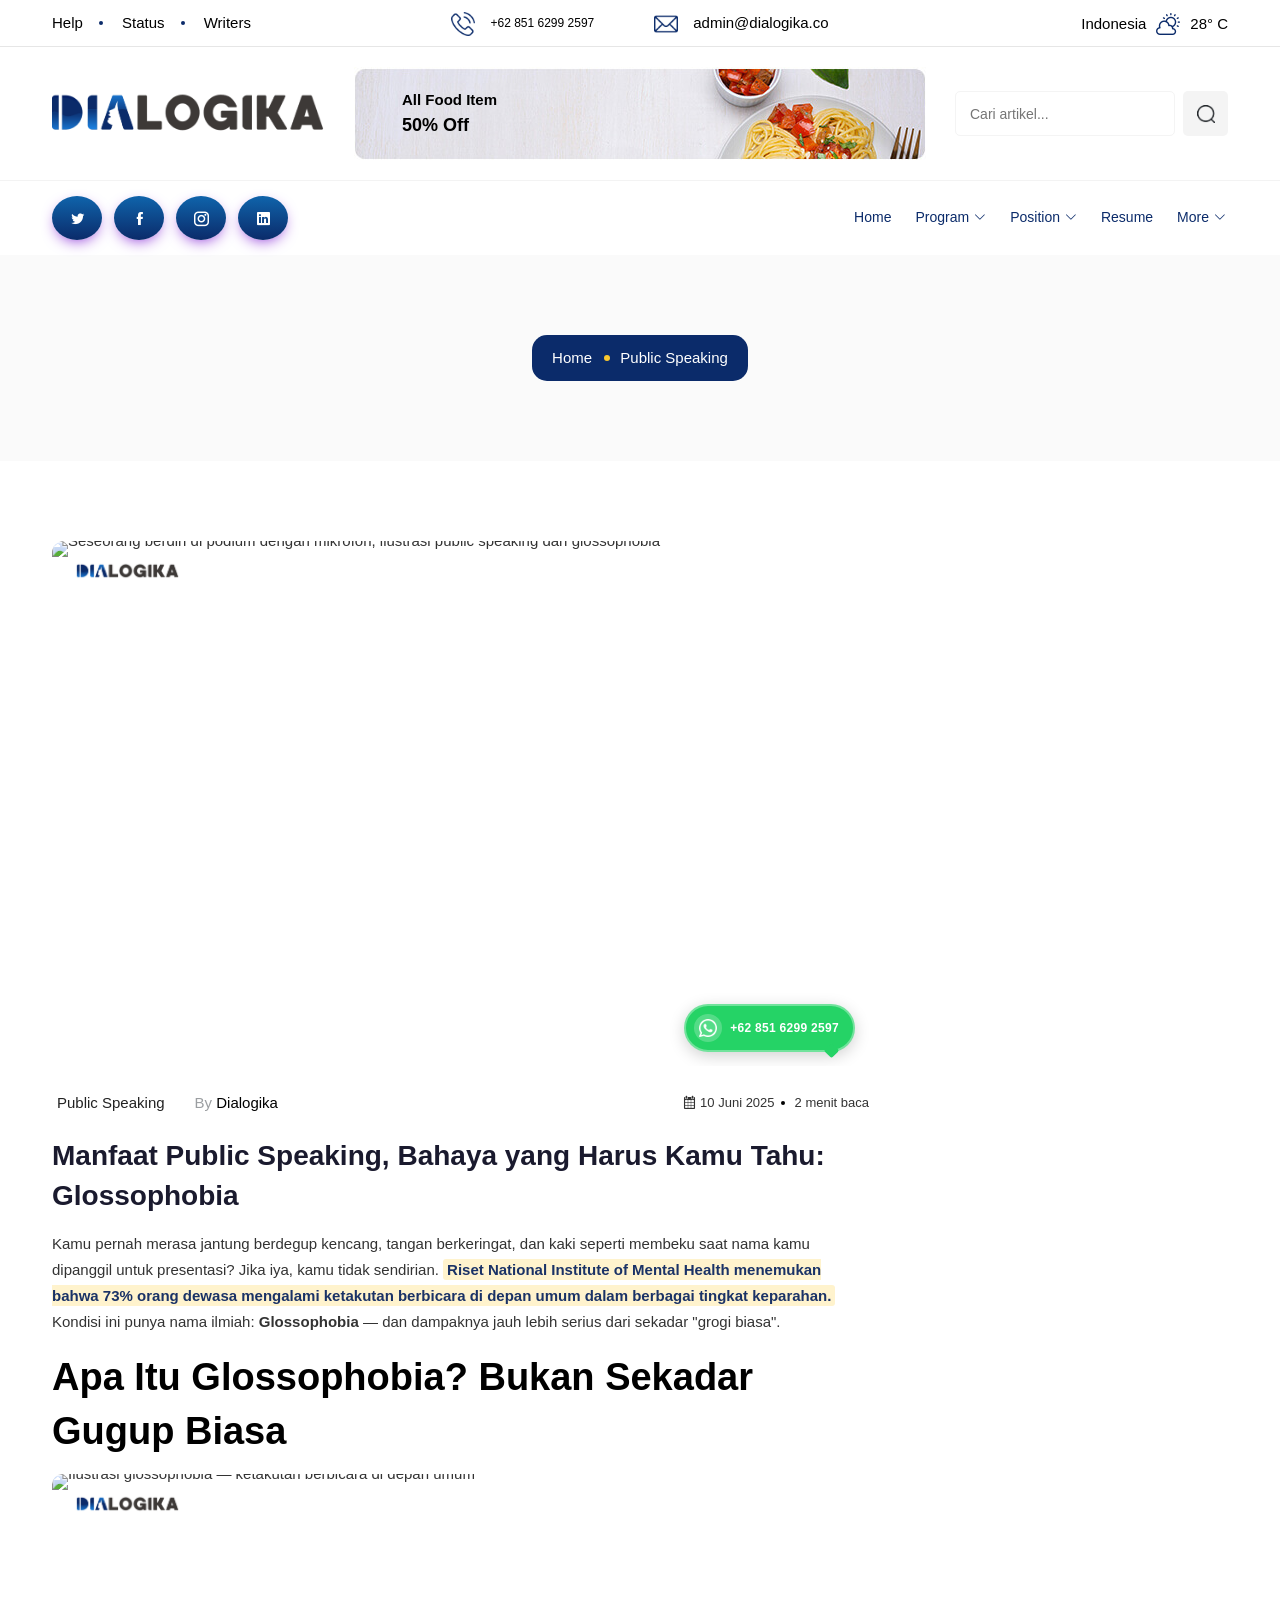
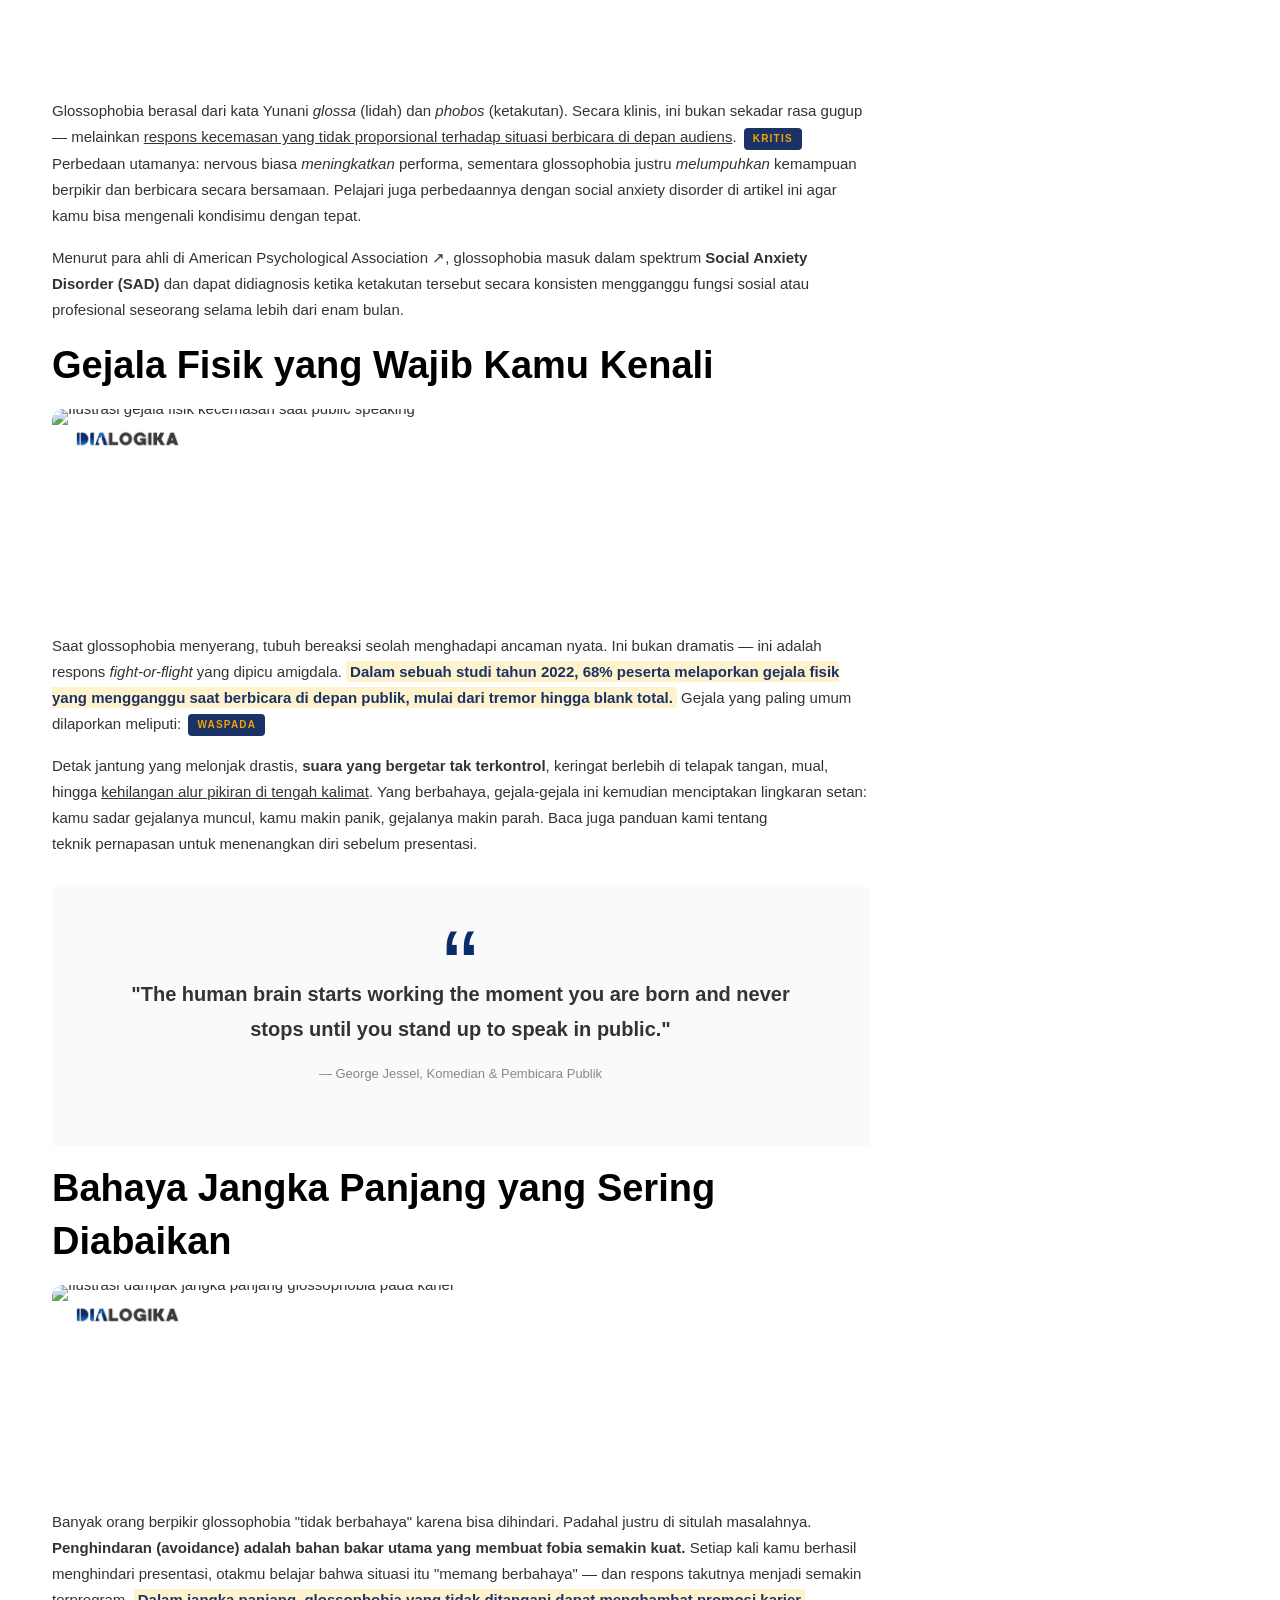
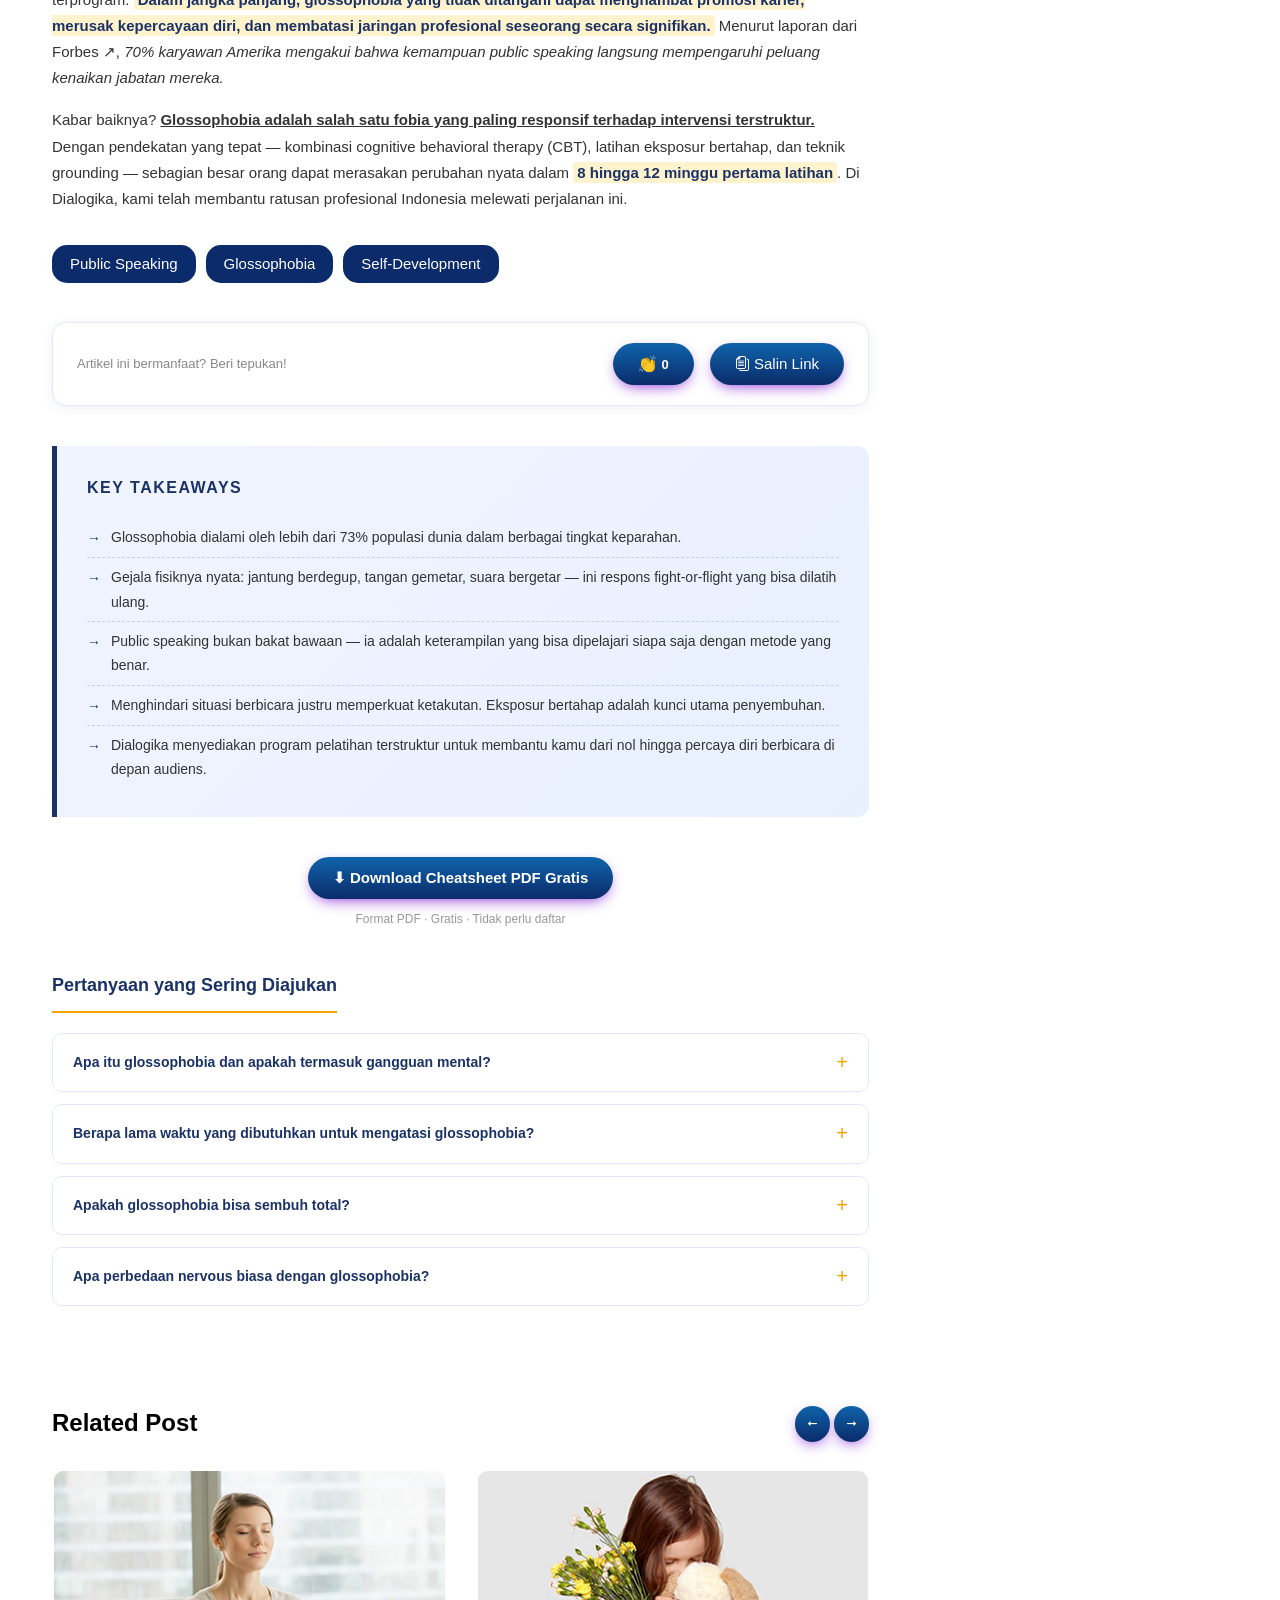
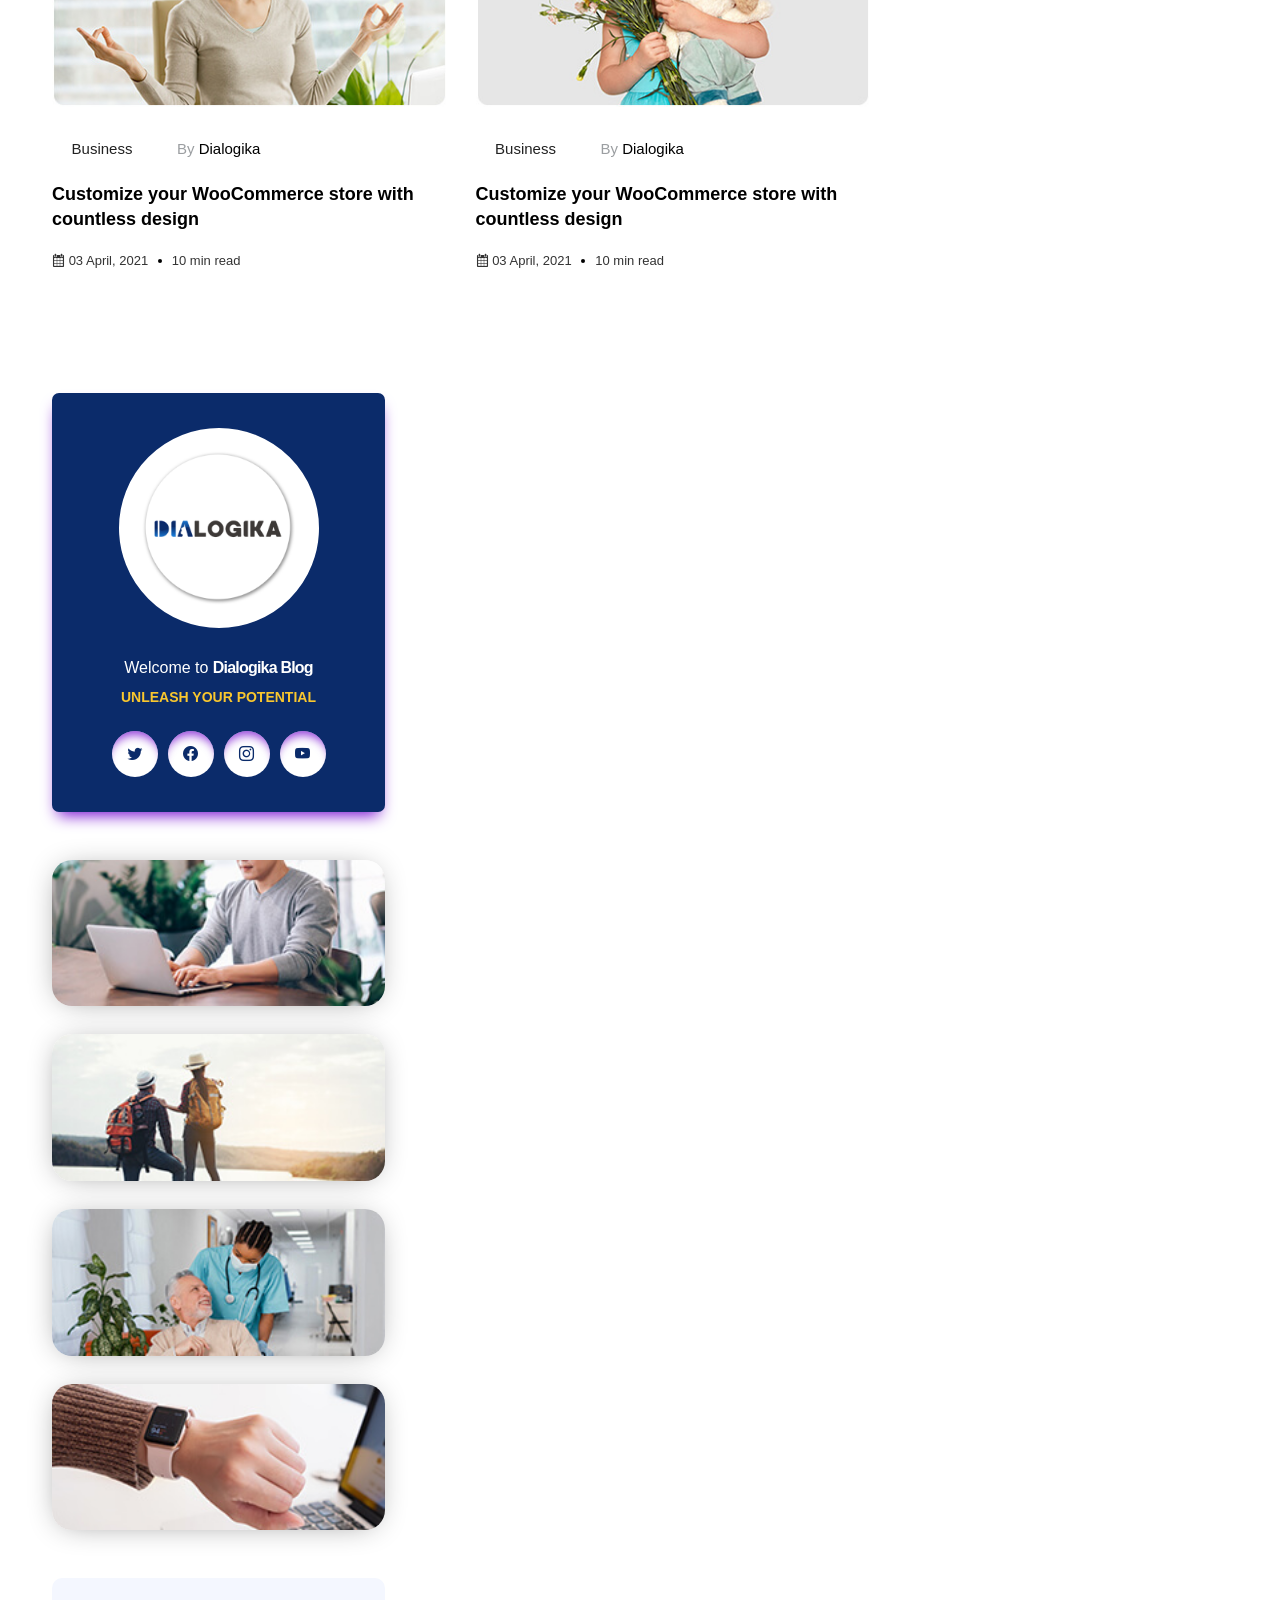
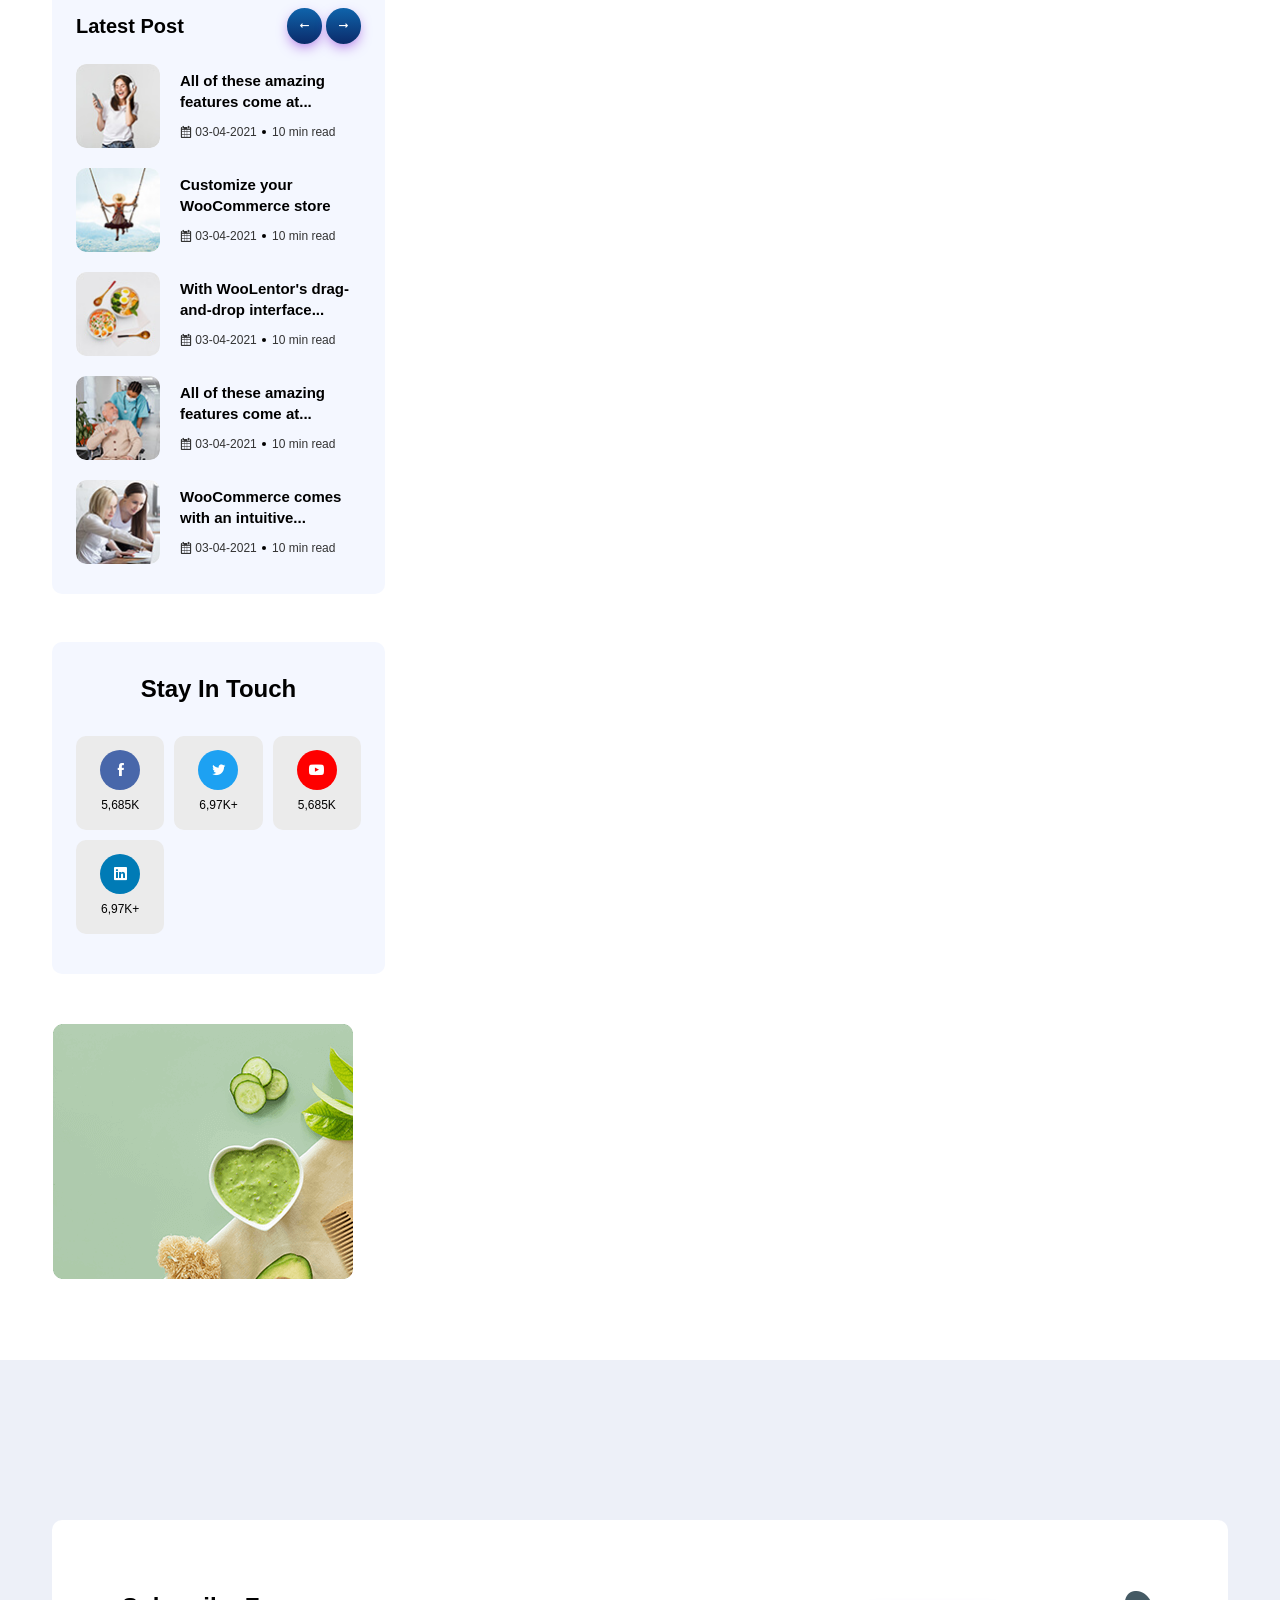
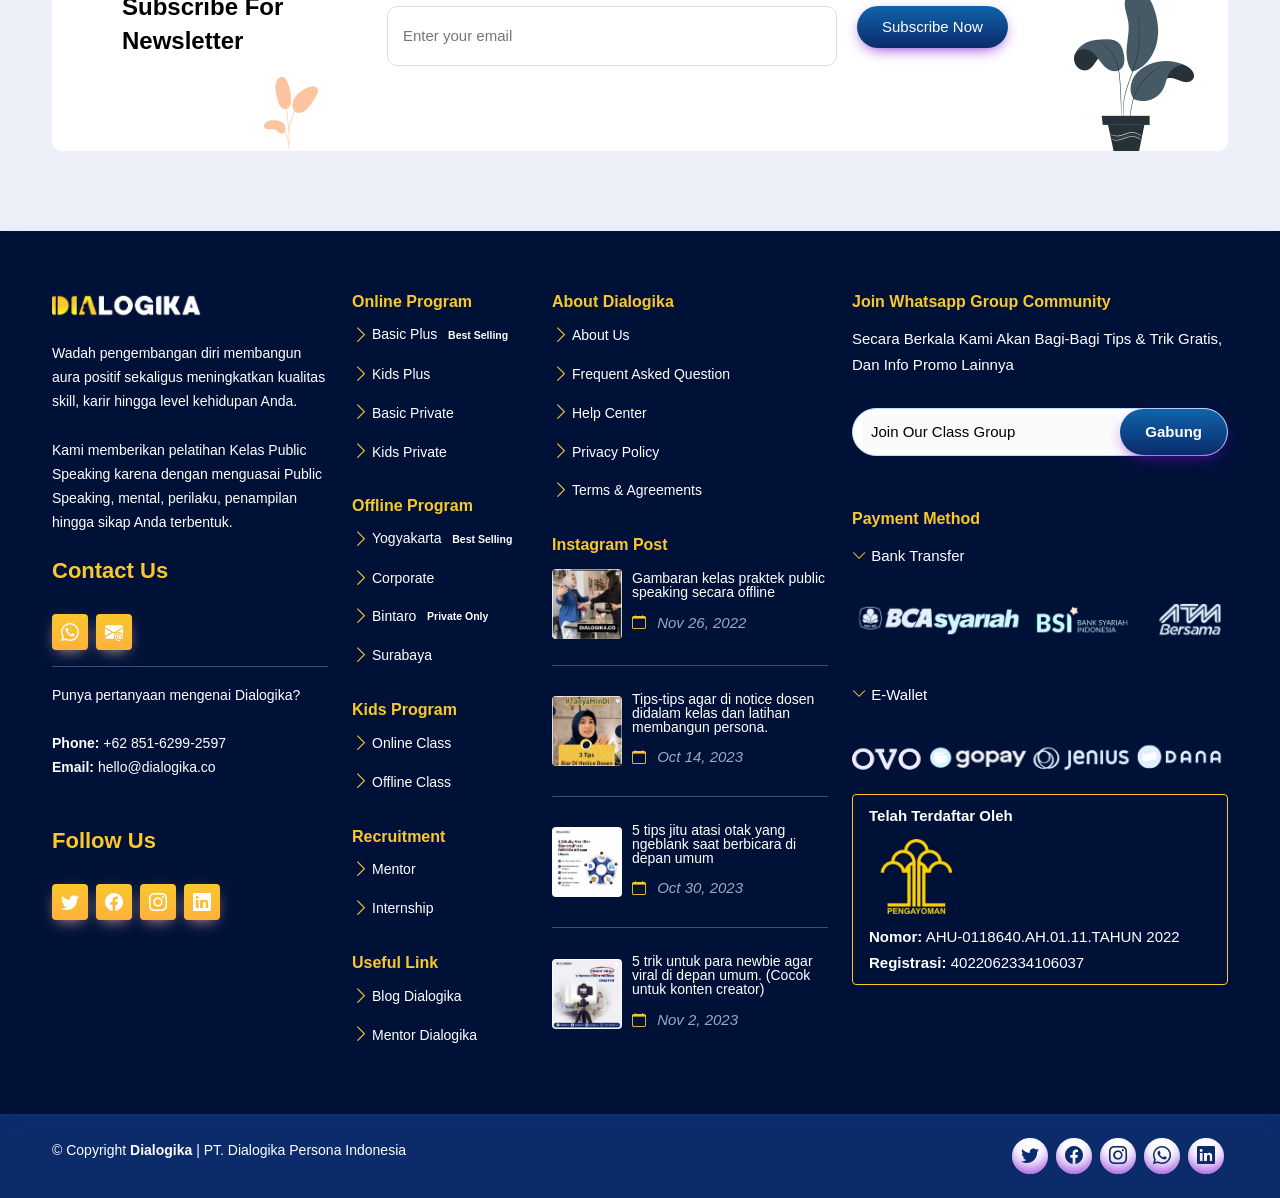
==== commit 02ee6ca6: "feat(style): update the style of the website to match Dialogika's branding - ganti bg warna pudar ja" ====
--- a/index.html
+++ b/index.html
@@ -184,10 +184,6 @@
       /* -----------------------------------------------
                BASE FONT
             ----------------------------------------------- */
-      .article-new-components,
-      .article-new-components * {
-        font-family: "Gordita", sans-serif;
-      }
 
       /* -----------------------------------------------
                READING PROGRESS BAR
@@ -212,7 +208,7 @@
         gap: 6px;
         background: #f0f4ff;
         color: #1a3266;
-        font-family: "Gordita", sans-serif;
+
         font-size: 13px;
         font-weight: 600;
         padding: 4px 24px;
@@ -253,12 +249,11 @@
       .watermark-container::after {
         content: "";
         position: absolute;
-        top: 16px;
-        left: 18px;
+        top: -60px;
         z-index: 11;
-        width: 140px;
-        height: 40px;
-        background-image: url("assets/images/logo/logo.png");
+        width: 150px;
+        height: 180px;
+        background-image: url("assets/images/logo/logo-outlined.png");
         background-size: contain;
         background-repeat: no-repeat;
         background-position: center;
@@ -266,10 +261,158 @@
       }
 
       /* -----------------------------------------------
+               WHATSAPP WATERMARK (bottom-right)
+            ----------------------------------------------- */
+      /* -----------------------------------------------
+   WHATSAPP BADGE — Fixed & Enhanced
+----------------------------------------------- */
+      .watermark-container .whatsapp-watermark {
+        position: absolute;
+        right: 14px;
+        bottom: 14px;
+        z-index: 12;
+        pointer-events: auto;
+        display: inline-flex;
+        align-items: center;
+        gap: 8px;
+        padding: 8px 14px 8px 8px;
+        border-radius: 50px;
+        background: #25d366;
+        color: #ffffff;
+        box-shadow: 0 4px 16px rgba(0, 0, 0, 0.18);
+        text-decoration: none;
+        animation: wa-bubble-pop 3.2s ease-in-out infinite;
+        transition:
+          background 0.25s ease,
+          transform 0.25s ease,
+          box-shadow 0.25s ease,
+          padding 0.25s ease;
+        border: 2px solid rgba(255, 255, 255, 0.35);
+      }
+
+      /* HOVER STATE */
+      .watermark-container .whatsapp-watermark:hover {
+        background: #1aab52;
+        transform: translateY(-4px) scale(1.04);
+        box-shadow: 0 10px 28px rgba(37, 211, 102, 0.45);
+        border-color: rgba(255, 255, 255, 0.6);
+        animation-play-state: paused;
+      }
+
+      /* Tail / caret */
+      .watermark-container .whatsapp-watermark::after {
+        content: "";
+        position: absolute;
+        right: 16px;
+        bottom: -6px;
+        width: 11px;
+        height: 11px;
+        background: #25d366;
+        transform: rotate(45deg);
+        border-radius: 2px;
+        transition: background 0.25s ease;
+      }
+
+      .watermark-container .whatsapp-watermark:hover::after {
+        background: #1aab52;
+      }
+
+      /* Icon wrapper — key fix: fixed size, no width:100% leak */
+      .watermark-container .whatsapp-watermark .wa-icon-wrap {
+        width: 28px;
+        height: 28px;
+        flex: 0 0 28px; /* prevents shrink/grow */
+        border-radius: 50%;
+        background: rgba(255, 255, 255, 0.22);
+        display: inline-flex;
+        align-items: center;
+        justify-content: center;
+        transition: background 0.25s ease;
+      }
+
+      .watermark-container .whatsapp-watermark:hover .wa-icon-wrap {
+        background: rgba(255, 255, 255, 0.35);
+      }
+
+      /* The icon image itself — must NOT inherit container's width:100% */
+      .watermark-container .whatsapp-watermark .wa-icon-wrap img {
+        width: 18px !important;
+        height: 18px !important;
+        flex-shrink: 0;
+        display: block;
+        object-fit: contain;
+        pointer-events: none;
+        -webkit-user-drag: none;
+        border-radius: 0; /* override container's img border-radius */
+      }
+
+      .watermark-container .whatsapp-watermark .wa-number {
+        font-size: 12px;
+        font-weight: 800;
+        letter-spacing: 0.3px;
+        white-space: nowrap;
+        transition: letter-spacing 0.25s ease;
+      }
+
+      .watermark-container .whatsapp-watermark:hover .wa-number {
+        letter-spacing: 0.6px;
+      }
+
+      /* Mobile */
+      @media (max-width: 768px) {
+        .watermark-container .whatsapp-watermark {
+          right: 10px;
+          bottom: 10px;
+          padding: 6px 10px 6px 6px;
+          gap: 6px;
+        }
+        .watermark-container .whatsapp-watermark .wa-icon-wrap {
+          width: 24px;
+          height: 24px;
+          flex: 0 0 24px;
+        }
+        .watermark-container .whatsapp-watermark .wa-icon-wrap img {
+          width: 15px !important;
+          height: 15px !important;
+        }
+        .watermark-container .whatsapp-watermark .wa-number {
+          font-size: 11px;
+        }
+      }
+
+      /* -----------------------------------------------
+               H2 WATERMARK CONTAINER (logo upper-left)
+            ----------------------------------------------- */
+      .h2-watermark-container {
+        position: relative;
+        display: inline-block;
+      }
+
+      .h2-watermark-container::before {
+        content: "";
+        position: absolute;
+        top: -10px;
+        left: -10px;
+        width: 46px;
+        height: 46px;
+        background-image: url("assets/images/logo/logo-outlined.png");
+        background-size: contain;
+        background-repeat: no-repeat;
+        background-position: center;
+        opacity: 0.55;
+        pointer-events: none;
+      }
+
+      /* No WhatsApp badge for H2 watermark */
+      .h2-watermark-container .whatsapp-watermark {
+        display: none !important;
+      }
+
+      /* -----------------------------------------------
                HIGHLIGHT & BADGE
             ----------------------------------------------- */
       .highlight {
-        background: linear-gradient(120deg, #fff3cd 0%, #ffe082 100%);
+        background: #fff3cd;
         padding: 2px 4px;
         border-radius: 3px;
         font-weight: 600;
@@ -280,7 +423,7 @@
         display: inline-block;
         background: #1a3266;
         color: #f0a500;
-        font-family: "Gordita", sans-serif;
+
         font-size: 10px;
         font-weight: 700;
         letter-spacing: 1.2px;
@@ -307,18 +450,33 @@
         color: #fff;
         border-radius: 15px;
         transition: all 0.2s ease;
+        padding: 6px 18px;
       }
 
       .tags-color:hover {
         background: #0b2b6a;
         color: #fff;
-        opacity: 0.8;
       }
 
       .social-share-area {
         display: flex;
         flex-wrap: wrap;
         gap: 12px;
+      }
+
+      .social-share-area a {
+        width: 44px;
+        height: 44px;
+        border-radius: 50%;
+        display: flex;
+        align-items: center;
+        justify-content: center;
+        color: white;
+        text-decoration: none;
+      }
+
+      .social-share-area a i:hover {
+        color: white;
       }
 
       /* -----------------------------------------------
@@ -333,7 +491,6 @@
       }
 
       .key-takeaways-section .kt-title {
-        font-family: "Gordita", sans-serif;
         font-size: 16px;
         font-weight: 700;
         color: #1a3266;
@@ -352,7 +509,6 @@
       }
 
       .key-takeaways-section ul li {
-        font-family: "Gordita", sans-serif;
         font-size: 14px;
         color: #333;
         padding: 7px 0;
@@ -382,7 +538,6 @@
       }
 
       .faq-section .faq-title {
-        font-family: "Gordita", sans-serif;
         font-size: 18px;
         font-weight: 700;
         color: #1a3266;
@@ -410,7 +565,7 @@
         border: none;
         padding: 16px 20px;
         text-align: left;
-        font-family: "Gordita", sans-serif;
+
         font-size: 14px;
         font-weight: 700;
         color: #1a3266;
@@ -449,7 +604,7 @@
           opacity 250ms ease,
           transform 250ms ease;
         padding: 0 20px 0;
-        font-family: "Gordita", sans-serif;
+
         font-size: 14px;
         color: #555;
         line-height: 1.7;
@@ -484,7 +639,6 @@
       }
 
       .download-cheatsheet-label {
-        font-family: "Gordita", sans-serif;
         font-size: 12px;
         color: #999;
         margin-top: 10px;
@@ -507,7 +661,6 @@
       }
 
       .engagement-label {
-        font-family: "Gordita", sans-serif;
         font-size: 13px;
         color: #888;
         flex-grow: 1;
@@ -522,7 +675,7 @@
         border-radius: 50px;
         padding: 9px 20px;
         cursor: pointer;
-        font-family: "Gordita", sans-serif;
+
         font-size: 14px;
         font-weight: 700;
         color: #1a3266;
@@ -561,7 +714,7 @@
         border-radius: 50px;
         padding: 9px 20px;
         cursor: pointer;
-        font-family: "Gordita", sans-serif;
+
         font-size: 14px;
         font-weight: 700;
         color: #b37800;
@@ -586,7 +739,7 @@
         transform: translateX(-50%);
         background: #1a3266;
         color: #fff;
-        font-family: "Gordita", sans-serif;
+
         font-size: 13px;
         font-weight: 600;
         padding: 10px 24px;
@@ -615,7 +768,6 @@
                ARTICLE H1
             ----------------------------------------------- */
       .article-h1 {
-        font-family: "Gordita", sans-serif;
         font-size: 28px;
         font-weight: 800;
         color: #1a1a2e;
@@ -818,6 +970,123 @@
           padding: 35px 30px;
         }
       }
+      /* -----------------------------------------------
+               HEADER INLINE SEARCH
+            ----------------------------------------------- */
+      .header-inline-search {
+        display: flex;
+        align-items: center;
+        justify-content: flex-end;
+        gap: 8px;
+        margin-left: 20px;
+      }
+
+      .header-inline-search__input {
+        width: 220px;
+        height: 45px;
+        border-radius: 5px;
+        border: 1px solid #f4f4f4;
+        padding: 0 14px;
+        background: #ffffff;
+        font-size: 14px;
+        outline: none;
+        transition: all 0.2s ease;
+      }
+
+      .header-inline-search__input:focus {
+        border-color: #0b2b6a;
+      }
+
+      .header-inline-search__button {
+        height: 45px;
+        width: 45px;
+        min-width: 45px;
+        border-radius: 5px;
+        border: 0;
+        background: #f4f4f4;
+        display: flex;
+        align-items: center;
+        justify-content: center;
+        padding: 0;
+        transition: all 0.2s ease;
+      }
+
+      .header-inline-search__button:hover {
+        opacity: 0.7;
+      }
+
+      .header-inline-search__button img {
+        width: 18px;
+        height: 18px;
+        object-fit: contain;
+        filter: none;
+      }
+
+      @media only screen and (max-width: 991px) {
+        .header-inline-search__input {
+          width: 140px;
+        }
+        .header-inline-search {
+          margin-left: 7px;
+        }
+      }
+
+      @media only screen and (max-width: 767px) {
+        .header-inline-search {
+          margin-left: 0;
+        }
+        .header-inline-search__input {
+          width: 160px;
+        }
+      }
+
+      /* -----------------------------------------------
+   H2 SECTION IMAGE — watermark without WA badge
+----------------------------------------------- */
+      .h2-image-container {
+        position: relative;
+        display: block;
+        overflow: hidden;
+        border-radius: 10px;
+        line-height: 0;
+        margin: 16px 0 24px;
+      }
+
+        .h2-image-container img.h2-section-img {
+          width: 100%;
+          display: block;
+          height: 200px;
+          object-fit: cover;
+          border-radius: 10px;  
+          -webkit-user-drag: none;
+          pointer-events: none;
+        }
+
+    .h2-image-container::after {
+      content: "";
+      position: absolute;
+      top: -60px;
+      left: 0;
+      z-index: 11;
+      width: 150px;
+      height: 180px;
+      background-image: url("assets/images/logo/logo-outlined.png");
+      background-size: contain;
+      background-repeat: no-repeat;
+      background-position: center;
+      pointer-events: none;
+    }
+
+    @media (max-width: 768px) {
+      .h2-image-container img.h2-section-img {
+        height: 150px;
+      }
+      .h2-image-container::after {
+        top: -40px;
+        width: 100px;
+        height: 120px;
+      }
+    }
     </style>
   </head>
 
@@ -912,13 +1181,23 @@
             </div>
             <div class="col-lg-3 col-md-4 col-7">
               <div class="header-mid-right-side">
-                <a
-                  href="javascript:void(0)"
-                  id="search-overlay-trigger"
-                  class="single-action-item"
-                >
-                  <img src="assets/images/icons/search.png" alt="" />
-                </a>
+                <form class="header-inline-search" action="#" method="get">
+                  <input
+                    type="search"
+                    name="q"
+                    id="header-search-input"
+                    class="header-inline-search__input"
+                    placeholder="Cari artikel..."
+                    autocomplete="off"
+                  />
+                  <button
+                    type="submit"
+                    class="header-inline-search__button"
+                    aria-label="Search"
+                  >
+                    <img src="assets/images/icons/search.png" alt="" />
+                  </button>
+                </form>
               </div>
             </div>
           </div>
@@ -936,6 +1215,7 @@
                     href="https://x.com/dialogika_co"
                     target="_blank"
                     rel="noopener noreferrer"
+                    class="blue-dialogika-btn"
                   >
                     <i class="icofont-twitter"></i>
                   </a>
@@ -945,6 +1225,7 @@
                     href="https://www.facebook.com/dialogika.co"
                     target="_blank"
                     rel="noopener noreferrer"
+                    class="blue-dialogika-btn"
                   >
                     <i class="icofont-facebook"></i>
                   </a>
@@ -954,6 +1235,7 @@
                     href="https://www.instagram.com/dialogika.co"
                     target="_blank"
                     rel="noopener noreferrer"
+                    class="blue-dialogika-btn"
                   >
                     <i class="icofont-instagram"></i>
                   </a>
@@ -963,6 +1245,7 @@
                     href="https://www.linkedin.com/company/dialogika"
                     target="_blank"
                     rel="noopener noreferrer"
+                    class="blue-dialogika-btn"
                   >
                     <i class="icofont-linkedin"></i>
                   </a>
@@ -1231,7 +1514,6 @@
               <ul class="breadcrumb-list">
                 <li class="breadcrumb-item"><a href="index.html">Home</a></li>
                 <li class="breadcrumb-item"><a href="#">Public Speaking</a></li>
-                <li class="breadcrumb-item active">Blog Details</li>
               </ul>
             </div>
           </div>
@@ -1259,7 +1541,30 @@
                       width="700"
                       height="450"
                       loading="eager"
+                      style="
+                        width: 100%;
+                        height: 100%;
+                        object-fit: cover;
+                        border-radius: 12px;
+                      "
                     />
+                    <a
+                      class="whatsapp-watermark"
+                      aria-label="WhatsApp +62 851 6299 2597"
+                      href="https://wa.me/+6285162992597"
+                      target="_blank"
+                      rel="noopener noreferrer"
+                    >
+                      <div class="wa-icon-wrap">
+                        <img
+                          src="assets/images/icons/whatsapp.png"
+                          alt="WhatsApp"
+                          width="18"
+                          height="18"
+                        />
+                      </div>
+                      <span class="wa-number">+62 851 6299 2597</span>
+                    </a>
                   </div>
 
                   <div class="blog-details-post-content article-new-components">
@@ -1310,9 +1615,17 @@
                         dampaknya jauh lebih serius dari sekadar "grogi biasa".
                       </p>
 
-                      <h2>Apa Itu Glossophobia? Bukan Sekadar Gugup Biasa</h2>
-
-                      <p>
+                      <h2>
+                        Apa Itu Glossophobia? Bukan Sekadar Gugup Biasa
+                      </h2>
+                      <div class="h2-image-container">
+<img
+  class="h2-section-img"
+  src="https://images.unsplash.com/photo-1544027993-37dbfe43562a?w=800&h=200&fit=crop"
+  alt="Ilustrasi glossophobia — ketakutan berbicara di depan umum"
+  loading="lazy"
+/>
+</div>
                         Glossophobia berasal dari kata Yunani
                         <i>glossa</i> (lidah) dan <i>phobos</i>
                         (ketakutan). Secara klinis, ini bukan sekadar rasa gugup
@@ -1347,6 +1660,14 @@
                       </p>
 
                       <h2>Gejala Fisik yang Wajib Kamu Kenali</h2>
+                      <div class="h2-image-container">
+  <img
+    class="h2-section-img"
+    src="https://images.unsplash.com/photo-1559757175-5700dde675bc?w=800&h=200&fit=crop"
+    alt="Ilustrasi gejala fisik kecemasan saat public speaking"
+    loading="lazy"
+  />
+</div>
 
                       <p>
                         Saat glossophobia menyerang, tubuh bereaksi seolah
@@ -1390,6 +1711,14 @@
                       </blockquote>
 
                       <h2>Bahaya Jangka Panjang yang Sering Diabaikan</h2>
+                      <div class="h2-image-container">
+  <img
+    class="h2-section-img"
+    src="https://images.unsplash.com/photo-1507003211169-0a1dd7228f2d?w=800&h=200&fit=crop"
+    alt="Ilustrasi dampak jangka panjang glossophobia pada karier"
+    loading="lazy"
+  />
+</div>
 
                       <p>
                         Banyak orang berpikir glossophobia "tidak berbahaya"
@@ -1443,15 +1772,9 @@
                       <!-- Tags -->
                       <div class="blog-details-tag-and-share-area">
                         <div class="post-tags-area">
-                          <a href="#" class="btn-medium tags-color"
-                            >Public Speaking</a
-                          >
-                          <a href="#" class="btn-medium tags-color"
-                            >Glossophobia</a
-                          >
-                          <a href="#" class="btn-medium tags-color"
-                            >Self-Development</a
-                          >
+                          <a href="#" class="tags-color">Public Speaking</a>
+                          <a href="#" class="tags-color">Glossophobia</a>
+                          <a href="#" class="tags-color">Self-Development</a>
                         </div>
                         <ul class="social-share-area">
                           <li>
@@ -1501,14 +1824,17 @@
                         >Artikel ini bermanfaat? Beri tepukan!</span
                       >
                       <button
-                        class="btn-clap"
+                        class="blue-dialogika-btn"
                         id="clapBtn"
                         onclick="handleClap()"
                       >
                         <span class="clap-emoji">👏</span>
                         <span class="clap-count" id="clapCount">0</span>
                       </button>
-                      <button class="btn-share-link" onclick="handleShare()">
+                      <button
+                        class="blue-dialogika-btn"
+                        onclick="handleShare()"
+                      >
                         <i class="icofont-ui-copy"></i>
                         Salin Link
                       </button>
@@ -1655,16 +1981,16 @@
                         </div>
                         <div class="col-lg-4 col-5">
                           <div class="related-post-slider-navigation text-end">
-                            <div
-                              class="related-post-button-prev navigation-button"
+                            <button
+                              class="related-post-button-prev blue-dialogika-btn-circle"
                             >
                               <i class="icofont-long-arrow-left"></i>
-                            </div>
-                            <div
-                              class="related-post-button-next navigation-button"
+                            </button>
+                            <button
+                              class="related-post-button-next blue-dialogika-btn-circle"
                             >
                               <i class="icofont-long-arrow-right"></i>
-                            </div>
+                            </button>
                           </div>
                         </div>
                       </div>
@@ -1765,13 +2091,6 @@
                   </div>
                   <div class="tgAbout-social">
                     <a
-                      href="https://instagram.com/dialogika.co"
-                      target="_blank"
-                      rel="noopener noreferrer"
-                    >
-                      <i class="bi bi-instagram"></i>
-                    </a>
-                    <a
                       href="https://twitter.com/dialogika_co"
                       target="_blank"
                       rel="noopener noreferrer"
@@ -1786,6 +2105,13 @@
                       <i class="bi bi-facebook"></i>
                     </a>
                     <a
+                      href="https://instagram.com/dialogika.co"
+                      target="_blank"
+                      rel="noopener noreferrer"
+                    >
+                      <i class="bi bi-instagram"></i>
+                    </a>
+                    <a
                       href="https://youtube.com/@dialogika_co"
                       target="_blank"
                       rel="noopener noreferrer"
@@ -1801,28 +2127,36 @@
                     <img src="assets/images/catagory/technology.jpg" alt="" />
                     <div class="hero-category-inner-box">
                       <h3 class="title">Business</h3>
-                      <i class="icon icofont-long-arrow-right"></i>
+                      <div class="blue-dialogika-btn-circle">
+                        <i class="icon icofont-long-arrow-right"></i>
+                      </div>
                     </div>
                   </a>
                   <a class="single-hero-category-item">
                     <img src="assets/images/catagory/travel.jpg" alt="" />
                     <div class="hero-category-inner-box">
                       <h3 class="title">Travel</h3>
-                      <i class="icon icofont-long-arrow-right"></i>
+                      <div class="blue-dialogika-btn-circle">
+                        <i class="icon icofont-long-arrow-right"></i>
+                      </div>
                     </div>
                   </a>
                   <a class="single-hero-category-item">
                     <img src="assets/images/catagory/medical.jpg" alt="" />
                     <div class="hero-category-inner-box">
                       <h3 class="title">Food</h3>
-                      <i class="icon icofont-long-arrow-right"></i>
+                      <div class="blue-dialogika-btn-circle">
+                        <i class="icon icofont-long-arrow-right"></i>
+                      </div>
                     </div>
                   </a>
                   <a class="single-hero-category-item">
                     <img src="assets/images/catagory/web.jpg" alt="" />
                     <div class="hero-category-inner-box">
                       <h3 class="title">Tech</h3>
-                      <i class="icon icofont-long-arrow-right"></i>
+                      <div class="blue-dialogika-btn-circle">
+                        <i class="icon icofont-long-arrow-right"></i>
+                      </div>
                     </div>
                   </a>
                 </div>
@@ -1834,12 +2168,16 @@
                       <h4>Latest Post</h4>
                     </div>
                     <div class="latest-post-slider-navigation">
-                      <div class="latest-post-button-prev navigation-button">
+                      <button
+                        class="latest-post-button-prev blue-dialogika-btn-circle"
+                      >
                         <i class="icofont-long-arrow-left"></i>
-                      </div>
-                      <div class="latest-post-button-next navigation-button">
+                      </button>
+                      <button
+                        class="latest-post-button-next blue-dialogika-btn-circle"
+                      >
                         <i class="icofont-long-arrow-right"></i>
-                      </div>
+                      </button>
                     </div>
                   </div>
                   <div class="swiper-container latest-post-slider-active">
@@ -2047,9 +2385,7 @@
                       placeholder="Enter your email"
                     />
                     <div class="button-box">
-                      <a href="#" class="btn-primary btn-large"
-                        >Subscribe Now</a
-                      >
+                      <a href="#" class="blue-dialogika-btn">Subscribe Now</a>
                     </div>
                   </div>
                 </div>
@@ -2077,7 +2413,7 @@
     <!--====== End of footer area ========-->
 
     <!-- Search Overlay -->
-    <div class="search-overlay" id="search-overlay">
+    <!-- <div class="search-overlay" id="search-overlay">
       <div class="search-overlay__header">
         <div class="container-fluid">
           <div class="row align-items-center">
@@ -2101,10 +2437,10 @@
           </div>
         </div>
       </div>
-    </div>
+    </div> -->
 
     <!-- Scroll Top -->
-    <a href="#" class="scroll-top" id="scroll-top">
+    <a href="#" class="scroll-top blue-dialogika-btn-circle" id="scroll-top">
       <i class="arrow-top icofont-swoosh-up"></i>
       <i class="arrow-bottom icofont-swoosh-up"></i>
     </a>
--- a/assets/css/main-footer.css
+++ b/assets/css/main-footer.css
@@ -286,7 +286,19 @@
   border: none;
 }
 
-.blue-dialogika-btn:hover {
+.blue-dialogika-btn-circle {
+  padding: 5px 10px;
+  color: #fff;
+  background: linear-gradient(to bottom, #0f61a8 5%, #0b2b6a 100%);
+  box-shadow: 0px 5px 16px -6px rgba(114, 4, 207, 1);
+  -webkit-box-shadow: 0px 5px 16px -6px rgba(114, 4, 207, 1);
+  white-space: nowrap;
+  border-radius: 50px;
+  transition: 0.3s;
+  border: none;
+}
+.blue-dialogika-btn:hover,
+.blue-dialogika-btn-circle:hover {
   background-color: #0b2b6a;
   background: linear-gradient(to bottom, #0b2b6a 5%, #0f61a8 100%);
   cursor: pointer;
--- a/assets/css/style.css
+++ b/assets/css/style.css
@@ -1,4 +1,3 @@
-@charset "UTF-8";
 /*============================
     CSS Index         
 ==============================
@@ -39,6 +38,13 @@
     33. login page Css
     
 /*=====  End of CSS Index  ======*/
+
+/* -----------------------------------------------
+   Blue Dialogika Button (Unified)
+   - Dipakai untuk semua tombol/a interaktif
+   - Pastikan konten (ikon/logo) selalu center
+----------------------------------------------- */
+
 /*=============================================
 =             01. Default Css                 =
 =============================================*/
@@ -58,7 +64,7 @@
   font-style: normal;
   font-weight: 500;
   visibility: visible;
-  font-family: "Gordita";
+  font-family: "Open sans", sans-serif;
   color: #333;
   position: relative;
   background-color: #ffffff;
@@ -73,7 +79,7 @@
 h5,
 h6 {
   color: #000000;
-  font-family: "Gordita";
+
   font-weight: 600;
   margin-top: 0;
   margin-bottom: 0;
@@ -174,10 +180,7 @@
   -webkit-box-shadow: none;
   box-shadow: none;
 }
-a:hover {
-  text-decoration: none;
-  color: #0b2b6a;
-}
+
 .theme-color-two a:hover {
   color: #ff7d6b;
 }
@@ -208,11 +211,7 @@
 img {
   max-width: 100%;
 }
-form {
-  /* FF 4-18 */
-  /* FF 19+ */
-  /* IE 10+ */
-}
+
 form input:focus::-webkit-input-placeholder {
   color: transparent;
 }
@@ -448,9 +447,6 @@
   width: calc(100% - 70px);
 }
 
-.navbar-canvas .offcanvas-body {
-}
-
 .navbar-canvas .card {
   margin: 10px;
   cursor: pointer;
@@ -482,27 +478,9 @@
   max-height: 30px;
   margin-left: 17px;
 }
-.navigation-button {
-  height: 40px;
-  width: 40px;
-  text-align: center;
-  line-height: 38px;
-  background-color: #f4f4f4;
-  font-size: 24px;
-  border-radius: 50000px;
-  display: inline-block;
-  -webkit-transition: all 0.3s ease-in-out;
-  -o-transition: all 0.3s ease-in-out;
-  transition: all 0.3s ease-in-out;
-}
-.navigation-button:hover {
-  background-color: #0b2b6a;
-  color: #ffffff;
-}
-.navigation-button:last-child {
-  margin-left: 10px;
-} /*=============================================
-   - Scroll top         
+
+/*=============================================
+  - Scroll top         
 =============================================*/
 .scroll-top {
   position: fixed;
@@ -749,7 +727,8 @@
 }
 .breadcrumb-list {
   padding: 10px 20px;
-  background-color: #f9c72e;
+  background-color: #0b2b6a;
+  color: #fff;
   display: inline-block;
   border-radius: 15px;
 }
@@ -759,6 +738,10 @@
 .breadcrumb-item + .breadcrumb-item {
   padding-left: 1.5rem;
   position: relative;
+}
+
+.breadcrumb-item:hover {
+  color: white !important;
 }
 .breadcrumb-item + .breadcrumb-item::before {
   float: left;
@@ -767,7 +750,7 @@
   content: "";
   height: 6px;
   width: 6px;
-  background: #222;
+  background: #f9c72e;
   border-radius: 5000px;
   top: 50%;
   -webkit-transform: translateY(-50%);
@@ -775,7 +758,9 @@
   transform: translateY(-50%);
   position: absolute;
   left: 8px;
-} /*============================================
+}
+
+/*============================================
 =          06. Button Css          =
 =============================================*/
 .btn {
@@ -875,49 +860,9 @@
   font-size: 14px;
   line-height: 2;
 }
-.testimonial-slider-navigation .navigation-button,
-.testimonial-slider-navigation-two .navigation-button {
-  width: 50px;
-  height: 50px;
-  line-height: 45px;
-  border: 2px solid #5974ff;
-  text-align: center;
-  font-size: 25px;
-  border-radius: 10px;
-  color: #5974ff;
-  -webkit-transition: all 0.3s ease-in-out;
-  -o-transition: all 0.3s ease-in-out;
-  transition: all 0.3s ease-in-out;
-  background-color: transparent;
-  margin: 10px;
-}
-.testimonial-slider-navigation .navigation-button:hover,
-.testimonial-slider-navigation-two .navigation-button:hover {
-  border: 2px solid #5974ff;
-  background-color: #5974ff;
-  color: #ffffff;
-}
-.testimonial-slider-navigation-two .navigation-button {
-  width: 50px;
-  height: 50px;
-  line-height: 45px;
-  border: 2px solid #0b2b6a;
-  text-align: center;
-  font-size: 25px;
-  border-radius: 500000px;
-  color: #ffffff;
-  background-color: #0b2b6a;
-  -webkit-transition: all 0.3s ease-in-out;
-  -o-transition: all 0.3s ease-in-out;
-  transition: all 0.3s ease-in-out;
-  margin: 10px;
-}
-.testimonial-slider-navigation-two .navigation-button:hover {
-  border: 2px solid #222;
-  background-color: #222;
-  color: #ffffff;
-} /*========================================
- =        08. Video Popup Css            =
+
+/*========================================
+=        08. Video Popup Css            =
 ==========================================*/
 .single-popup-wrap {
   position: relative;
@@ -1364,45 +1309,6 @@
   font-weight: bold;
 }
 
-.social-share-area li:last-child {
-  margin-right: 0;
-}
-.social-share-area li a {
-  height: 45px;
-  width: 45px;
-  line-height: 45px;
-  text-align: center;
-  background-color: #ddd;
-  border-radius: 5px;
-  transition: all 0.3s ease-in-out;
-}
-.social-share-area li a:hover {
-  background-color: #0b2b6a;
-  color: #ffffff;
-}
-
-.social-share-area.social-share-border-outline li a {
-  background-color: transparent;
-  border-radius: 15px;
-  border: 1px solid #fff;
-  color: #ffffff;
-}
-.social-share-area.social-share-border-outline li a:hover {
-  background: #fff;
-  color: #222;
-}
-.social-share-area.social-share-normal a {
-  height: auto;
-  width: auto;
-  line-height: auto;
-  padding: 0px;
-  border: none;
-  background-color: transparent;
-}
-.social-share-area.social-share-normal a:hover {
-  background-color: transparent;
-  color: #5138ee;
-}
 .header-two .header-bottom-area {
   height: 110px;
   -webkit-box-align: center;
@@ -1845,7 +1751,6 @@
   .menu-expand:before {
   content: "\ea99";
   font-size: 18px;
-  font-family: IcoFont;
 }
 .mobile-menu-overlay__body
   .offcanvas-navigation
@@ -2015,7 +1920,7 @@
   .menu-expand:before {
   content: "\ea99";
   font-size: 16px;
-  font-family: IcoFont;
+
   font-weight: 500;
 }
 .mobile-menu-overlay__body
@@ -2070,7 +1975,7 @@
   .menu-expand:before {
   content: "\f107";
   font-size: 16px;
-  font-family: IcoFont;
+
   font-weight: 500;
 } /*===============================
     - search overlay
@@ -2313,7 +2218,7 @@
 .navigation-menu > ul > li.has-children > a:after {
   position: static;
   margin-left: 5px;
-  font-family: IcoFont;
+
   content: "\ea99";
   font-size: 14px;
   vertical-align: middle;
@@ -2621,7 +2526,7 @@
   -webkit-transform: translateY(-50%);
   -ms-transform: translateY(-50%);
   transform: translateY(-50%);
-  font-family: IcoFont;
+
   content: "\f105";
   font-size: 14px;
   vertical-align: middle;
@@ -3344,16 +3249,21 @@
     margin-top: 10px;
   }
 }
+
 .single-hero-category-item {
   display: block;
+  background-color: transparent;
   margin-bottom: 28px;
   position: relative;
+  box-shadow: -1px 2px 31px -10px rgba(0, 0, 0, 0.47);
+  border-radius: 20px;
+
+  overflow: hidden;
 }
 .single-hero-category-item:last-child {
   margin-bottom: 0;
 }
 .single-hero-category-item img {
-  border-radius: 15px;
   width: 100%;
 }
 .single-hero-category-item::after {
@@ -3364,7 +3274,7 @@
   left: 0;
   top: 0;
   background-color: rgba(0, 0, 0, 0.7);
-  border-radius: 15px;
+
   opacity: 0;
   visibility: hidden;
   -webkit-transition: all 0.3s ease-in-out;
@@ -3428,9 +3338,7 @@
 }
 .hero-category-inner-box .icon {
   font-size: 28px;
-  height: 40px;
-  width: 40px;
-  background-color: #0b2b6a;
+
   line-height: 40px;
   text-align: center;
   border-radius: 50000px;
@@ -4040,6 +3948,10 @@
   background-color: transparent;
   border-radius: 0;
 }
+
+.navigation-button {
+  padding: 5px 10px;
+}
 .trending-tody-two-slider-navigation
   .navigation-button.trending-tody-button-prev {
   margin-left: 20px;
@@ -4392,9 +4304,10 @@
 } /*==================================
     18. Latest Post Area Css
 ====================================*/
+
 .latest-post-inner-wrap {
   padding: 30px 24px;
-  background: #fafafa;
+  background: #f4f7ff;
   border-radius: 10px;
 }
 @media only screen and (min-width: 992px) and (max-width: 1199px),
@@ -4499,7 +4412,7 @@
 .stay-in-touch-area {
   margin-top: 30px;
   padding: 30px 24px;
-  background: #fafafa;
+  background: #f4f7ff;
   border-radius: 10px;
   text-align: center;
 }
@@ -5095,29 +5008,7 @@
 .blog-post-author a {
   color: #000000;
 }
-.related-post-two-slider-navigation .navigation-button {
-  width: 50px;
-  height: 50px;
-  line-height: 45px;
-  border: 2px solid #e0dfe6;
-  text-align: center;
-  background-color: transparent;
-  font-size: 25px;
-  border-radius: 10px;
-  color: #0f034a;
-  -webkit-transition: all 0.3s ease-in-out;
-  -o-transition: all 0.3s ease-in-out;
-  transition: all 0.3s ease-in-out;
-}
-.related-post-two-slider-navigation
-  .navigation-button.popular-swiper-button-next {
-  margin-left: 10px;
-}
-.related-post-two-slider-navigation .navigation-button:hover {
-  border: 1px solid #5138ee;
-  background-color: #5138ee;
-  color: #ffffff;
-}
+
 .comment-list .comment-author img {
   border-radius: 50px;
 }
@@ -5307,15 +5198,18 @@
 } /*==================================
     33. login page Css
 ====================================*/
+
 .login-content form > input {
   width: 100%;
   background-color: #ffffff;
   padding: 1px 20px;
+
   color: #000000;
   line-height: 47px;
   border: none;
   border-radius: 10px;
   margin-bottom: 25px;
+
   border: 1px solid #ddd;
 }
 .remember-wrap p {
